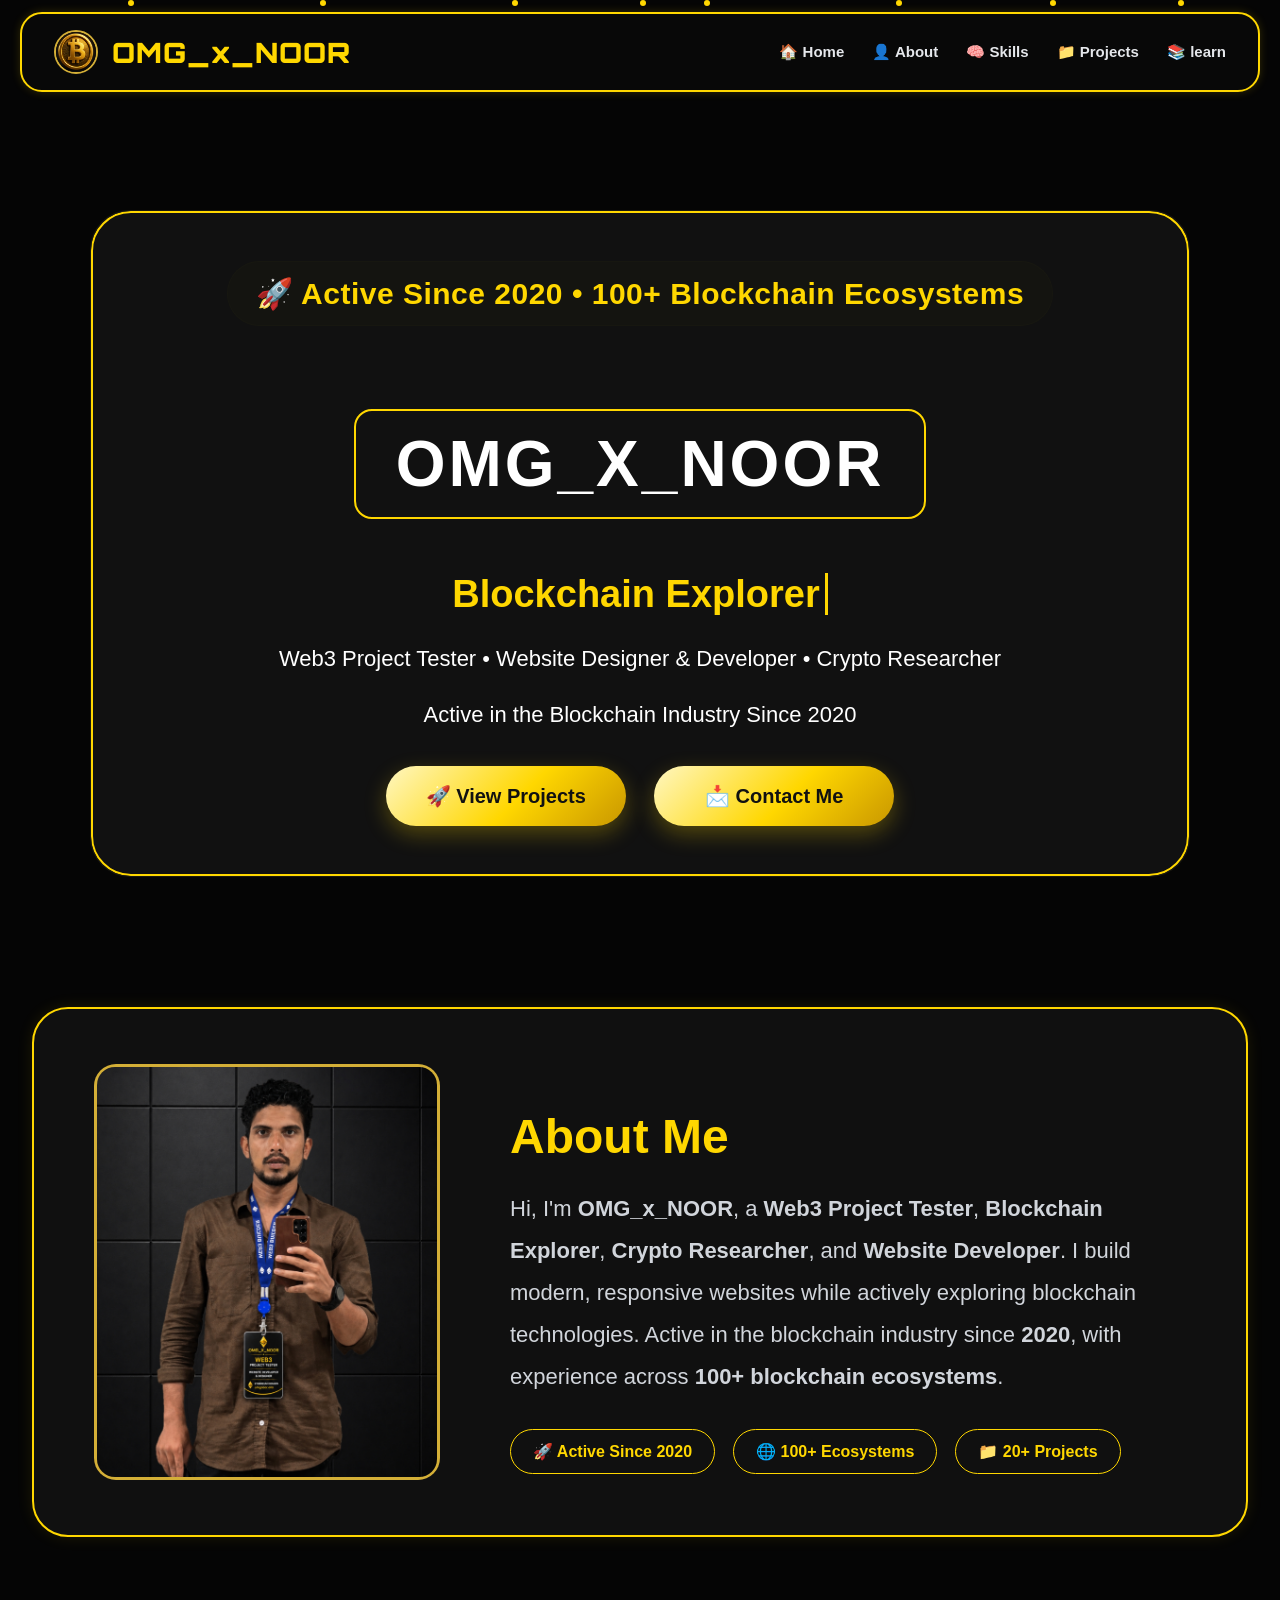
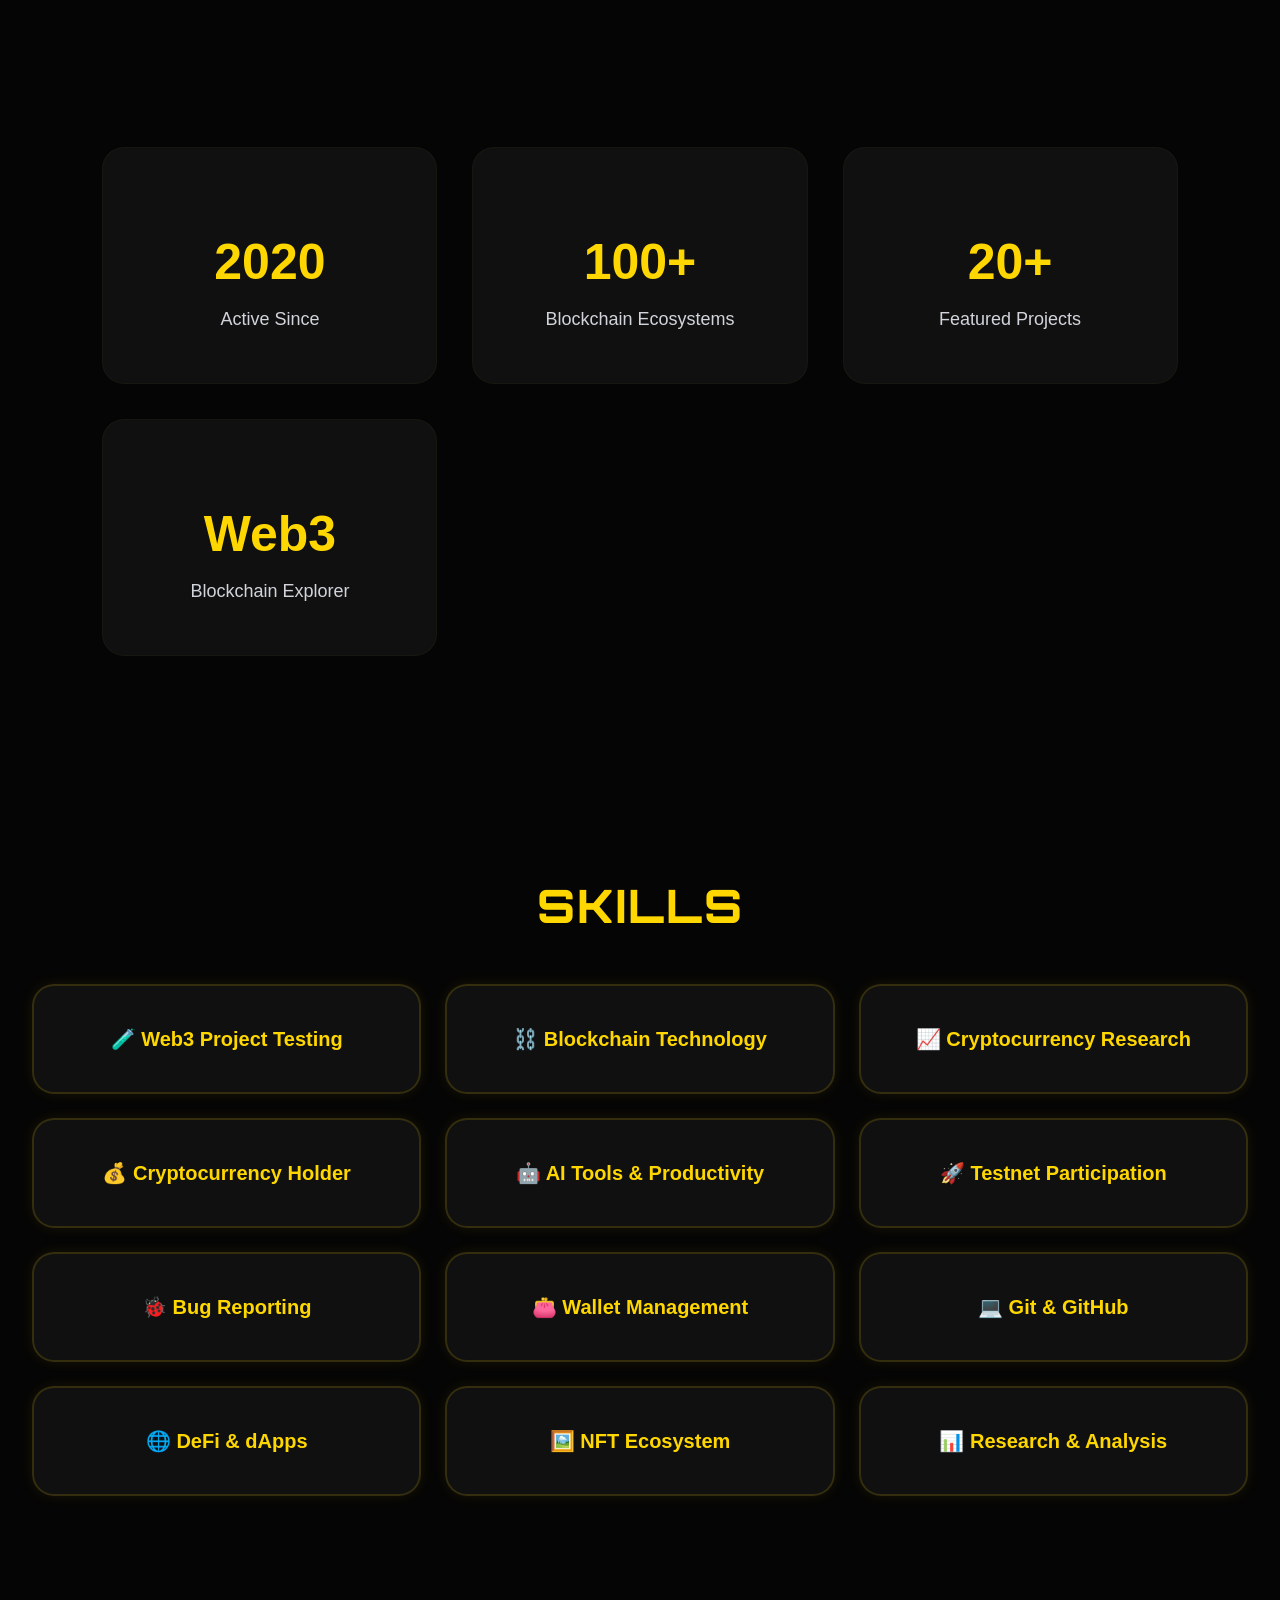
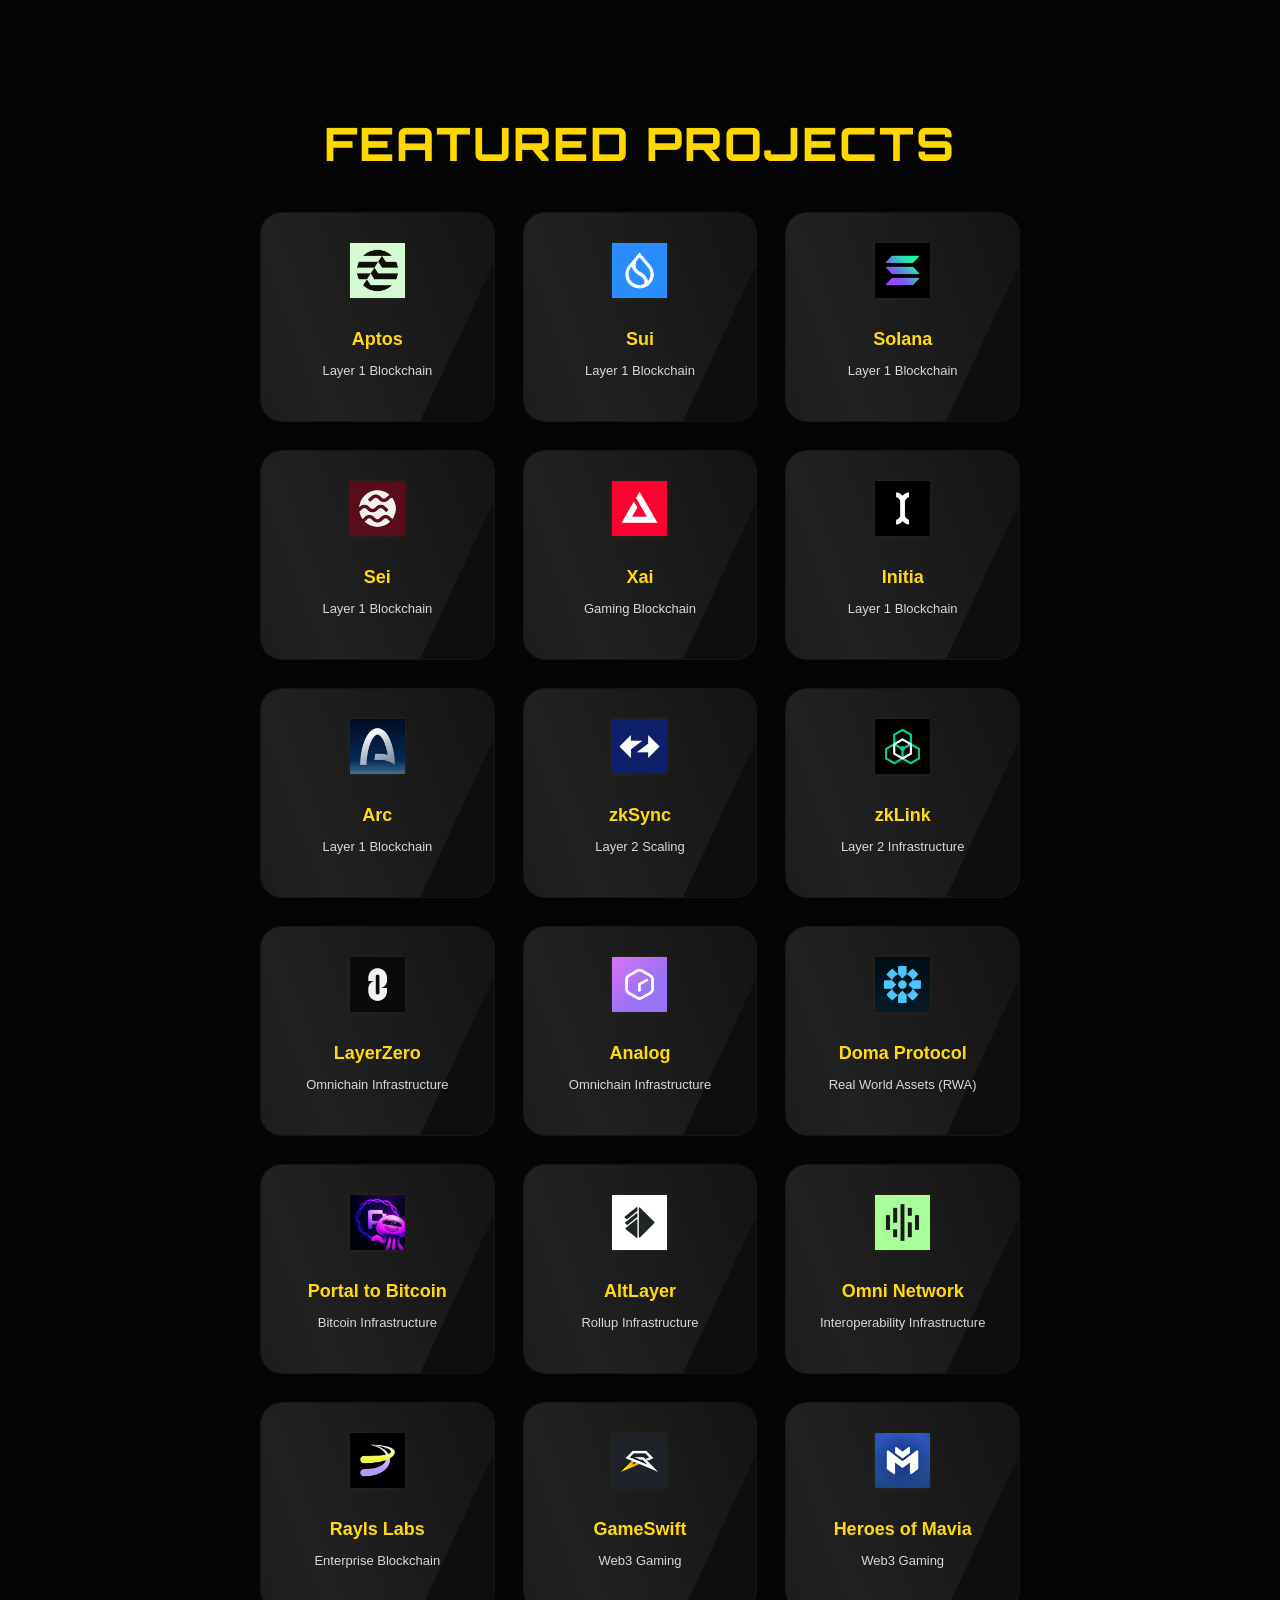
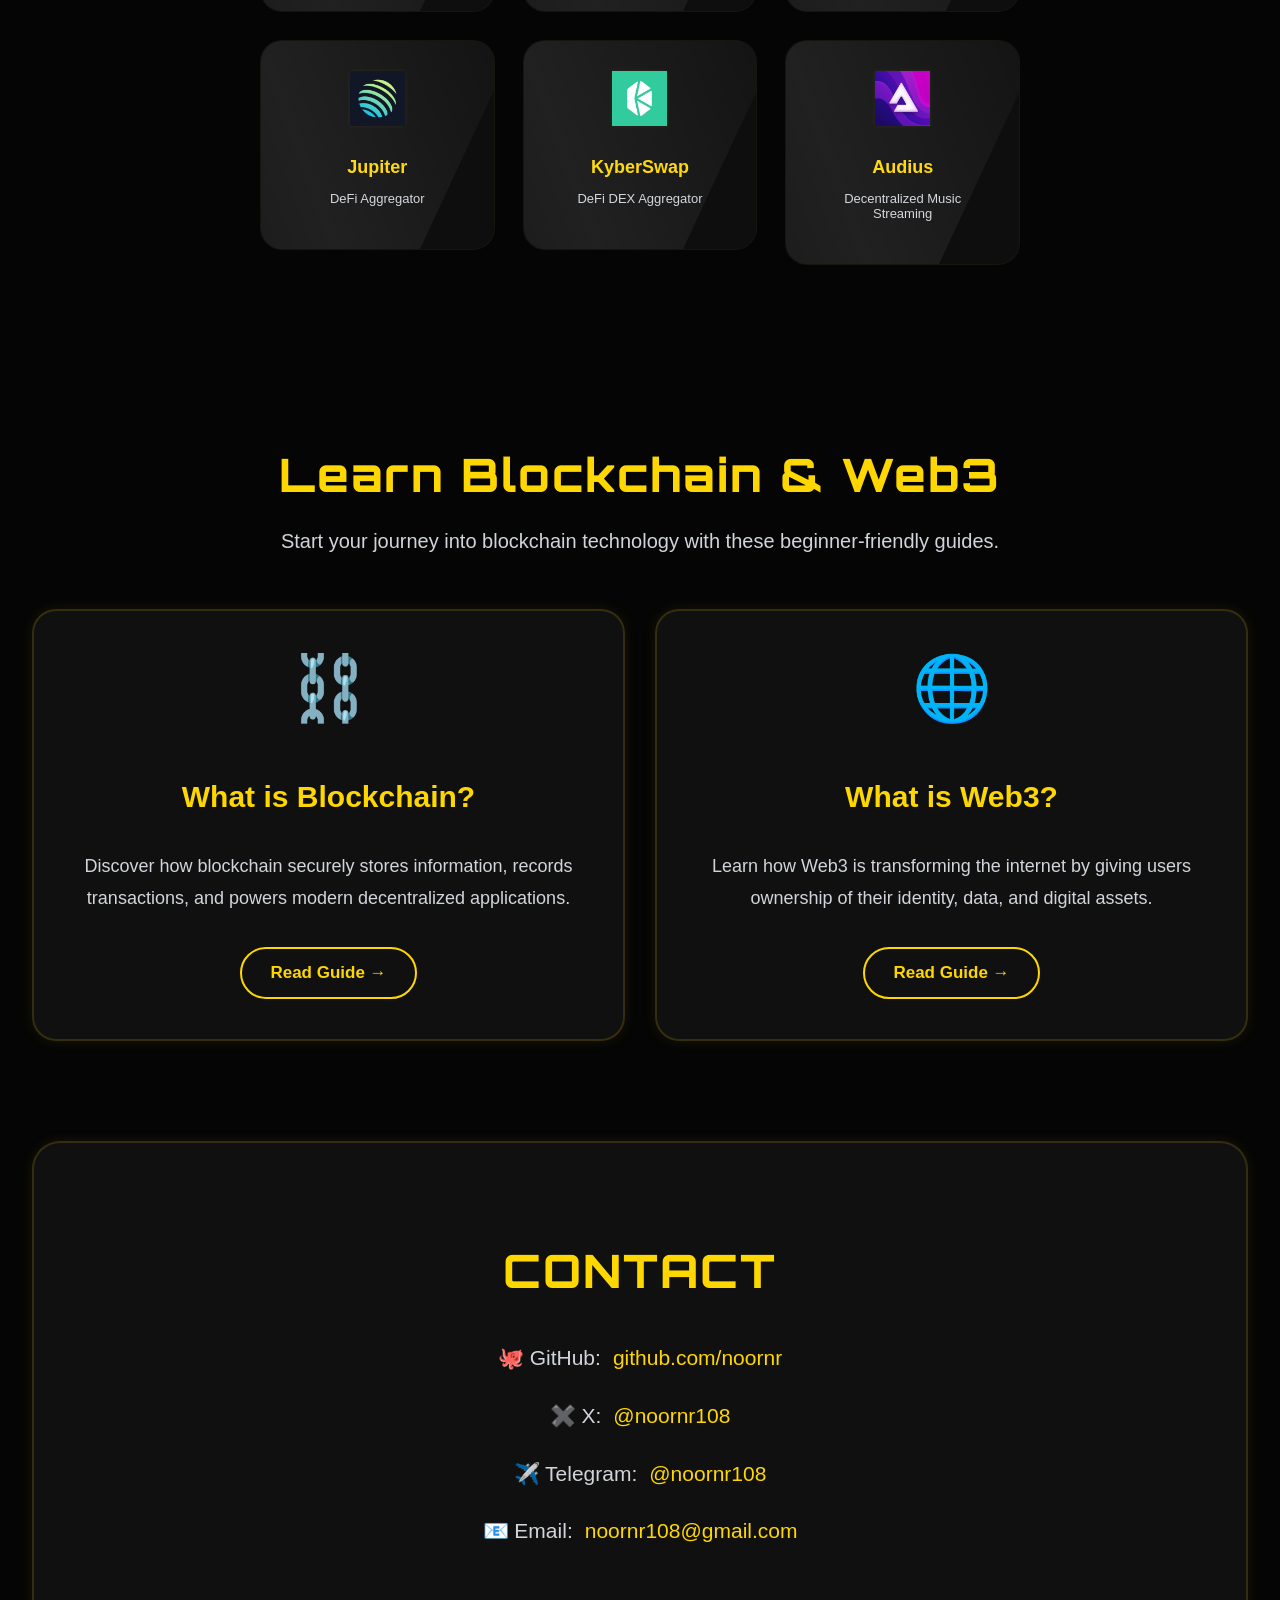
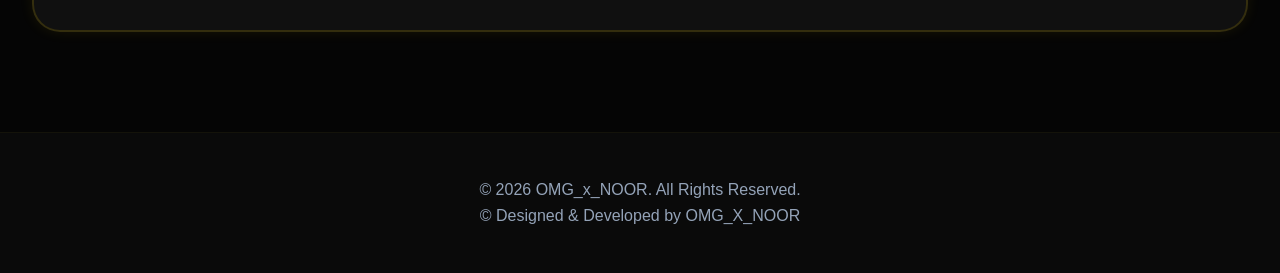
==== index.html @ 113ea634 "Remove 'Let's Connect' button from navigation Removed the 'Let's Connect' button from the navigation" ====
<!DOCTYPE html>
<html lang="en">
<head>
<meta charset="UTF-8">
<meta name="viewport" content="width=device-width, initial-scale=1.0">
<title>NOOR WEB3</title>
<link rel="stylesheet" href="style.css">
  <link rel="icon" type="image/png" href="assets/images/favicon.png">
</head>
<body>
<div class="particles">
    <span></span>
    <span></span>
    <span></span>
    <span></span>
    <span></span>
    <span></span>
    <span></span>
    <span></span>
</div>
<nav class="navbar">

<div class="logo">
<img src="assets/images/favicon.png" alt="Logo">
<span>OMG_x_NOOR</span>
</div>

<div class="menu-btn" id="menuBtn">☰</div>

<ul id="navMenu">
<li><a class="active" href="#home">🏠 Home</a></li>
<li><a href="#about">👤 About</a></li>
<li><a href="#skills">🧠 Skills</a></li>
<li><a href="#projects">📁 Projects</a></li>
<li><a href="#learn">📚 learn</a></li>
</ul>

</nav>
  <section id="home" class="hero">

<div class="glass-card">

<div class="hero-badge">
🚀 Active Since 2020 • 100+ Blockchain Ecosystems
</div>

<h1 class="name-plate">OMG_X_NOOR</h1>

<h2><span id="typing"></span></h2>

<p>
Web3 Project Tester • Website Designer & Developer • Crypto Researcher
</p>

<p>
Active in the Blockchain Industry Since 2020
</p>

<a href="#projects">
<button>🚀 View Projects</button>
</a>

<a href="#contact">
<button>📩 Contact Me</button>
</a>

</div>

</section>
  <section id="about" class="intro">

    <div class="intro-image">
        <img src="assets/images/profile.png" alt="OMG_x_NOOR">
    </div>

    <div class="intro-content">
        <h2>About Me</h2>

        <p>
    Hi, I'm <strong>OMG_x_NOOR</strong>,
    a <strong>Web3 Project Tester</strong>,
    <strong>Blockchain Explorer</strong>,
    <strong>Crypto Researcher</strong>, and
    <strong>Website Developer</strong>.

    I build modern, responsive websites
    while actively exploring blockchain
    technologies.

    Active in the blockchain industry
    since <strong>2020</strong>, with
    experience across
    <strong>100+ blockchain ecosystems</strong>.
</p>

<div class="intro-stats">
    <span>
        🚀 Active Since 2020
    </span>

    <span>
        🌐 100+ Ecosystems
    </span>

    <span>
        📁 20+ Projects
    </span>
</div>
    </div>

  </section>
  
  <section class="stats">

<div class="card">
<h3>2020</h3>
<p>Active Since</p>
</div>

<div class="card">
<h3>100+</h3>
<p>Blockchain Ecosystems</p>
</div>

<div class="card">
<h3>20+</h3>
<p>Featured Projects</p>
</div>

<div class="card">
<h3>Web3</h3>
<p>Blockchain Explorer</p>
</div>

  </section>
  
  <section id="skills" class="skills">

<h2>Skills</h2>

<div class="skill-box">

<div>🧪 Web3 Project Testing</div>
<div>⛓️ Blockchain Technology</div>
<div>📈 Cryptocurrency Research</div>
<div>💰 Cryptocurrency Holder</div>
<div>🤖 AI Tools & Productivity</div>
<div>🚀 Testnet Participation</div>
<div>🐞 Bug Reporting</div>
<div>👛 Wallet Management</div>
<div>💻 Git & GitHub</div>
<div>🌐 DeFi & dApps</div>
<div>🖼️ NFT Ecosystem</div>
<div>📊 Research & Analysis</div>

</div>

  </section>
  <section id="projects" class="projects">

<h2>Featured Projects</h2>

<div class="project-grid">

<a href="https://aptosfoundation.org/" target="_blank" class="project-link">
<div class="project-card">

<img src="assets/images/projects/aptos.png" alt="Aptos Logo">

<h3>Aptos</h3>

<p>Layer 1 Blockchain</p>

</div>
</a>
<a href="https://sui.io/" target="_blank" class="project-link">
<div class="project-card">

<img src="assets/images/projects/sui.png" alt="Sui Logo">

<h3>Sui</h3>

<p>Layer 1 Blockchain</p>

</div>
</a>
<a href="https://solana.com/" target="_blank" class="project-link">
<div class="project-card">

<img src="assets/images/projects/solana.png" alt="Solana Logo">

<h3>Solana</h3>

<p>Layer 1 Blockchain</p>

</div>
</a>
<a href="https://www.sei.io/" target="_blank" class="project-link">
<div class="project-card">

<img src="assets/images/projects/sei.png" alt="Sei Logo">

<h3>Sei</h3>

<p>Layer 1 Blockchain</p>

</div>
</a>
<a href="https://xai.games/" target="_blank" class="project-link">
<div class="project-card">

<img src="assets/images/projects/xai.png" alt="Xai Logo">

<h3>Xai</h3>

<p>Gaming Blockchain</p>

</div>
</a>
<a href="https://initia.xyz/" target="_blank" class="project-link">
<div class="project-card">

<img src="assets/images/projects/initia.png" alt="Initia Logo">

<h3>Initia</h3>

<p>Layer 1 Blockchain</p>

</div>
</a>
<a href="https://arc.io/" target="_blank" class="project-link">
<div class="project-card">

<img src="assets/images/projects/arc.png" alt="Arc Logo">

<h3>Arc</h3>

<p>Layer 1 Blockchain</p>

</div>
</a>
<a href="https://zksync.io/" target="_blank" class="project-link">
<div class="project-card">

<img src="assets/images/projects/zksync.png" alt="zkSync Logo">

<h3>zkSync</h3>

<p>Layer 2 Scaling</p>

</div>
</a>
<a href="https://zk.link/" target="_blank" class="project-link">
<div class="project-card">

<img src="assets/images/projects/zklink.png" alt="zkLink Logo">

<h3>zkLink</h3>

<p>Layer 2 Infrastructure</p>

</div>
</a>
<a href="https://layerzero.network/" target="_blank" class="project-link">
<div class="project-card">

<img src="assets/images/projects/layerzero.png" alt="LayerZero Logo">

<h3>LayerZero</h3>

<p>Omnichain Infrastructure</p>

</div>
</a>
<a href="https://analog.one/" target="_blank" class="project-link">
<div class="project-card">

<img src="assets/images/projects/analog.png" alt="Analog Logo">

<h3>Analog</h3>

<p>Omnichain Infrastructure</p>

</div>
</a>
<a href="https://www.doma.xyz/" target="_blank" class="project-link">
<div class="project-card">

<img src="assets/images/projects/doma.png" alt="Doma Protocol Logo">

<h3>Doma Protocol</h3>

<p>Real World Assets (RWA)</p>

</div>
</a>
<a href="https://portaltobitcoin.com/" target="_blank" class="project-link">
<div class="project-card">

<img src="assets/images/projects/portal.png" alt="Portal to Bitcoin Logo">

<h3>Portal to Bitcoin</h3>

<p>Bitcoin Infrastructure</p>

</div>
</a>
<a href="https://www.altlayer.io/" target="_blank" class="project-link">
<div class="project-card">

<img src="assets/images/projects/altlayer.png" alt="AltLayer Logo">

<h3>AltLayer</h3>

<p>Rollup Infrastructure</p>

</div>
</a>
<a href="https://www.nomina.io/" target="_blank" class="project-link">
<div class="project-card">

<img src="assets/images/projects/omni.png" alt="Omni Network Logo">

<h3>Omni Network</h3>

<p>Interoperability Infrastructure</p>

</div>
</a>
<a href="https://rayls.com/" target="_blank" class="project-link">
<div class="project-card">

<img src="assets/images/projects/rayls.png" alt="Rayls Labs Logo">

<h3>Rayls Labs</h3>

<p>Enterprise Blockchain</p>

</div>
</a>
<a href="https://gameswift.io/" target="_blank" class="project-link">
<div class="project-card">

<img src="assets/images/projects/gameswift.png" alt="GameSwift Logo">

<h3>GameSwift</h3>

<p>Web3 Gaming</p>

</div>
</a>
<a href="https://mavia.com/" target="_blank" class="project-link">
<div class="project-card">

<img src="assets/images/projects/mavia.png" alt="Heroes of Mavia Logo">

<h3>Heroes of Mavia</h3>

<p>Web3 Gaming</p>

</div>
</a>
<a href="https://jup.ag/" target="_blank" class="project-link">
<div class="project-card">

<img src="assets/images/projects/jupiter.png" alt="Jupiter Logo">

<h3>Jupiter</h3>

<p>DeFi Aggregator</p>

</div>
</a>
<a href="https://kyberswap.com/" target="_blank" class="project-link">
    <div class="project-card">
        <img src="assets/images/projects/kyberswap.png" alt="KyberSwap Logo">
        <h3>KyberSwap</h3>
        <p>DeFi DEX Aggregator</p>
    </div>
</a>

<a href="https://docs.openaudio.org/" target="_blank" class="project-link">
    <div class="project-card">
        <img src="assets/images/projects/audius.png" alt="Audius Logo">
        <h3>Audius</h3>
        <p>Decentralized Music Streaming</p>
    </div>
</a>

</div> <!-- project-grid ends here -->

  </section>

  <!-- =========================
Learn Blockchain & Web3
========================= -->

<section id="learn" class="learn">

    <h2>Learn Blockchain & Web3</h2>

    <p class="section-text">
        Start your journey into blockchain technology with these beginner-friendly guides.
    </p>

    <div class="learn-grid">

        <!-- Blockchain Card -->
        <a href="blockchain.html" class="learn-card">

            <div class="learn-icon">⛓️</div>

            <h3>What is Blockchain?</h3>

            <p>
                Discover how blockchain securely stores information, records transactions, and powers modern decentralized applications.
            </p>

            <span class="learn-btn">
                Read Guide →
            </span>

        </a>

        <!-- Web3 Card -->
        <a href="web3.html" class="learn-card">

            <div class="learn-icon">🌐</div>

            <h3>What is Web3?</h3>

            <p>
                Learn how Web3 is transforming the internet by giving users ownership of their identity, data, and digital assets.
            </p>

            <span class="learn-btn">
                Read Guide →
            </span>

        </a>

    </div>

</section>
  
<section id="contact" class="contact">

<h2>Contact</h2>

<p>🐙 GitHub:
<a href="https://github.com/noornr" target="_blank">
github.com/noornr
</a>
</p>

<p>✖️ X:
<a href="https://x.com/noornr108" target="_blank">
@noornr108
</a>
</p>

<p>✈️ Telegram:
<a href="https://t.me/noornr108" target="_blank">
@noornr108
</a>
</p>

<p>📧 Email:
<a href="mailto:noornr108@gmail.com">
noornr108@gmail.com
</a>
</p>
</section>
<footer>

<p>© 2026 OMG_x_NOOR. All Rights Reserved.</p>

<p>© Designed & Developed by OMG_X_NOOR</p>

</footer>
  <button id="topBtn">↑<br>Top</button>
<script src="script.js"></script>

</body>
</html>
---- style.css ----
/*====================================================
                    DESKTOP VERSION
                  (Default Styles)
====================================================*/

/*------------------------------
        GOOGLE FONTS
------------------------------*/
@import url('https://fonts.googleapis.com/css2?family=Orbitron:wght@500;700;900&display=swap');

/*------------------------------
        GLOBAL STYLES
------------------------------*/

*{
    box-sizing:border-box;
}

html,
/*------------------------------
        BODY
------------------------------*/

body{
    width:100%;
    overflow-x:hidden;
}
body{
    margin:0;
    font-family:Arial,sans-serif;
    background:#050505;
    color:#fff;
    overflow-x:hidden;
    padding-top:80px;
}

#menuBtn{

    display:none;
}

/*====================================================
                    DESKTOP NAVBAR
====================================================*/

nav{
    position:fixed;
    top:12px;
    left:20px;
    right:20px;

    display:flex;
    align-items:center;
    justify-content:space-between;

    padding:16px 32px;

    border:2px solid #FFD700;
    border-radius:22px;

    background:rgba(10,10,10,.88);

    box-shadow:0 0 10px rgba(255,215,0,.18);

    z-index:9999;
}


/*====================================================
                        LOGO
====================================================*/

.logo{
    display:flex;
    align-items:center;
    gap:14px;

    font-family:'Orbitron',sans-serif;
    font-size:28px;
    font-weight:900;

    color:#FFD700;
    letter-spacing:1px;
}

.logo img{
    width:44px;
    height:44px;

    object-fit:cover;

    border-radius:50%;
    border:2px solid #D4AF37;
}


/*====================================================
                    NAVIGATION MENU
====================================================*/

nav ul{
    display:flex;
    align-items:center;

    gap:28px;

    list-style:none;
    margin:0;
    padding:0;
}

nav ul li a{
    display:flex;
    align-items:center;

    padding:10px 0;

    color:#e5e7eb;

    font-size:15px;
    font-weight:600;

    text-decoration:none;
    transition:.3s;
}

nav ul li a:hover{
    color:#FFD700;
}


/*====================================================
                    CONNECT BUTTON
====================================================*/

.connect-btn{
    padding:12px 22px;

    border-radius:40px;

    font-size:15px;
    font-weight:700;

    white-space:nowrap;

    transition:.3s;
}

.connect-btn:hover{
    transform:translateY(-3px);
}

/*====================================================
                    DESKTOP HERO
====================================================*/

.hero{
    min-height:auto;

    display:flex;
    justify-content:center;
    align-items:center;
    text-align:center;

    margin-top:130px;
    padding:0 20px 40px;

    position:relative;
    overflow:hidden;
}



/*====================================================
                    HERO CARD
====================================================*/

.glass-card{
    width:100%;
    max-width:1150px;

    margin:0 auto;

    padding:60px 40px 50px;

    border:2px solid #FFD700;
    border-radius:36px;

    background:rgba(18,18,18,.95);

    box-shadow:0 0 18px rgba(255,215,0,.12);

    transition:.35s;
}

.glass-card:hover{
    transform:translateY(-6px);
}



/*====================================================
                    HERO BADGE
====================================================*/

.hero-badge{
    display:inline-flex;
    align-items:center;
    justify-content:center;

    padding:12px 24px;

    font-size:22px;
    font-weight:700;

    border:1px solid rgba(255,215,0,.25);
    border-radius:999px;

    margin-bottom:30px;
}



/*====================================================
                    HERO NAME
====================================================*/

.hero h1{
    display:inline-block;

    padding:16px 40px;

    font-size:64px;
    font-weight:900;
    letter-spacing:3px;

    margin-bottom:30px;

    border:2px solid #FFD700;
    border-radius:18px;
}



/*====================================================
                    HERO TITLE
====================================================*/

.hero h2{
    font-size:38px;
    margin:24px 0;
}



/*====================================================
                HERO DESCRIPTION
====================================================*/

.hero p{
    max-width:850px;

    margin:18px auto;

    font-size:22px;
    line-height:1.7;
}



/*====================================================
                DESKTOP HERO BUTTONS
====================================================*/

.hero a{
    display:inline-block;
    margin:15px 12px;
    text-decoration:none;
}

.hero a button{
    min-width:240px;
    height:60px;

    padding:0 32px;

    border:none;
    border-radius:50px;

    cursor:pointer;

    font-size:20px;
    font-weight:700;
    font-family:inherit;

    color:#111;

    background:linear-gradient(
        135deg,
        #FFF7C2 0%,
        #FFD700 55%,
        #C99700 100%
    );

    box-shadow:
        0 8px 22px rgba(255,215,0,.28);

    transition:all .35s ease;
}

.hero a button:hover{
    transform:translateY(-4px);

    box-shadow:
        0 12px 30px rgba(255,215,0,.40);

    background:linear-gradient(
        135deg,
        #FFFCE0 0%,
        #FFD700 55%,
        #D4AF37 100%
    );
}
/*====================================================
                DESKTOP STATS SECTION
====================================================*/

/*------------------------------
        STATS SECTION
------------------------------*/

.stats{

display:grid;

grid-template-columns:repeat(auto-fit,minmax(260px,1fr));

gap:35px;

padding:120px 8%;

max-width:1400px;

margin:auto;

}

.card{
background:rgba(20,20,20,.75);
border:1px solid rgba(255,215,0,.036);
border-radius:22px;
padding:35px;
text-align:center;
backdrop-filter:none;
transition:.4s;
box-shadow:none;
cursor:pointer;
}

.card:hover{
transform:translateY(-10px);
border-color:#FFD700;
box-shadow:none;
}

.card h3{
font-size:50px;
color:#FFD700;
margin-bottom:12px;
text-shadow:none;
}

.card p{
color:#d1d5db;
font-size:18px;
}
.skills h2,
.projects h2,
.contact h2{

font-family:'Orbitron',sans-serif;

font-size:46px;

font-weight:800;

text-transform:uppercase;

color:#FFD700;

margin-bottom:40px;

letter-spacing:2px;

text-shadow:none;

}

/*====================================================
            DESKTOP FEATURED PROJECTS
====================================================*/

.projects{
padding:80px 10%;
text-align:center;
}
.project-grid{
    display:grid;
    grid-template-columns:repeat(3, 1fr);
    gap:28px;
    max-width:760px;
    margin:auto;
}
.project-card{
width:100%;
margin:0 auto;
background:rgba(18,18,18,.82);
border:1px solid rgba(255,215,0,.03);
border-radius:22px;
padding:30px;
text-align:center;
backdrop-filter:none;
transition:.4s;
box-shadow:none;
overflow:hidden;
position:relative;
}

.project-card:hover{
transform:translateY(-10px) scale(1.04);
border-color:#FFD700;
box-shadow:none;
}
.project-card h3{
color:#FFD700;
font-size:18px;
margin-top:15px;
margin-bottom:10px;
text-shadow:none;
}

.project-card p{
color:#d1d5db;
font-size:13px;
}

/*====================================================
                DESKTOP SKILLS SECTION
====================================================*/

.skills{
    max-width:1320px;
    width:95%;

    margin:100px auto;

    padding:0;

    text-align:center;
}

.skills h2{
    font-family:'Orbitron',sans-serif;

    font-size:46px;
    font-weight:800;

    color:#FFD700;

    letter-spacing:2px;

    margin-bottom:50px;
}



/*====================================================
                    SKILLS GRID
====================================================*/

.skill-box{
    display:grid;

    grid-template-columns:repeat(3,1fr);

    gap:24px;
}



/*====================================================
                    SKILL CARD
====================================================*/

.skill-box div{
    display:flex;

    align-items:center;
    justify-content:center;

    min-height:110px;

    padding:28px 22px;

    background:rgba(18,18,18,.92);

    border:2px solid rgba(255,215,0,.15);
    border-radius:22px;

    color:#FFD700;

    font-size:20px;
    font-weight:700;

    text-align:center;

    transition:.35s ease;

    box-shadow:0 0 14px rgba(255,215,0,.08);
}

.skill-box div:hover{
    transform:translateY(-8px);

    border-color:#FFD700;

    box-shadow:0 0 24px rgba(255,215,0,.22);
}


/*====================================================
                DESKTOP CONTACT SECTION
====================================================*/

.contact{
    max-width:1320px;
    width:95%;

    margin:100px auto;

    padding:60px 40px;

    background:rgba(18,18,18,.92);

    border:2px solid rgba(255,215,0,.15);
    border-radius:28px;

    text-align:center;

    box-shadow:0 0 14px rgba(255,215,0,.08);
}

.contact h2{
    font-family:'Orbitron',sans-serif;

    font-size:46px;
    font-weight:800;

    color:#FFD700;

    letter-spacing:2px;

    margin-bottom:40px;
}



/*====================================================
                CONTACT DETAILS
====================================================*/

.contact p{
    display:flex;
    justify-content:center;
    align-items:center;

    gap:12px;

    margin:20px 0;

    font-size:21px;
    line-height:1.8;

    color:#d1d5db;
}

.contact a{
    color:#FFD700;

    text-decoration:none;

    transition:.3s;
}

.contact a:hover{
    color:#FFF4B0;
}
/*------------------------------
        FOOTER
------------------------------*/

footer{
padding:40px;
background:#0a0a0a;
text-align:center;
border-top:1px solid rgba(255,215,0,.04);
box-shadow:none;
}

footer p{
margin:8px 0;
color:#94a3b8;
font-size:16px;
}
body::before,




a:hover{
color:#FFF4B0;
text-shadow:none;
}


/*====================================================
            DESKTOP LEARN BLOCKCHAIN & WEB3
====================================================*/

.learn{
    max-width:1320px;
    width:95%;

    margin:100px auto;

    padding:0;

    text-align:center;
}

.learn h2{
    font-family:'Orbitron',sans-serif;

    font-size:46px;
    font-weight:800;

    color:#FFD700;

    letter-spacing:2px;

    margin-bottom:20px;
}

.section-text{
    max-width:850px;

    margin:0 auto 50px;

    font-size:20px;

    line-height:1.8;

    color:#d1d5db;
}



/*====================================================
                    LEARN GRID
====================================================*/

.learn-grid{
    display:grid;

    grid-template-columns:repeat(2,1fr);

    gap:30px;
}



/*====================================================
                    LEARN CARD
====================================================*/

.learn-card{
    display:flex;
    flex-direction:column;
    justify-content:center;
    align-items:center;

    min-height:380px;

    padding:40px 35px;

    background:rgba(18,18,18,.92);

    border:2px solid rgba(255,215,0,.15);
    border-radius:24px;

    transition:.35s ease;

    box-shadow:0 0 14px rgba(255,215,0,.08);
}

.learn-card:hover{
    transform:translateY(-8px);

    border-color:#FFD700;

    box-shadow:0 0 24px rgba(255,215,0,.22);
}



/*====================================================
                    LEARN ICON
====================================================*/

.learn-icon{
    font-size:64px;

    margin-bottom:24px;
}



/*====================================================
                    LEARN TITLE
====================================================*/

.learn-card h3{
    font-size:30px;

    color:#FFD700;

    margin-bottom:18px;
}



/*====================================================
                LEARN DESCRIPTION
====================================================*/

.learn-card p{
    font-size:18px;

    line-height:1.8;

    color:#d1d5db;

    margin-bottom:32px;
}



/*====================================================
                    LEARN BUTTON
====================================================*/

.learn-btn{
    display:inline-flex;
    align-items:center;
    justify-content:center;

    padding:14px 28px;

    border:2px solid #FFD700;
    border-radius:40px;

    color:#FFD700;

    font-size:17px;
    font-weight:700;

    transition:.3s;
}

.learn-btn:hover{
    background:#FFD700;
    color:#111;
}
/*------------------------------
    BACK TO TOP BUTTON
------------------------------*/

#topBtn{
    position:fixed;

    bottom:20px;
    right:20px;

    width:65px;
    height:65px;

    display:none;

    align-items:center;
    justify-content:center;
    flex-direction:column;

    border:none;
    border-radius:50%;

    background:linear-gradient(145deg,#FFF4B0,#FFD700,#B8860B);
    color:#111;

    font-size:18px;
    font-weight:700;
    line-height:1.1;

    cursor:pointer;
    z-index:9999;

    box-shadow:none;

    transition:.3s;
}

#topBtn:hover{
    transform:scale(1.08);
    box-shadow:none;
}
.project-link{
text-decoration:none;
color:inherit;
display:block;
}

.project-link:hover{
text-decoration:none;
}

.project-card img{
width:55px;
height:55px;
object-fit:contain;
margin-bottom:12px;
transition:.45s;
filter:drop-shadow(0 0 2px rgba(255,215,0,.07));
}

.project-card:hover img{
    transform:scale(1.12) rotate(3deg);
    filter:drop-shadow(0 0 4px #FFD700);
}

.project-card::before{
content:"";
position:absolute;
top:-100%;
left:-100%;
width:200%;
height:200%;
background:linear-gradient(
45deg,
transparent,
rgba(255,255,255,.08),
transparent
);
transform:rotate(25deg);
transition:.7s;
}
.project-card:hover::before{
top:100%;
left:100%;
}
.profile{
max-width:700px;
margin:70px auto;
padding:40px;
background:rgba(20,20,20,.75);
border:1px solid rgba(255,215,0,.04);
border-radius:24px;
backdrop-filter:none;
text-align:center;
box-shadow:none;
transition:.35s;
}

.profile:hover{
transform:translateY(-8px);
border-color:#FFD700;
box-shadow:none;
}

.profile p{
margin:10px 0;
color:#cbd5e1;
}
.glass-card{
max-width:1100px;
width:100%;
margin:auto;
padding:50px 20px 35px;
text-align:center;

background:rgba(18,18,18,.95);

backdrop-filter:none;
-webkit-backdrop-filter:none;

border:1px solid rgba(255,215,0,.036);

border-radius:40px;

position:relative;
overflow:hidden;

box-shadow:none;

transition:.45s;
}

.glass-card::before{
    content:"";
    position:absolute;
    inset:0;

    border:2px solid #FFD700;
    border-radius:40px;

    pointer-events:none;

    box-shadow:none;
}

.glass-card:hover{
box-shadow:none;
}

a{
color:#FFD700;
text-decoration:none;
transition:.3s;
}

#typing{
color:#FFD700;
font-weight:700;
border-right:3px solid #FFD700;
padding-right:5px;
white-space:nowrap;
text-shadow:none;
}
.hero-badge{
display:inline-flex;
align-items:center;
gap:10px;

padding:14px 28px;

border-radius:999px;

background:rgba(255,215,0,.016);

border:1px solid rgba(255,215,0,.01);

color:#FFD700;

font-size:30px;

font-weight:700;

letter-spacing:.5px;

backdrop-filter:none;

box-shadow:none;
}


/*------------------------------
        BACKGROUND PARTICLES
------------------------------*/

.particles{
position:absolute;
top:0;
left:0;
width:100%;
height:100%;
pointer-events:none;
overflow:hidden;
z-index:-1;
}

.particles span{
position:absolute;
display:block;
width:6px;
height:6px;
background:#FFD700;
border-radius:50%;
box-shadow:none;
animation:floatParticle 12s linear infinite;
}

.particles span:nth-child(1){left:10%;animation-duration:9s;animation-delay:0s;}
.particles span:nth-child(2){left:25%;animation-duration:13s;animation-delay:2s;}
.particles span:nth-child(3){left:40%;animation-duration:10s;animation-delay:1s;}
.particles span:nth-child(4){left:55%;animation-duration:15s;animation-delay:3s;}
.particles span:nth-child(5){left:70%;animation-duration:11s;animation-delay:2s;}
.particles span:nth-child(6){left:82%;animation-duration:14s;animation-delay:4s;}
.particles span:nth-child(7){left:92%;animation-duration:9s;animation-delay:1s;}
.particles span:nth-child(8){left:50%;animation-duration:12s;animation-delay:5s;}

@keyframes floatParticle{

0%{
transform:translateY(110vh) scale(.4);
opacity:0;
}

20%{
opacity:1;
}

80%{
opacity:1;
}

100%{
transform:translateY(-20vh) scale(1);
opacity:0;
}

}

.project-card::after{
content:"";
position:absolute;
inset:0;
padding:1px;
border-radius:22px;

background:linear-gradient(
90deg,
#FFD700,
transparent,
#FFD700
);

-webkit-mask:
linear-gradient(#fff 0 0) content-box,
linear-gradient(#fff 0 0);

-webkit-mask-composite:xor;
mask-composite:exclude;

opacity:0;
transition:.4s;
pointer-events:none;
}

.project-card:hover::after{
opacity:1;
}


    /*====================================================
                DESKTOP ABOUT SECTION
====================================================*/

.intro{
    display:flex;
    align-items:center;
    justify-content:space-between;

    gap:70px;

    max-width:1320px;
    width:95%;

    margin:90px auto;
    padding:55px 60px;

    background:rgba(18,18,18,.92);

    border:2px solid #FFD700;
    border-radius:36px;

    box-shadow:0 0 16px rgba(255,215,0,.10);

    transition:.35s;
}

.intro:hover{
    transform:translateY(-6px);
}

.intro::before{
    display:none;
}



/*====================================================
                    PROFILE IMAGE
====================================================*/

.intro-image{
    display:inline-flex;
    justify-content:center;
    align-items:center;

    padding:3px;

    background:#D4AF37;

    border-radius:22px;
}

.intro-image img{
    display:block;

    width:340px;
    height:410px;

    object-fit:cover;

    border-radius:18px;
}



/*====================================================
                    ABOUT CONTENT
====================================================*/

.intro-content{
    flex:1;
}

.intro-content h2{
    font-size:48px;
    color:#FFD700;

    margin-bottom:24px;
}

.intro-content p{
    font-size:22px;
    line-height:1.9;

    color:#d1d5db;
}



/*====================================================
                    ABOUT STATS
====================================================*/

.intro-stats{
    display:flex;
    flex-wrap:wrap;

    gap:18px;

    margin-top:32px;
}

.intro-stats span{
    padding:12px 22px;

    border:1px solid #FFD700;
    border-radius:30px;

    color:#FFD700;

    font-size:16px;
    font-weight:600;
}

/*====================================================
                    MOBILE VERSION
                (max-width:768px)
====================================================*/

@media (max-width:768px){

    body{
        padding-top:75px;
    }


/*====================================================
                    NAVBAR
====================================================*/

body{
    padding-top:75px;
}
/*====================================================
                    NAVBAR
====================================================*/

nav{
    position:fixed;
    top:10px;
    left:10px;
    right:10px;

    display:flex;
    align-items:center;
    justify-content:space-between;

    padding:12px 18px;

    border:2px solid #FFD700;
    border-radius:18px;

    background:rgba(10,10,10,.95);

    z-index:9999;
}

.logo{
    display:flex;
    align-items:center;
    gap:10px;

    font-size:18px;
    font-weight:900;
    letter-spacing:1px;
}

.logo img{
    width:38px;
    height:38px;
}

.connect-btn{
    display:none;
}

.menu-btn{
    display:block;
    font-size:34px;
    color:#FFD700;
    cursor:pointer;
    transition:.3s;
}

.menu-btn:hover{
    transform:rotate(90deg);
}

nav ul{
    position:absolute;

    top:78px;
    left:0;
    right:0;

    display:none;
    flex-direction:column;

    gap:12px;

    padding:18px;

    background:#0b0b0b;

    border:2px solid #FFD700;
    border-radius:18px;
}

nav ul.active{
    display:flex;
}

nav ul li{
    width:100%;
    list-style:none;
}

nav ul li a{
    display:flex;
    justify-content:center;
    align-items:center;

    padding:14px;

    font-size:18px;
    font-weight:600;

    border-radius:12px;

    text-decoration:none;
}

nav ul li a:hover{
    background:rgba(255,215,0,.12);
}

  /*====================================================
                    HERO SECTION
====================================================*/

.hero{
    min-height:auto;
    margin-top:30px;
    padding:0 10px 10px;
    display:flex;
    justify-content:center;
    align-items:center;
    text-align:center;
}

.glass-card{
    width:100%;
    max-width:100%;
    margin:0 auto;

    padding:28px 18px 24px;

    border-radius:26px;
    box-sizing:border-box;
}

.hero-badge{
    display:inline-flex;
    align-items:center;
    justify-content:center;

    padding:10px 18px;
    margin-bottom:24px;

    font-size:14px;
    line-height:1.5;
    text-align:center;
}

.hero h1{
    display:block;
    width:100%;

    margin:0 auto 22px;
    padding:14px 10px;

    font-size:30px;
    letter-spacing:1px;
    line-height:1.2;

    white-space:nowrap;
    overflow:hidden;
    text-overflow:ellipsis;
}

.hero h2{
    font-size:24px;
    margin:18px 0;
    line-height:1.4;
}

.hero p{
    font-size:16px;
    line-height:1.7;
    margin:12px auto;
}

.hero a{
    display:block;
}

.hero button{
    display:block;
    width:100%;
    max-width:280px;

    margin:10px auto;
    padding:15px 20px;

    font-size:17px;
    border-radius:40px;
}

#typing{
    border-right:2px solid #FFD700;
}

  
/*====================================================
                    ABOUT SECTION
====================================================*/

.intro{
    display:flex;
    flex-direction:column;
    align-items:center;
    justify-content:center;

    width:95%;
    margin:40px auto;
    padding:28px 20px;

    gap:24px;

    border-radius:28px;
    box-sizing:border-box;
}

.intro::before{
    border-radius:28px;
}

.intro-image{
    display:inline-flex;
    justify-content:center;
    align-items:center;

    width:auto;

    padding:2px;

    background:#D4AF37;

    border-radius:18px;
}

.intro-image img{
    width:220px;
    height:265px;
    object-fit:cover;

    border-radius:16px;
}

.intro-content{
    width:100%;
    text-align:center;
}

.intro-content h2{
    font-size:34px;
    margin-bottom:18px;
}

.intro-content p{
    font-size:17px;
    line-height:1.8;
    margin:0 auto;
}

.intro-stats{
    display:flex;
    flex-wrap:wrap;
    justify-content:center;

    gap:12px;
    margin-top:20px;
}

.intro-stats span{
    padding:10px 16px;
    font-size:14px;
    border-radius:24px;
}

/*====================================================
                    STATS SECTION
====================================================*/

.stats{
    display:grid;
    grid-template-columns:1fr;

    gap:18px;

    width:95%;
    margin:40px auto;

    padding:0;
}

.card{
    width:100%;

    padding:24px 18px;

    border-radius:18px;

    text-align:center;
}

.card h3{
    font-size:36px;
    margin-bottom:8px;
}

.card p{
    font-size:16px;
    line-height:1.5;
}

/*====================================================
                    SKILLS SECTION
====================================================*/

.skills{
    width:95%;
    margin:40px auto;
    padding:0;
    text-align:center;
}

.skills h2{
    font-size:34px;
    margin-bottom:30px;
}

.skill-box{
    display:grid;
    grid-template-columns:1fr;
    gap:16px;

    width:100%;
    margin:0 auto;
}

.skill-box div{
    display:flex;
    align-items:center;
    justify-content:flex-start;

    min-height:80px;

    padding:18px 20px;

    font-size:18px;
    font-weight:700;

    border-radius:18px;

    text-align:left;
}

  /*====================================================
                FEATURED PROJECTS
====================================================*/

.projects{
    width:95%;
    margin:40px auto;
    padding:0;
    text-align:center;
}

.projects h2{
    font-size:34px;
    margin-bottom:30px;
}

.project-grid{
    display:grid;
    grid-template-columns:repeat(2,1fr);
    gap:14px;

    width:100%;
    max-width:100%;
    margin:0 auto;
}

.project-card{
    width:100%;
    min-height:135px;

    padding:14px 10px;

    border-radius:18px;

    display:flex;
    flex-direction:column;
    justify-content:center;
    align-items:center;

    box-sizing:border-box;
}

.project-card img{
    width:42px;
    height:42px;

    margin-bottom:10px;
}

.project-card h3{
    font-size:14px;
    margin:6px 0 4px;
}

.project-card p{
    font-size:11px;
    line-height:1.3;
}

.project-card:hover{
    transform:translateY(-4px);
}


/*====================================================
            LEARN BLOCKCHAIN & WEB3
====================================================*/

.learn{
    width:95%;
    margin:40px auto;
    padding:0;
    text-align:center;
}

.learn h2{
    font-size:34px;
    margin-bottom:16px;
}

.section-text{
    font-size:16px;
    line-height:1.7;
    margin-bottom:28px;
}

.learn-grid{
    display:grid;
    grid-template-columns:1fr;
    gap:18px;
    width:100%;
}

.learn-card{
    background:rgba(18,18,18,.9);
    border:2px solid #FFD700;
    border-radius:20px;
    padding:26px 20px;
    box-shadow:0 0 18px rgba(255,215,0,.18);
    transition:.3s;
}

.learn-card:hover{
    transform:translateY(-5px);
    box-shadow:0 0 25px rgba(255,215,0,.3);
}

.learn-icon{
    font-size:50px;
    margin-bottom:16px;
}

.learn-card h3{
    font-size:24px;
    margin-bottom:14px;
}

.learn-card p{
    font-size:16px;
    line-height:1.7;
    margin-bottom:22px;
}

.learn-btn{
    display:inline-block;
    padding:12px 24px;
    font-size:15px;
    border-radius:30px;
    border:1px solid #FFD700;
}


/*====================================================
                    CONTACT SECTION
====================================================*/

.contact{
    width:95%;
    margin:40px auto;
    padding:0;
    text-align:center;
}

.contact h2{
    font-size:34px;
    margin-bottom:24px;
}

.contact p{
    font-size:17px;
    line-height:1.8;
    margin:16px 0;
    word-break:break-word;
}

.contact a{
    display:inline-block;
    margin-top:4px;
    font-size:16px;
}



/*====================================================
                        FOOTER
====================================================*/

footer{
    margin-top:50px;
    padding:25px 15px;
    text-align:center;
}

footer p{
    font-size:14px;
    line-height:1.7;
    margin:6px 0;
}



/*====================================================
                  BACK TO TOP BUTTON
====================================================*/

#topBtn{
    width:52px;
    height:52px;

    right:15px;
    bottom:15px;

    font-size:14px;
    line-height:1.1;

    border-radius:50%;
}
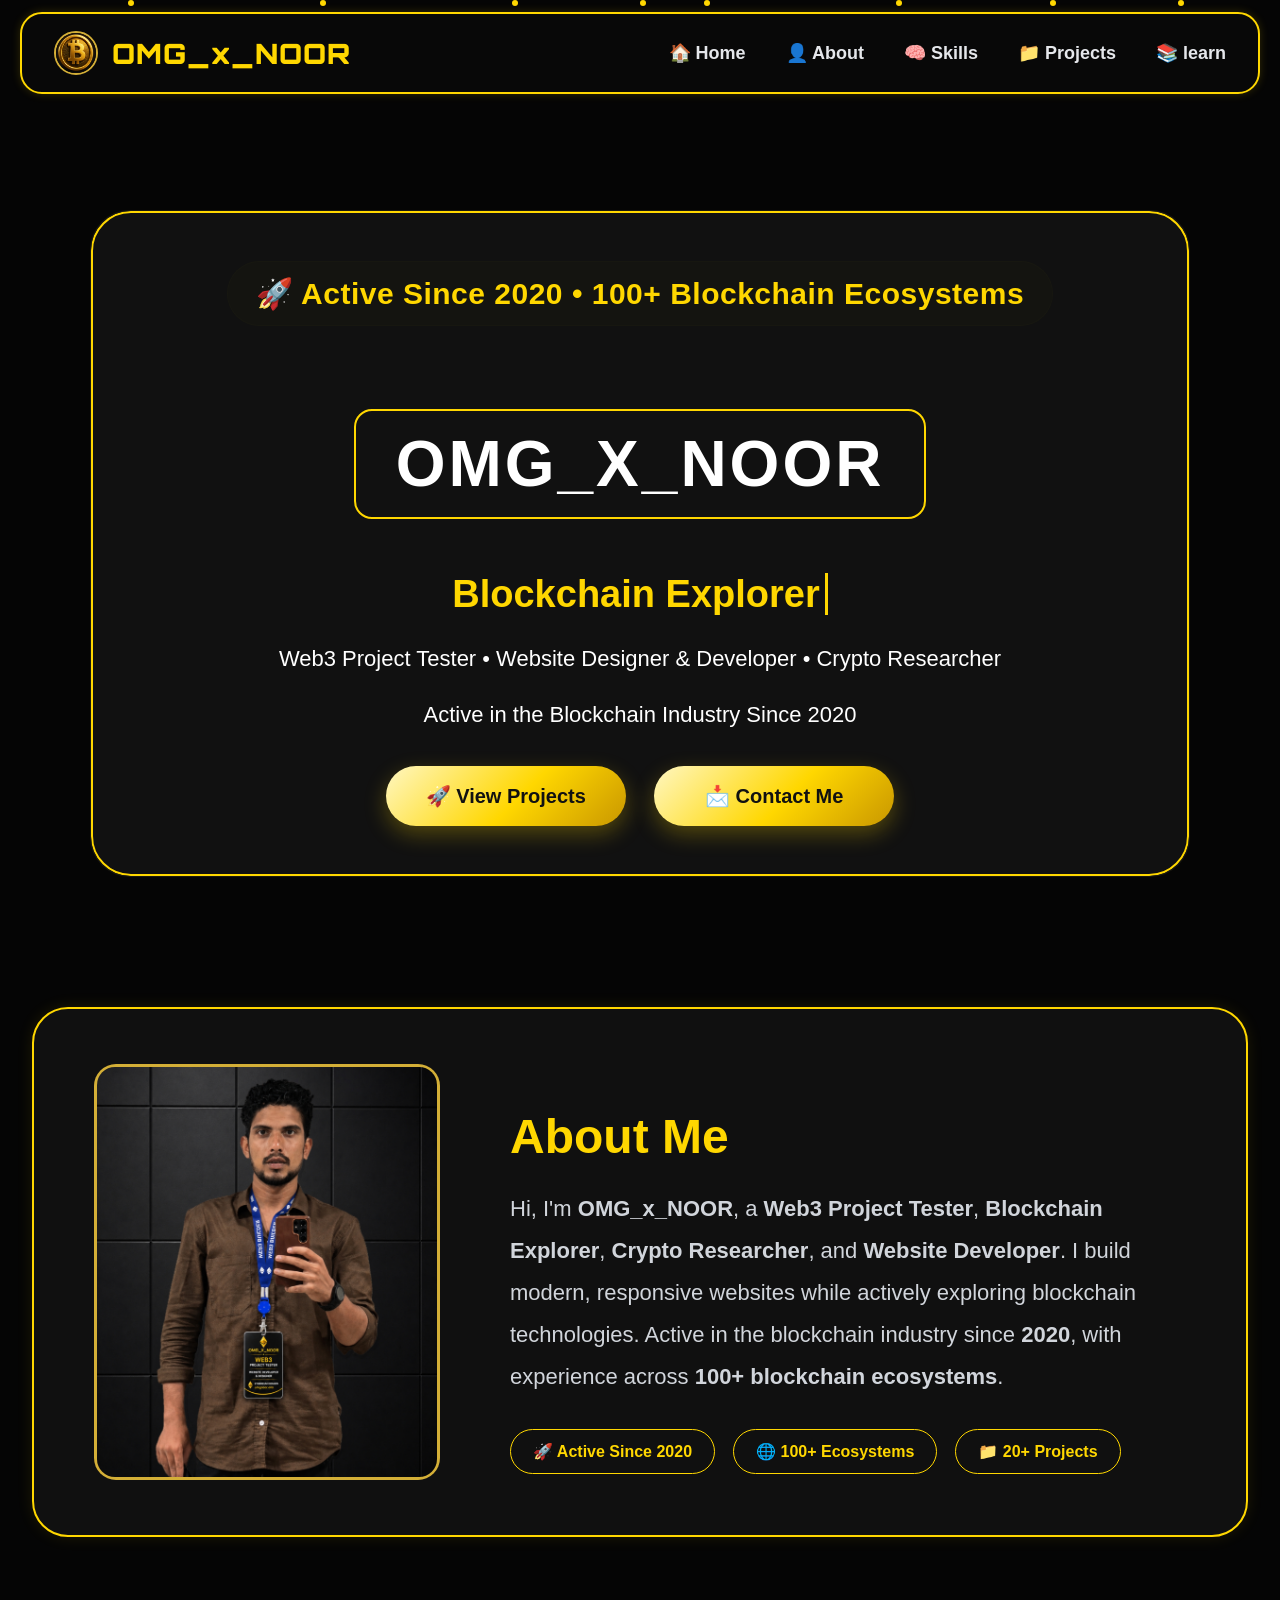
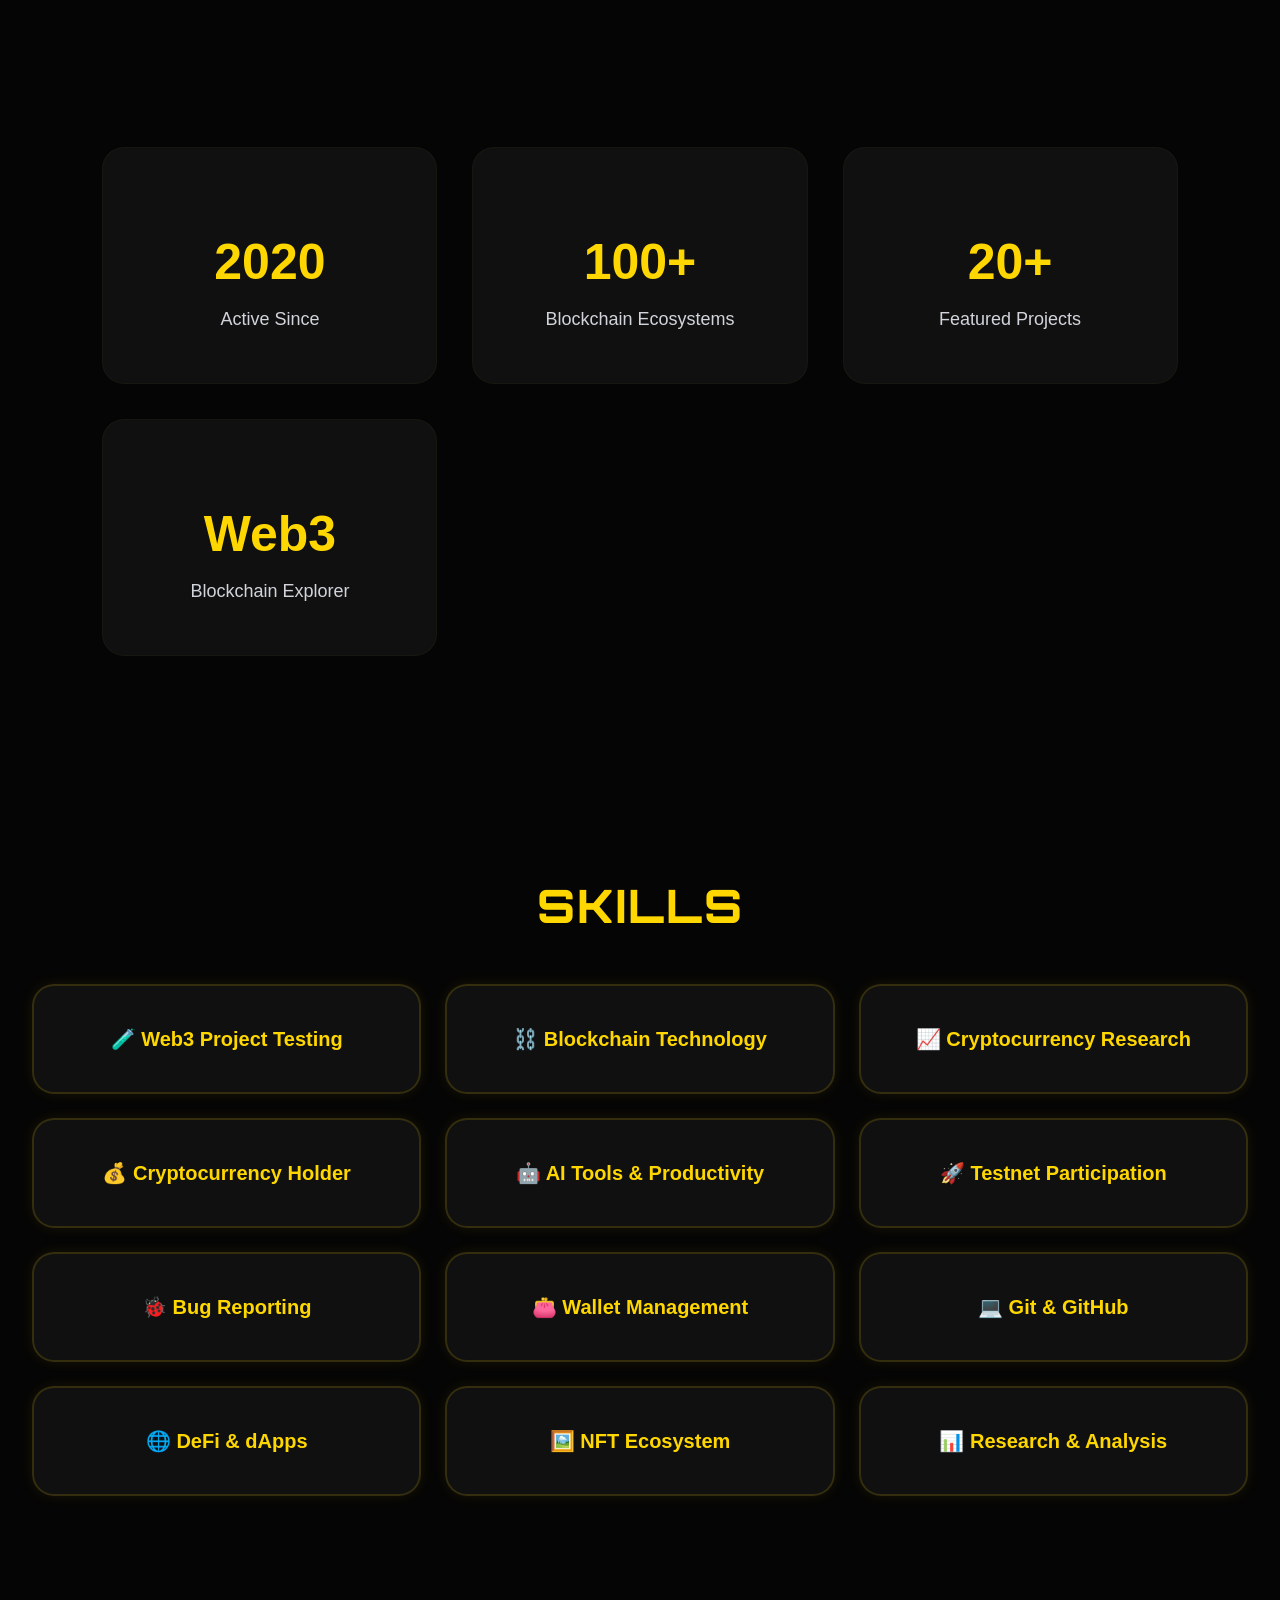
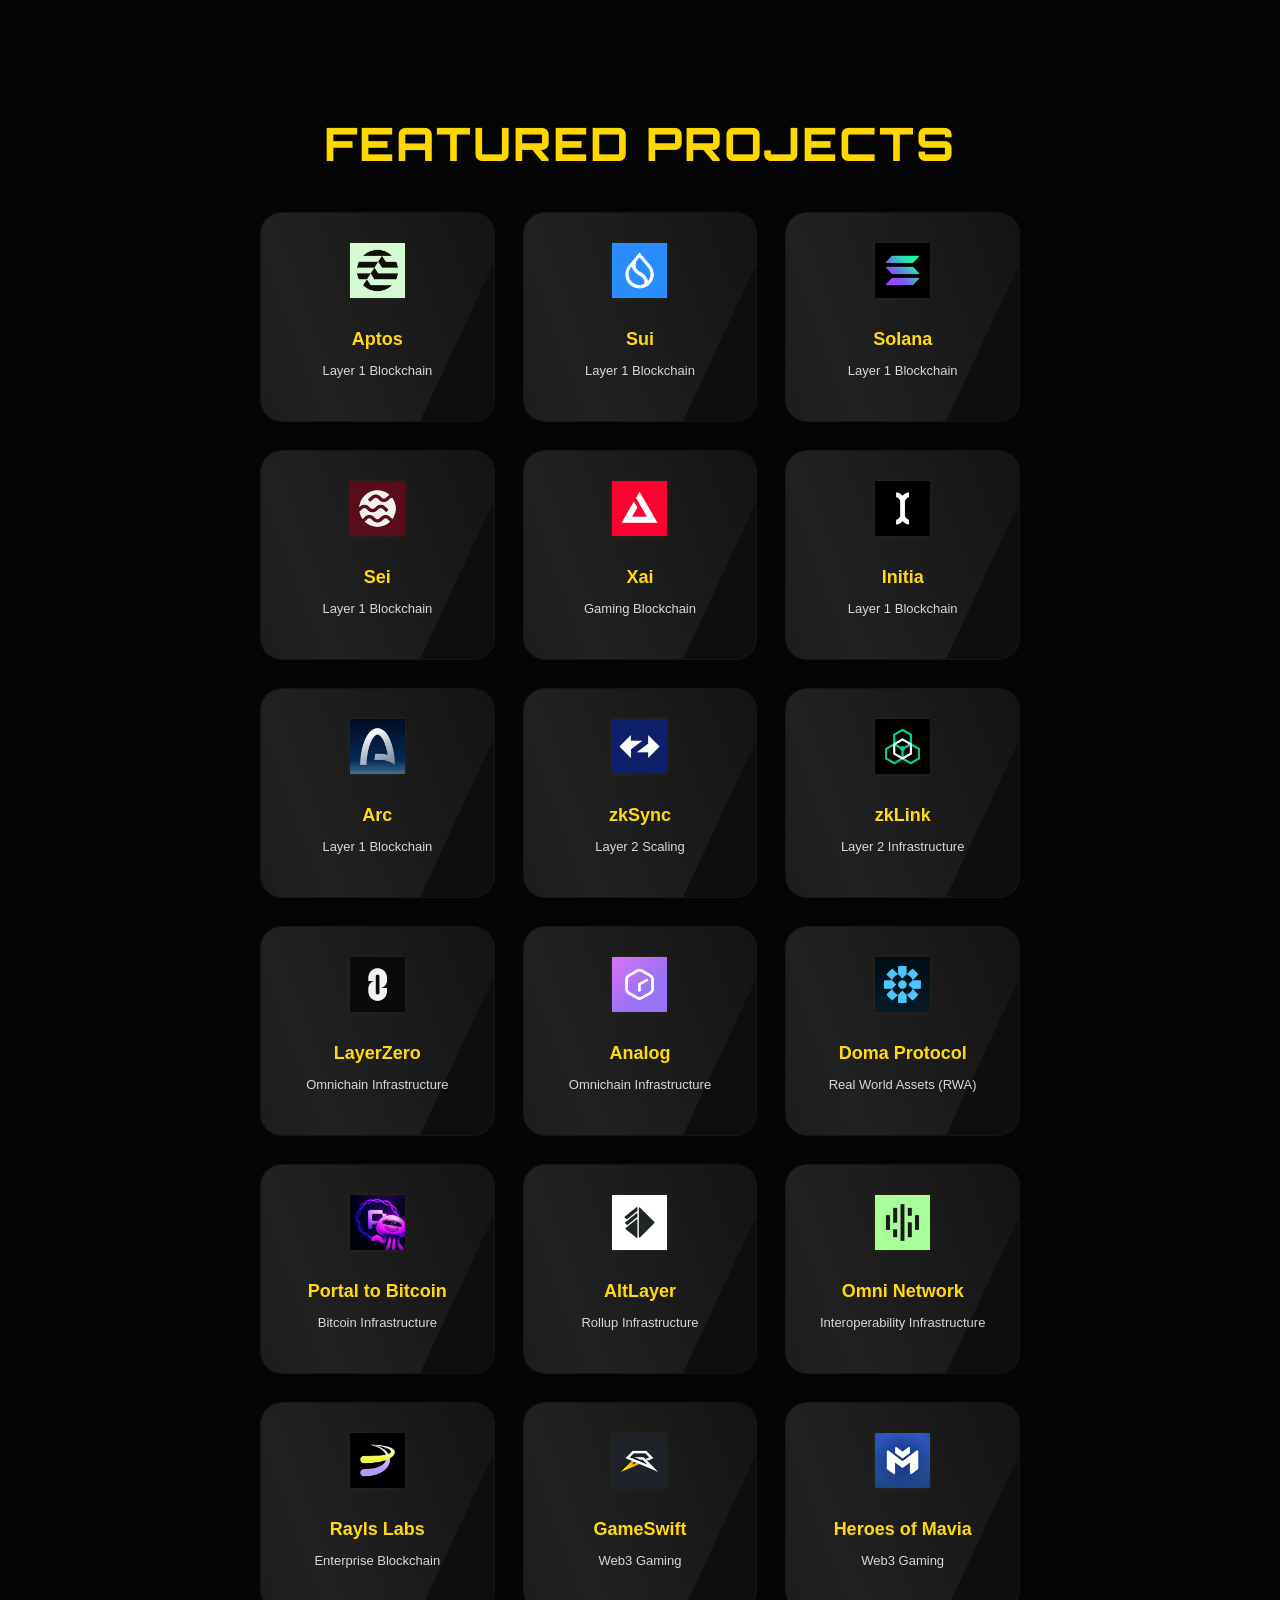
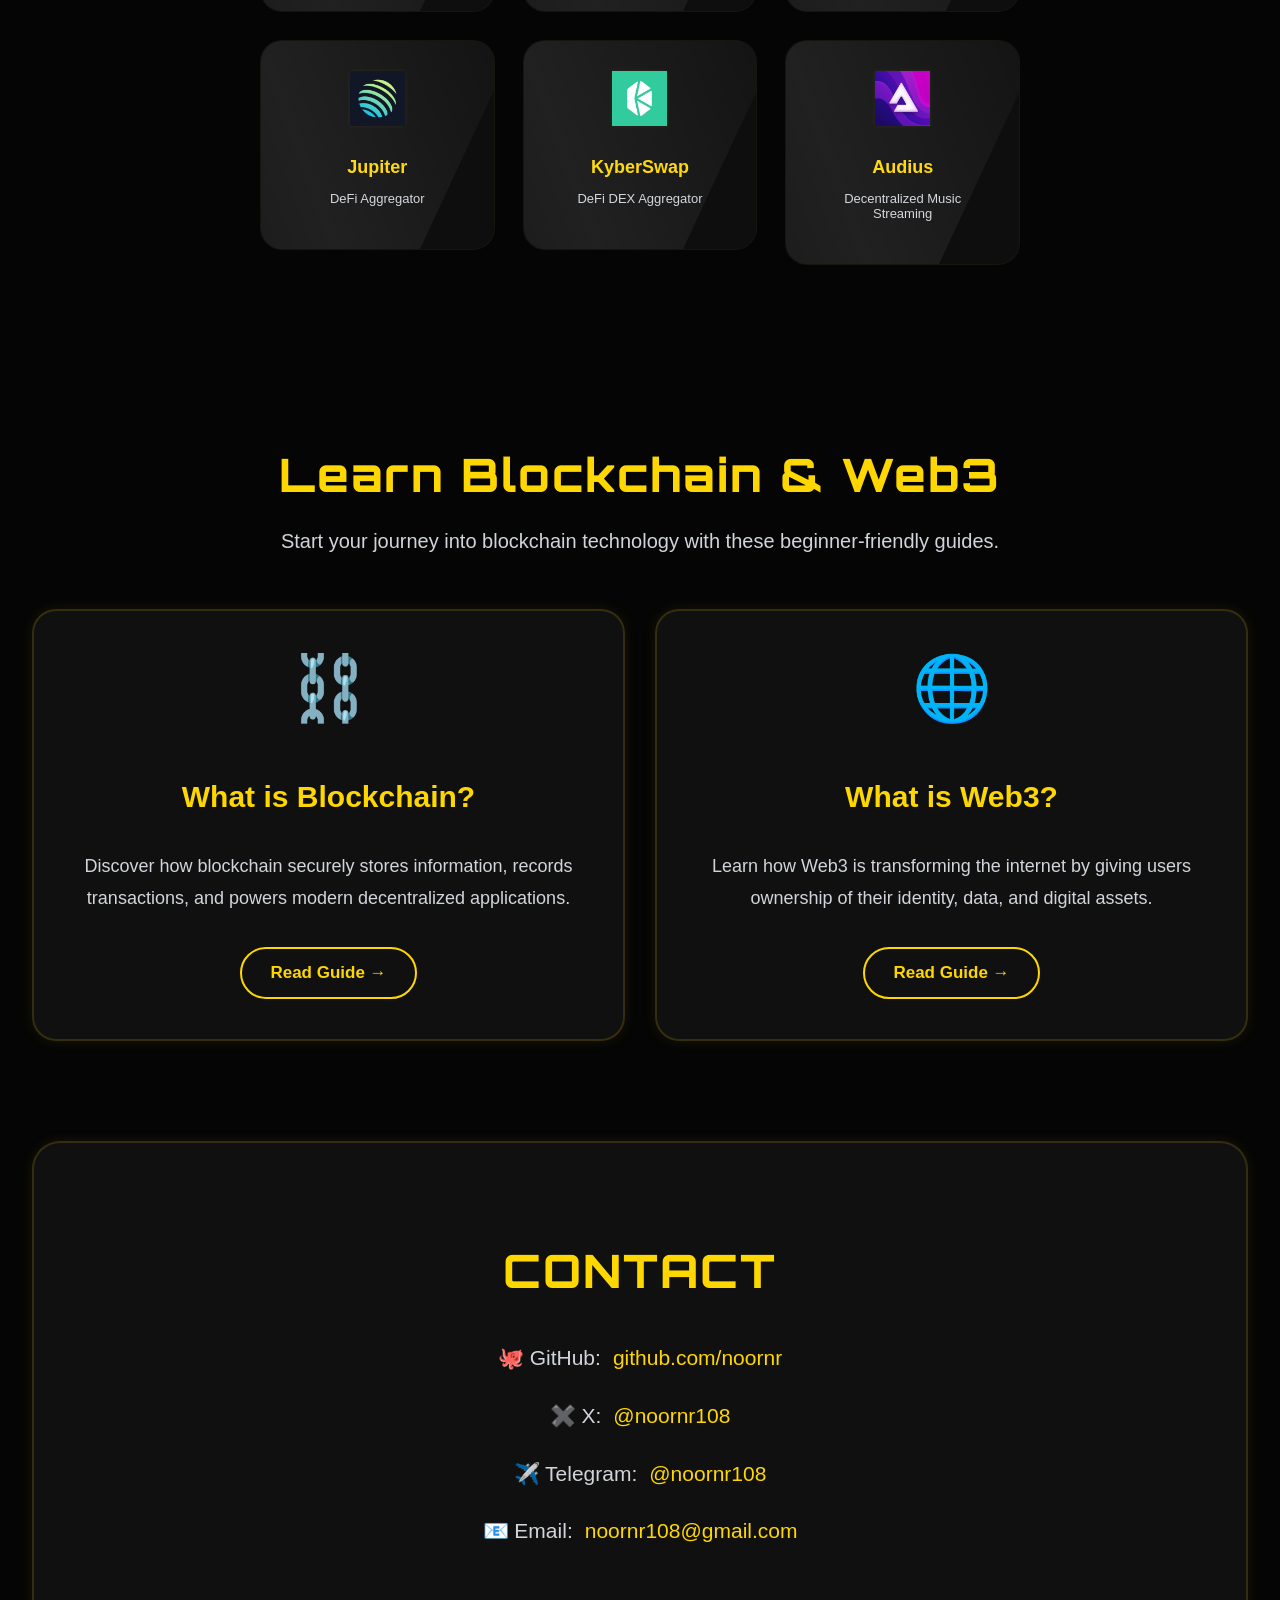
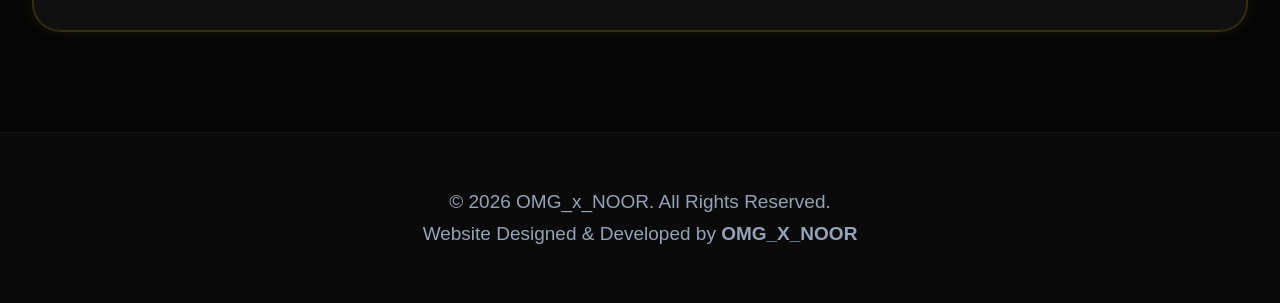
==== commit ad8dba72: "Update footer credit text in index.html" ====
--- a/index.html
+++ b/index.html
@@ -475,7 +475,9 @@
 
 <p>© 2026 OMG_x_NOOR. All Rights Reserved.</p>
 
-<p>© Designed & Developed by OMG_X_NOOR</p>
+<p class="footer-credit">
+    Website Designed &amp; Developed by <strong>OMG_X_NOOR</strong>
+</p>
 
 </footer>
   <button id="topBtn">↑<br>Top</button>
--- a/style.css
+++ b/style.css
@@ -38,7 +38,6 @@
 
     display:none;
 }
-
 /*====================================================
                     DESKTOP NAVBAR
 ====================================================*/
@@ -99,56 +98,48 @@
 ====================================================*/
 
 nav ul{
-    display:flex;
-    align-items:center;
-
-    gap:28px;
+
+    display:flex;
+
+    align-items:center;
+
+    gap:40px;
 
     list-style:none;
+
     margin:0;
+
     padding:0;
 }
 
 nav ul li a{
-    display:flex;
-    align-items:center;
-
-    padding:10px 0;
+
+    display:flex;
+
+    align-items:center;
+
+    gap:8px;
+
+    padding:12px 0;
 
     color:#e5e7eb;
 
-    font-size:15px;
-    font-weight:600;
+    font-size:18px;
+
+    font-weight:700;
 
     text-decoration:none;
+
     transition:.3s;
 }
 
 nav ul li a:hover{
+
     color:#FFD700;
-}
-
-
-/*====================================================
-                    CONNECT BUTTON
-====================================================*/
-
-.connect-btn{
-    padding:12px 22px;
-
-    border-radius:40px;
-
-    font-size:15px;
-    font-weight:700;
-
-    white-space:nowrap;
-
-    transition:.3s;
-}
-
-.connect-btn:hover{
-    transform:translateY(-3px);
-}
+
+    transform:translateY(-2px);
+}
+
 
 /*====================================================
                     DESKTOP HERO
@@ -600,26 +591,34 @@
 ------------------------------*/
 
 footer{
-padding:40px;
-background:#0a0a0a;
-text-align:center;
-border-top:1px solid rgba(255,215,0,.04);
-box-shadow:none;
+
+    padding:48px;
+
+    background:#0a0a0a;
+
+    text-align:center;
+
+    border-top:1px solid rgba(255,215,0,.04);
+
+    box-shadow:none;
 }
 
 footer p{
-margin:8px 0;
-color:#94a3b8;
-font-size:16px;
-}
+
+    margin:10px 0;
+
+    color:#94a3b8;
+
+    font-size:19px;
+}
+
 body::before,
 
-
-
-
 a:hover{
-color:#FFF4B0;
-text-shadow:none;
+
+    color:#FFF4B0;
+
+    text-shadow:none;
 }
 
 
@@ -1193,6 +1192,12 @@
 body{
     padding-top:75px;
 }
+
+  #menuBtn{
+
+        display:flex;
+    }
+
 /*====================================================
                     NAVBAR
 ====================================================*/
@@ -1302,7 +1307,7 @@
 
 .hero{
     min-height:auto;
-    margin-top:30px;
+    margin-top:65px;
     padding:0 10px 10px;
     display:flex;
     justify-content:center;
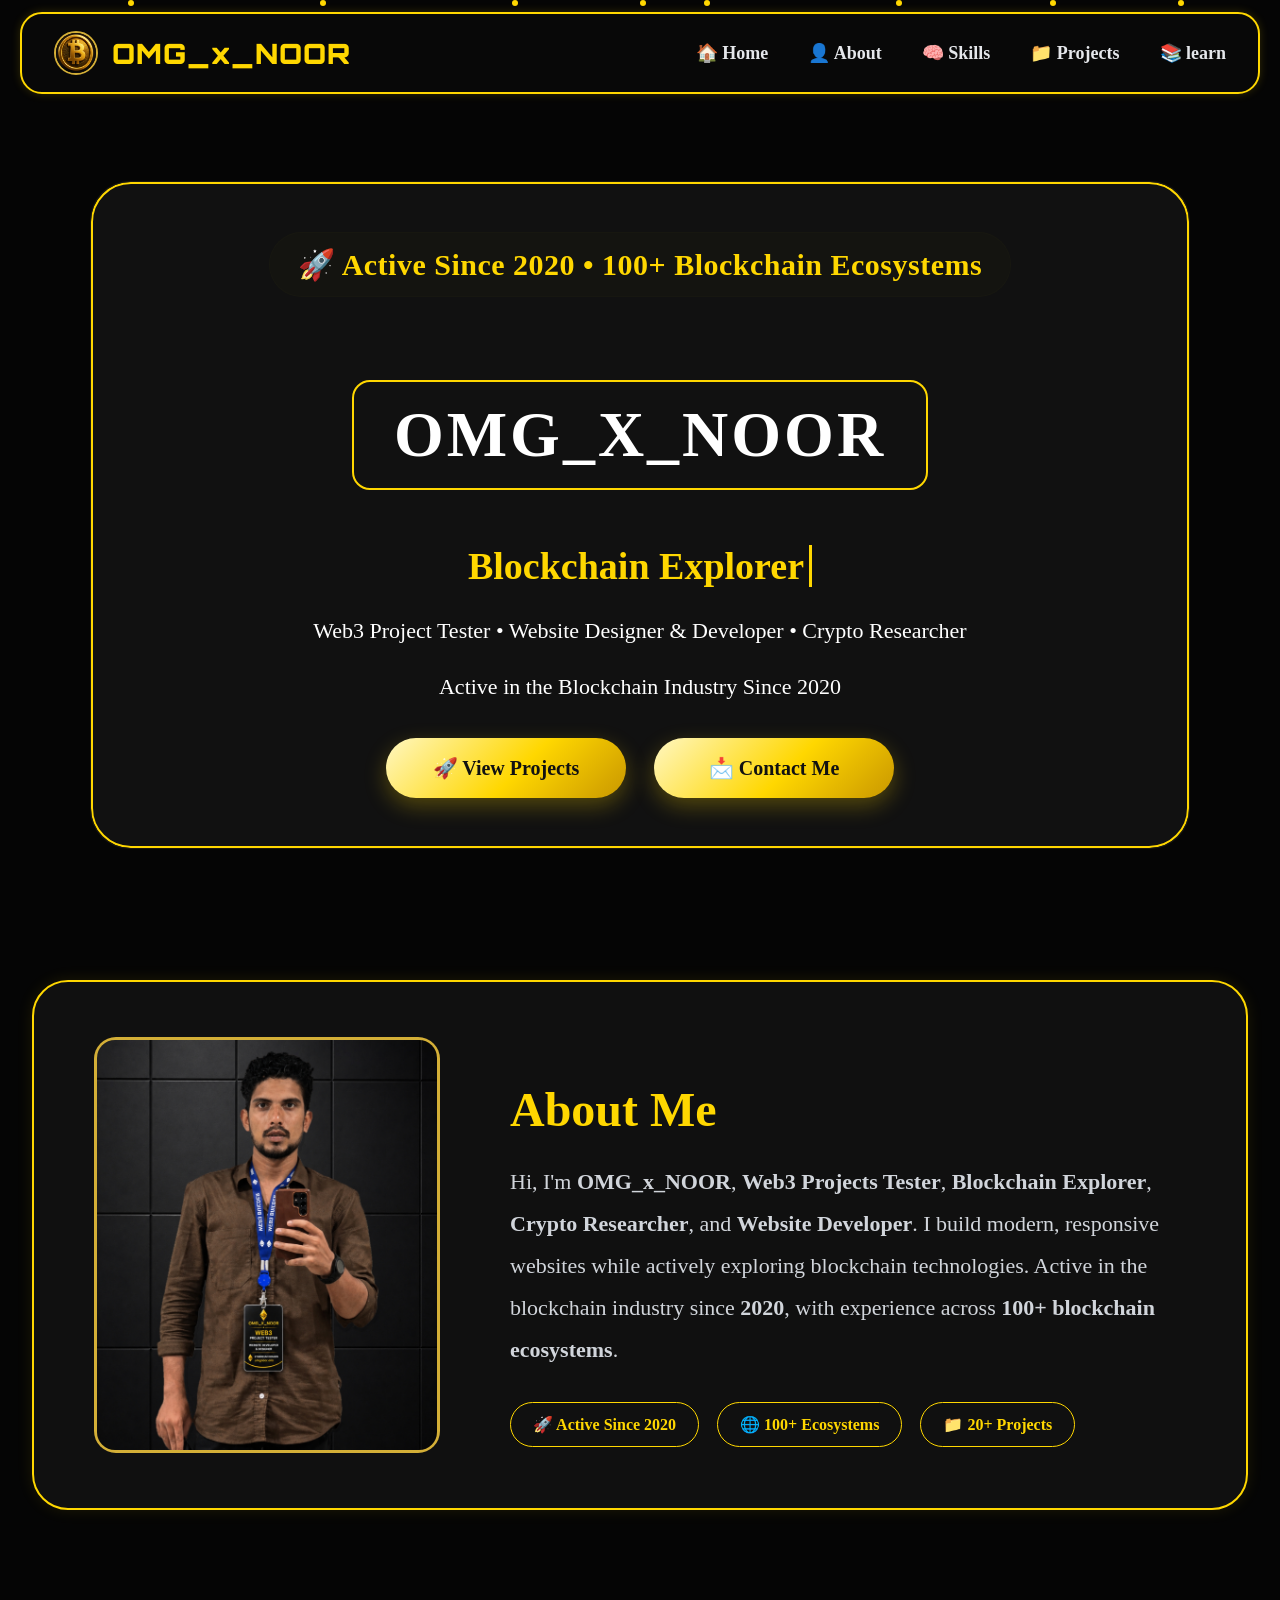
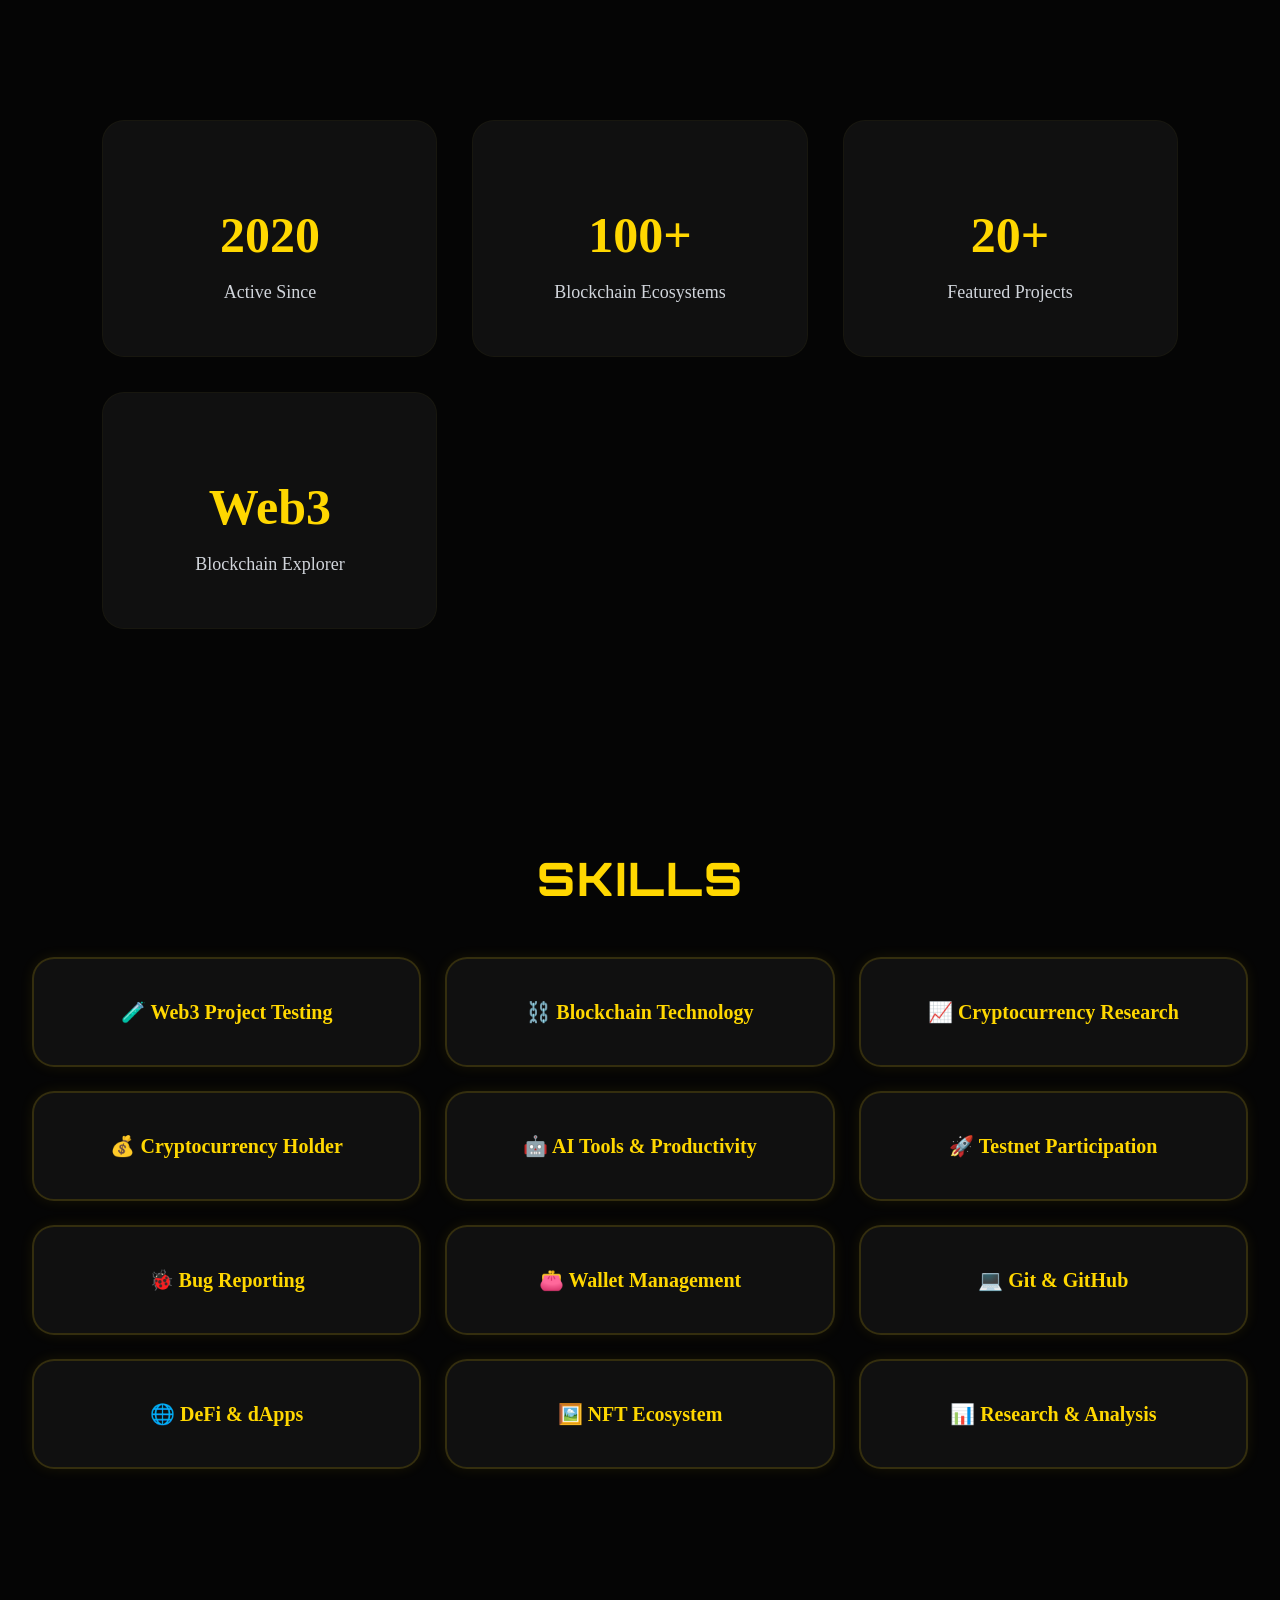
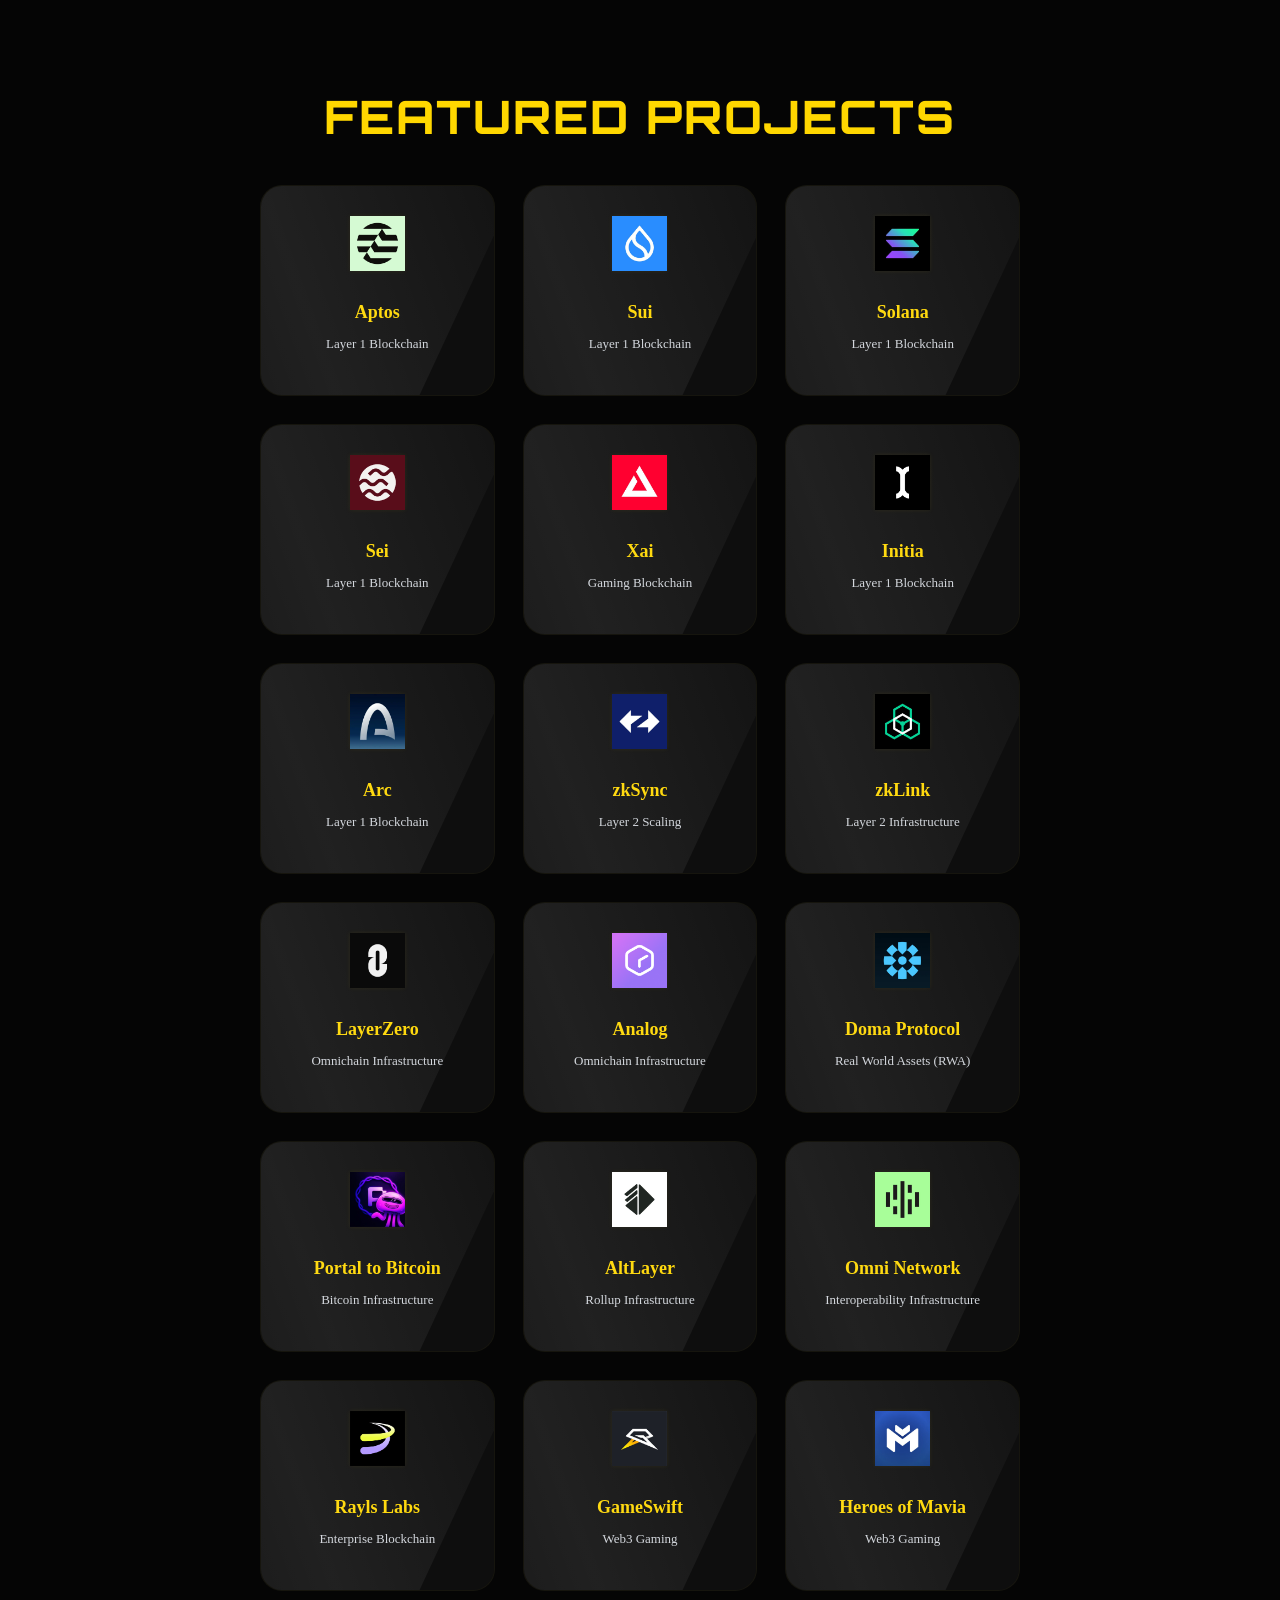
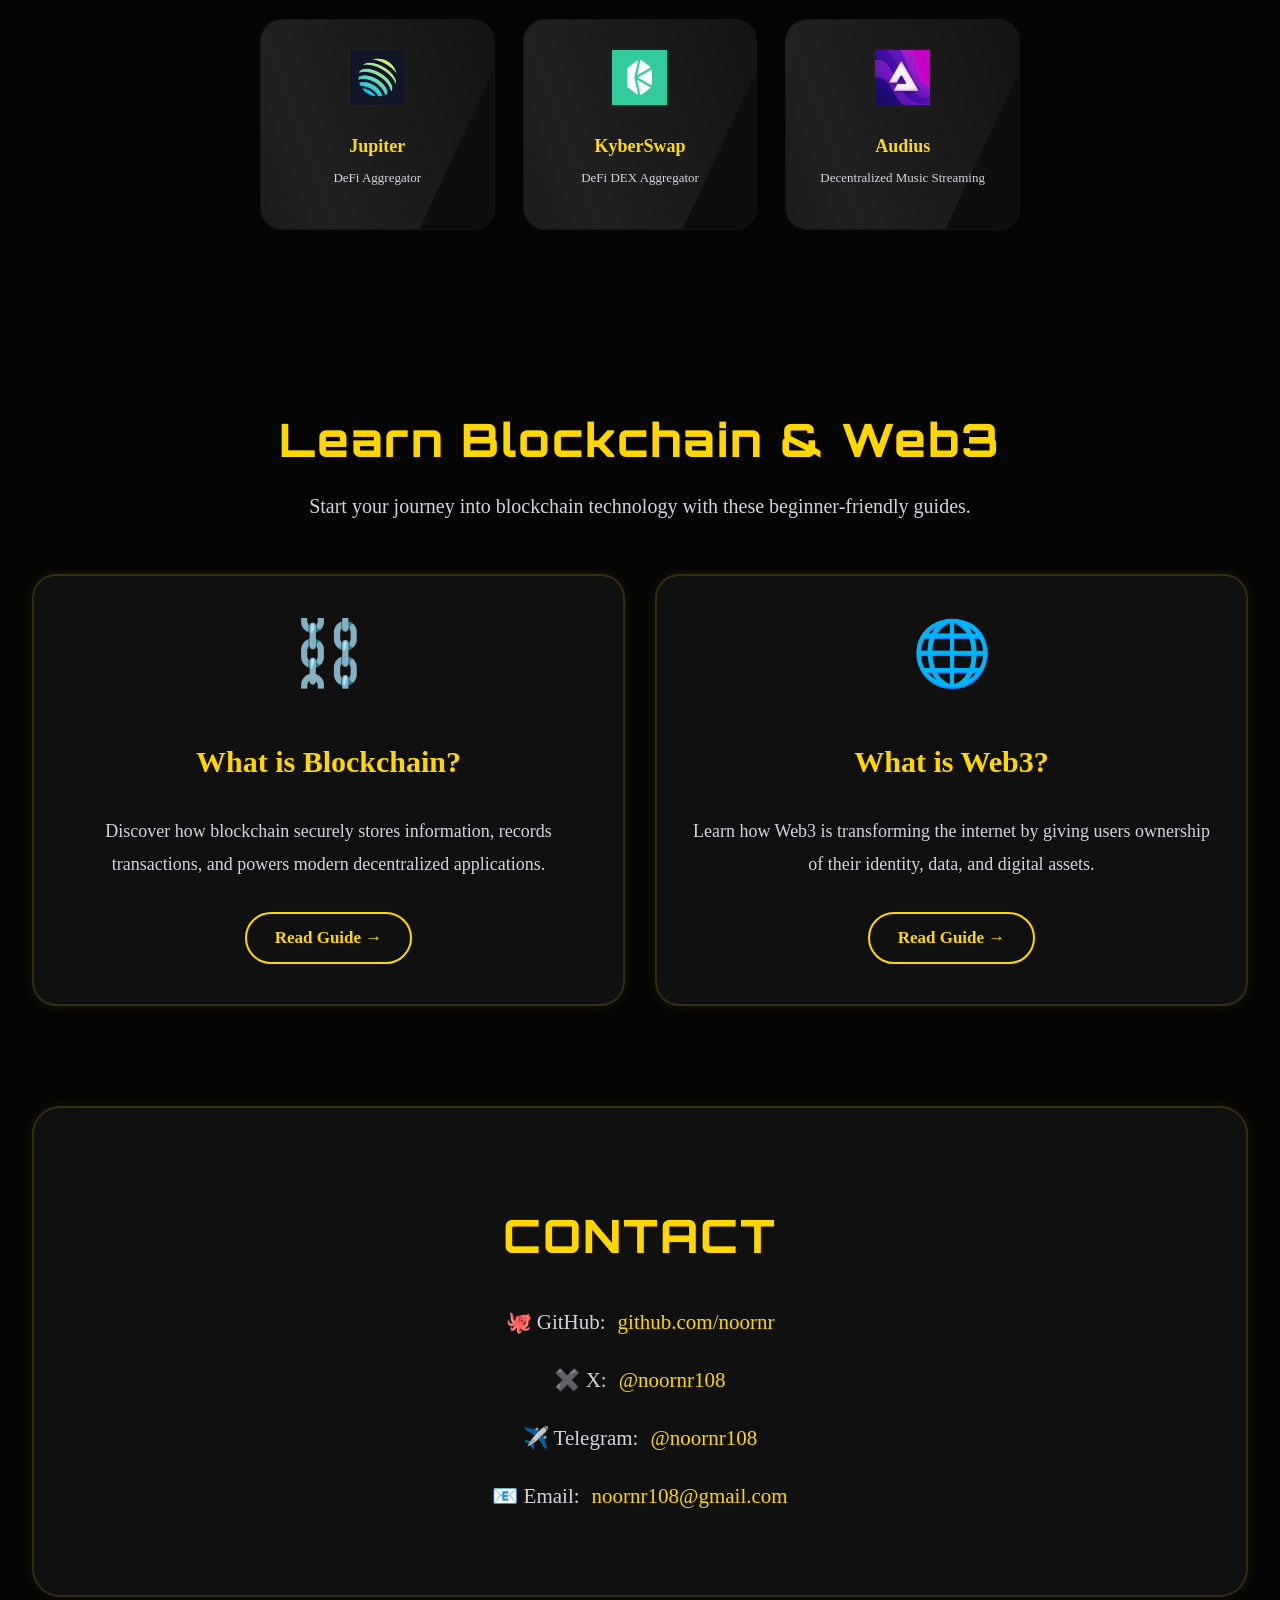
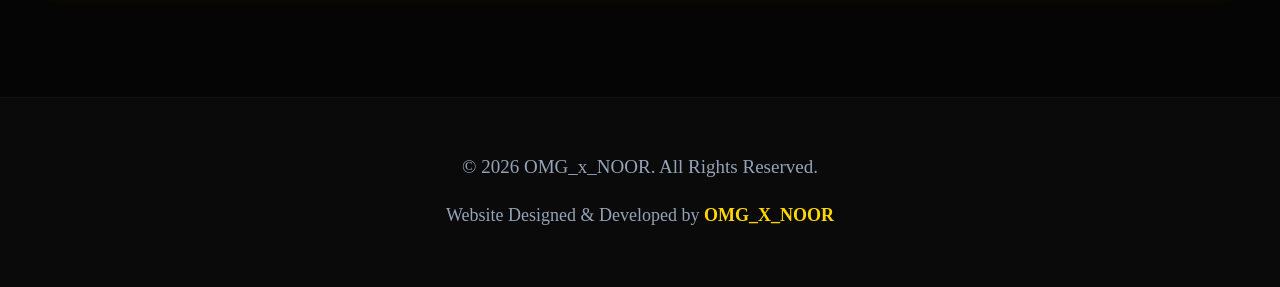
==== commit 7e5f0bb5: "Update job title from 'Web3 Project Tester' to 'Web3 Projects Tester'" ====
--- a/index.html
+++ b/index.html
@@ -78,7 +78,7 @@
 
         <p>
     Hi, I'm <strong>OMG_x_NOOR</strong>,
-    a <strong>Web3 Project Tester</strong>,
+    <strong>Web3 Projects Tester</strong>,
     <strong>Blockchain Explorer</strong>,
     <strong>Crypto Researcher</strong>, and
     <strong>Website Developer</strong>.
--- a/style.css
+++ b/style.css
@@ -16,22 +16,17 @@
     box-sizing:border-box;
 }
 
-html,
-/*------------------------------
-        BODY
-------------------------------*/
-
-body{
+html{
     width:100%;
     overflow-x:hidden;
 }
+
 body{
     margin:0;
-    font-family:Arial,sans-serif;
     background:#050505;
     color:#fff;
     overflow-x:hidden;
-    padding-top:80px;
+    padding-top:10px;
 }
 
 #menuBtn{
@@ -146,7 +141,7 @@
 ====================================================*/
 
 .hero{
-    min-height:auto;
+    min-height:750px;
 
     display:flex;
     justify-content:center;
@@ -154,7 +149,7 @@
     text-align:center;
 
     margin-top:130px;
-    padding:0 20px 40px;
+    padding:20px 20px;
 
     position:relative;
     overflow:hidden;
@@ -621,7 +616,23 @@
     text-shadow:none;
 }
 
-
+.footer-credit{
+
+    margin-top:12px;
+
+    padding-top:12px;
+
+    font-size:18px;
+
+    line-height:1.5;
+}
+
+.footer-credit strong{
+
+    color:#FFD700;
+
+    font-weight:700;
+}
 /*====================================================
             DESKTOP LEARN BLOCKCHAIN & WEB3
 ====================================================*/
@@ -1173,26 +1184,15 @@
     font-weight:600;
 }
 
+
+
 /*====================================================
                     MOBILE VERSION
                 (max-width:768px)
 ====================================================*/
 
 @media (max-width:768px){
-
-    body{
-        padding-top:75px;
-    }
-
-
-/*====================================================
-                    NAVBAR
-====================================================*/
-
-body{
-    padding-top:75px;
-}
-
+  
   #menuBtn{
 
         display:flex;
@@ -1203,6 +1203,7 @@
 ====================================================*/
 
 nav{
+
     position:fixed;
     top:10px;
     left:10px;
@@ -1306,12 +1307,17 @@
 ====================================================*/
 
 .hero{
-    min-height:auto;
-    margin-top:65px;
-    padding:0 10px 10px;
+
+    min-height:610px;      /* or 680px, adjust as needed */
+
+    margin-top:90px;
+
+    padding:1px 10px;
+
     display:flex;
     justify-content:center;
     align-items:center;
+
     text-align:center;
 }
 
@@ -1722,7 +1728,23 @@
     margin:6px 0;
 }
 
-
+.footer-credit{
+
+    margin-top:12px;
+
+    padding-top:12px;
+
+    font-size:12px;
+
+    line-height:1.5;
+}
+
+.footer-credit strong{
+
+    color:#FFD700;
+
+    font-weight:700;
+}
 
 /*====================================================
                   BACK TO TOP BUTTON
@@ -1741,4 +1763,14 @@
     border-radius:50%;
 }
 
-
+  .hero,
+.glass-card,
+.hero *{
+    -webkit-tap-highlight-color: transparent;
+}
+
+.hero:active,
+.glass-card:active{
+    background: inherit !important;
+}
+
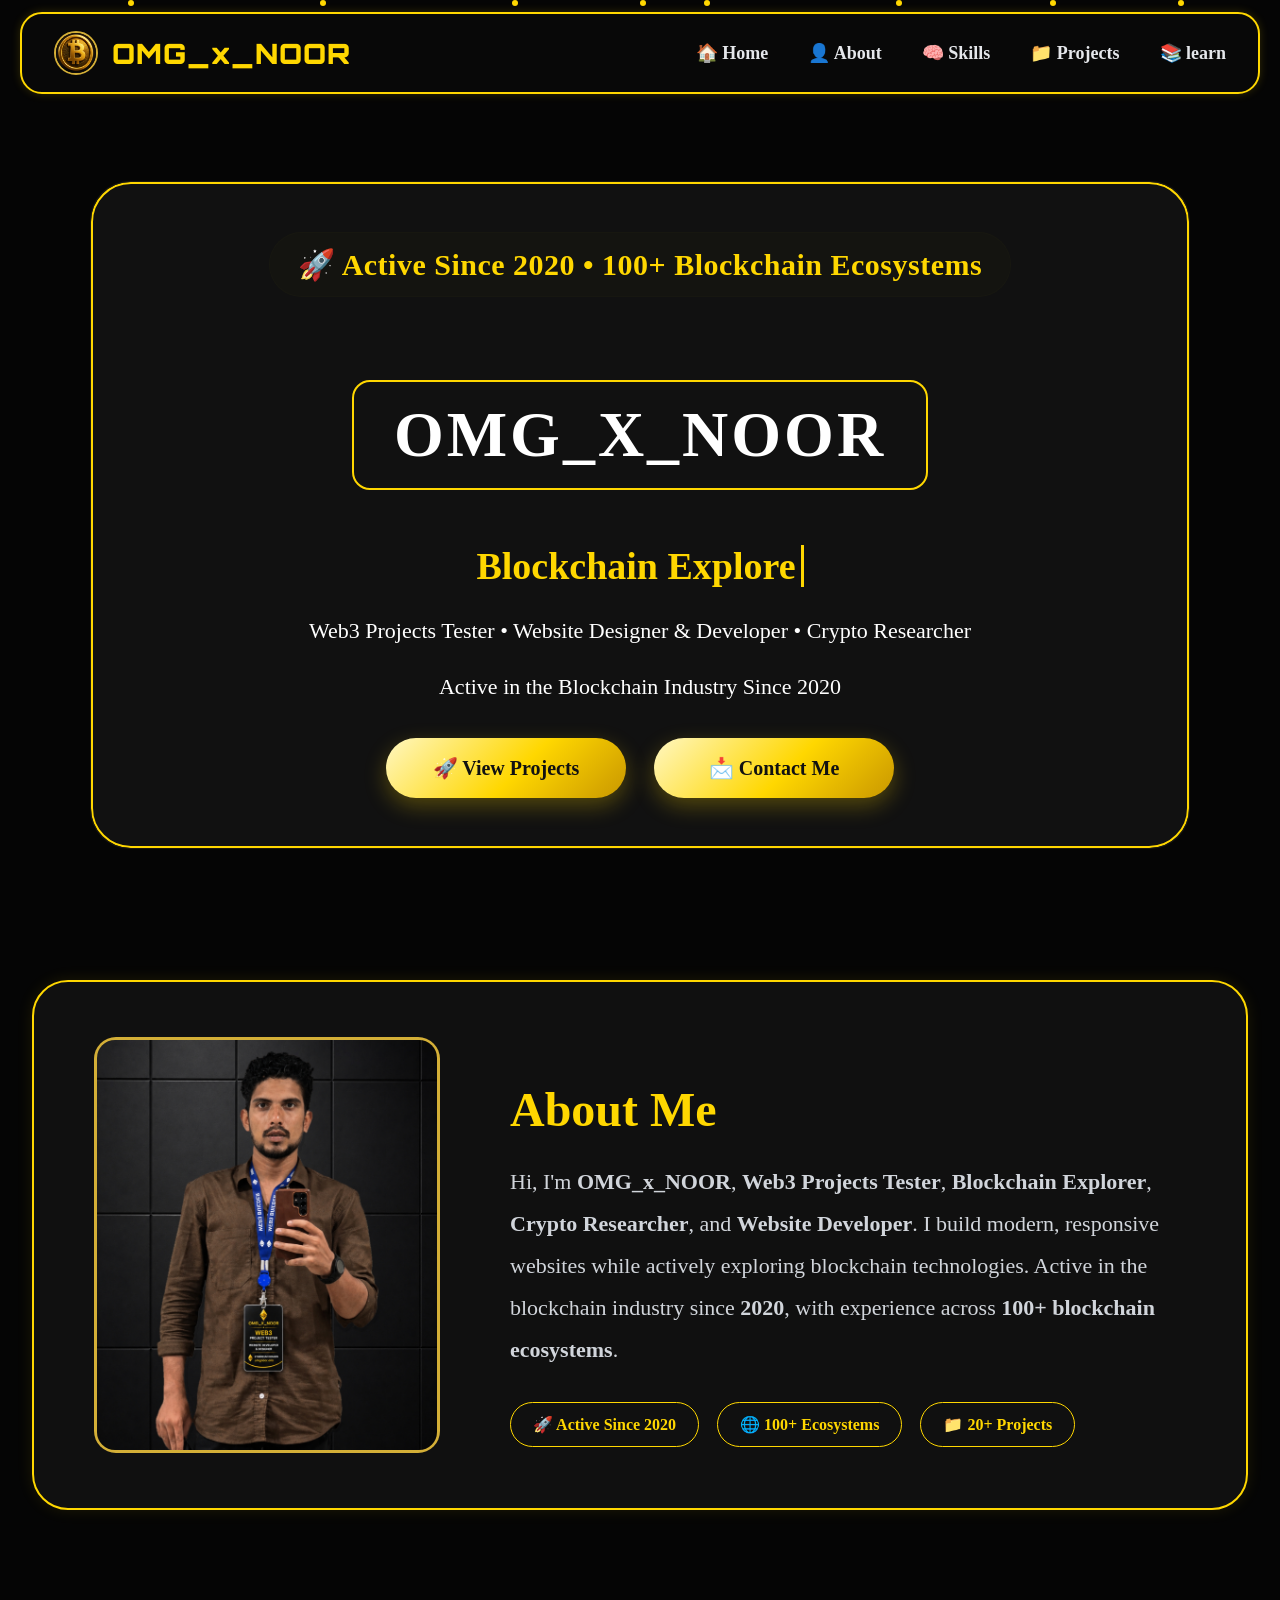
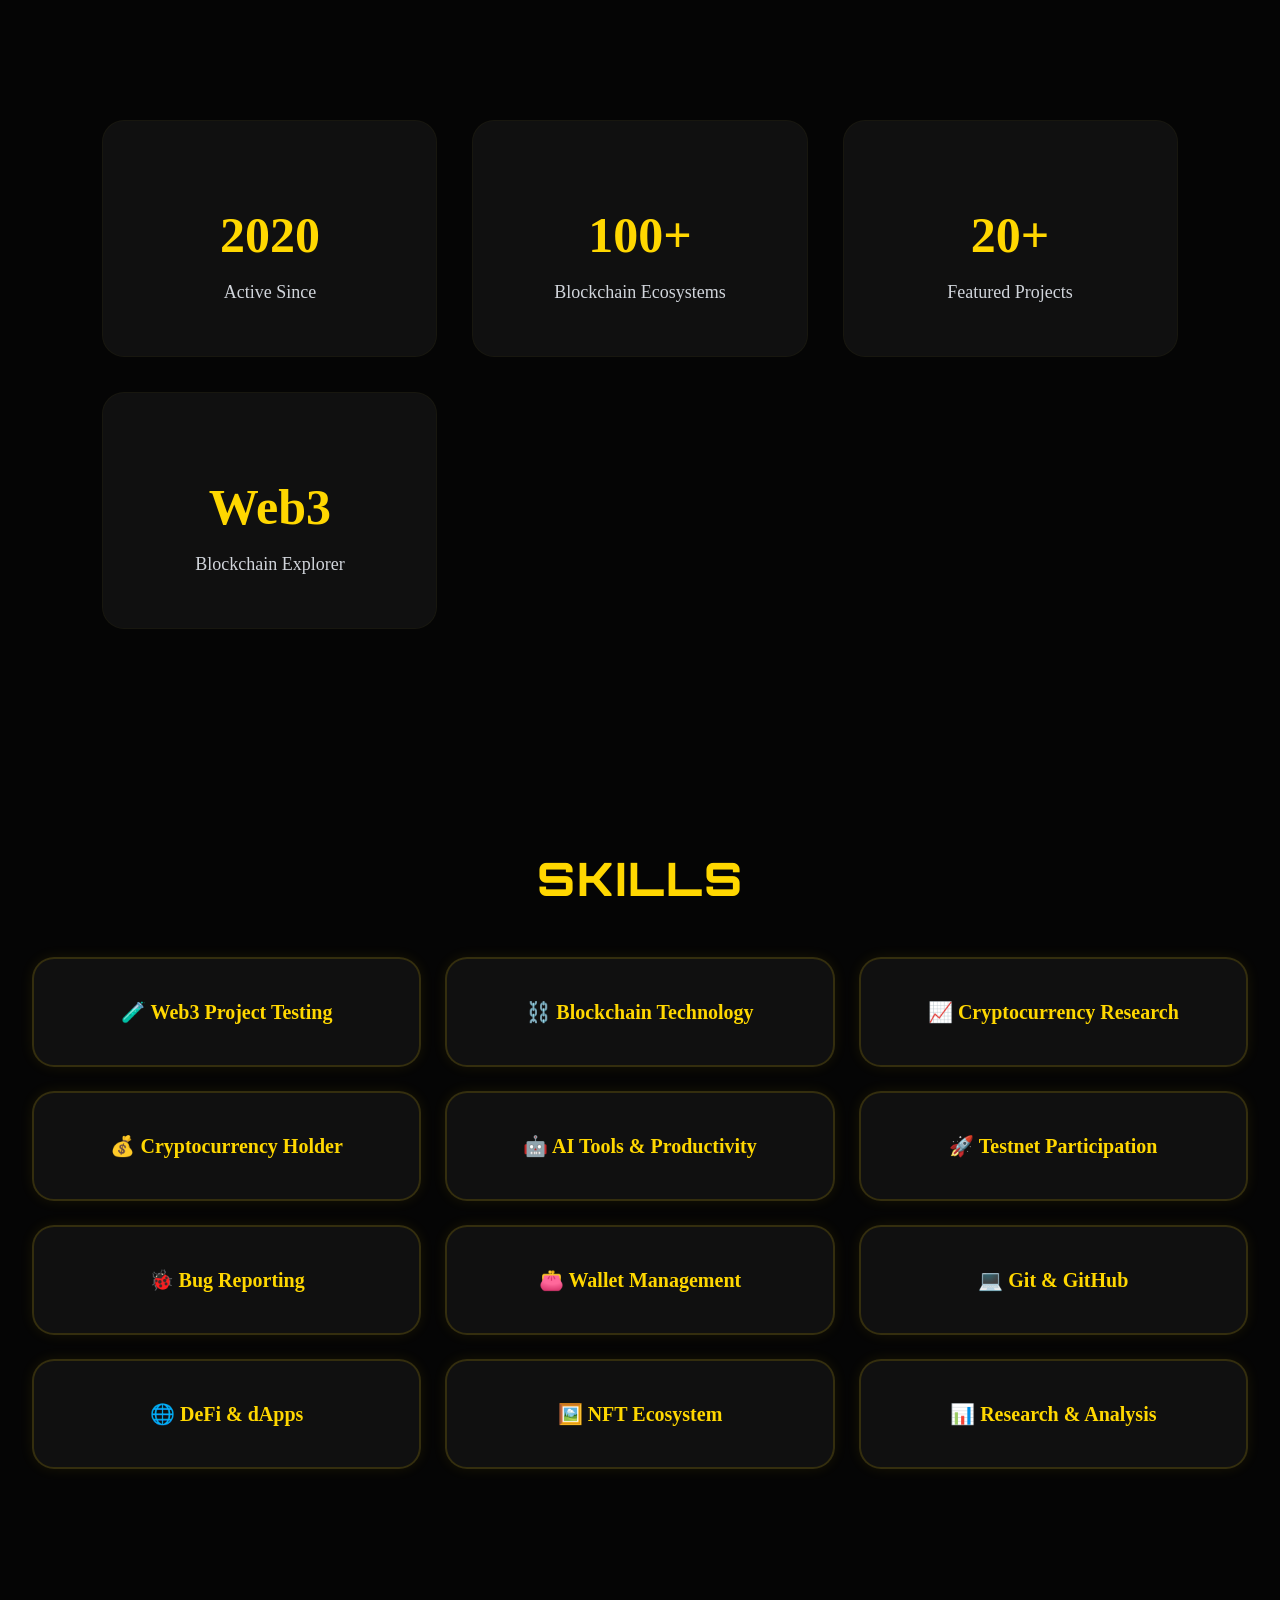
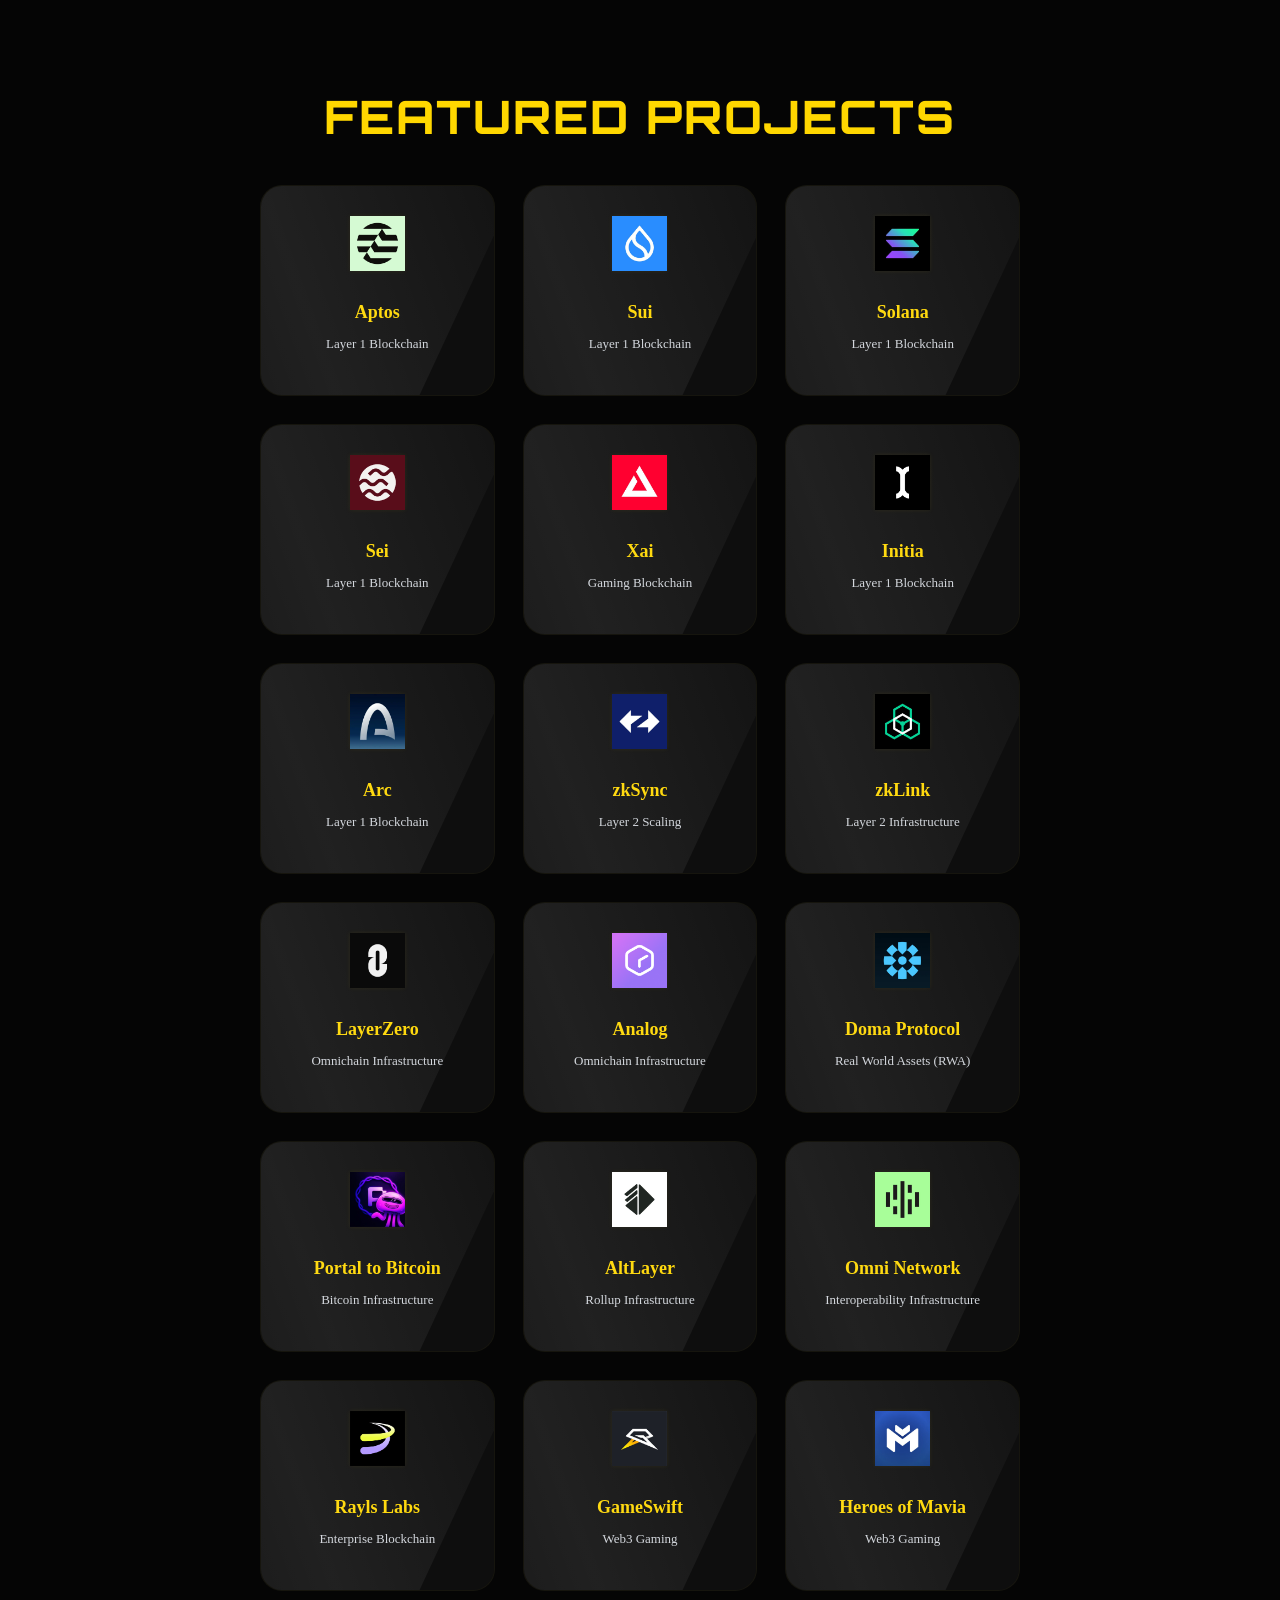
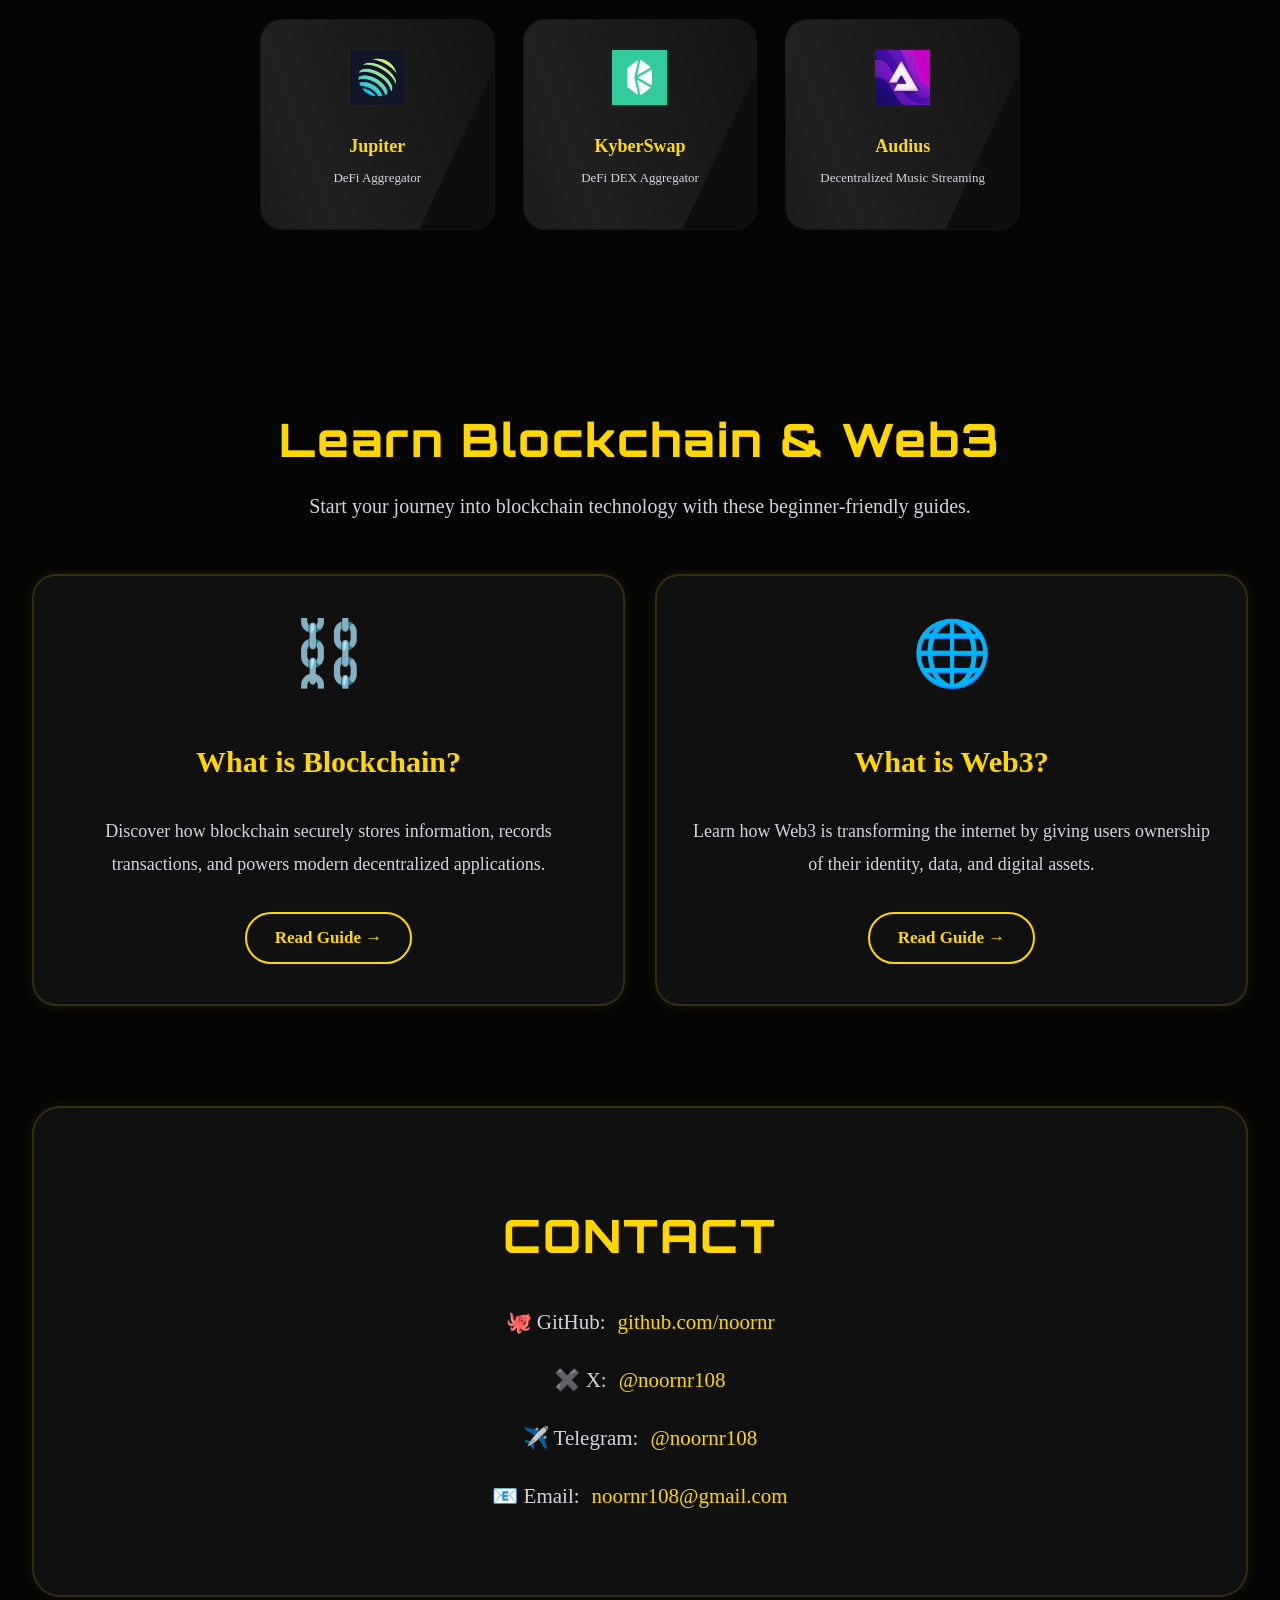
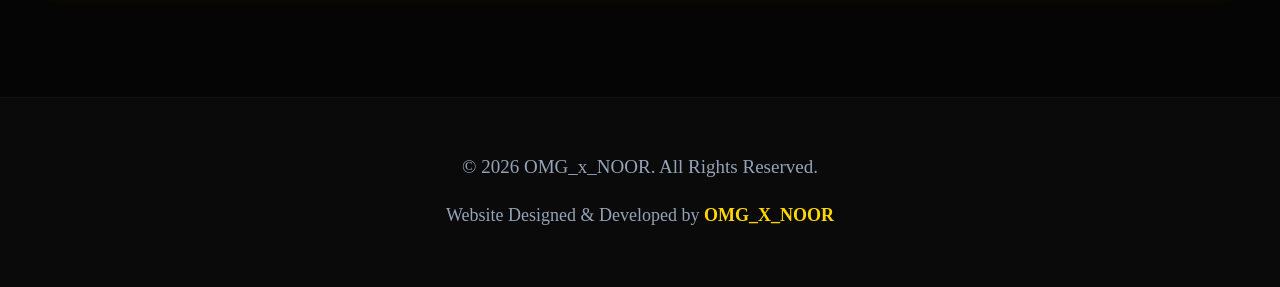
==== commit 7fbfc67e: "Correct typo in job title description" ====
--- a/index.html
+++ b/index.html
@@ -49,7 +49,7 @@
 <h2><span id="typing"></span></h2>
 
 <p>
-Web3 Project Tester • Website Designer & Developer • Crypto Researcher
+Web3 Projects Tester • Website Designer & Developer • Crypto Researcher
 </p>
 
 <p>
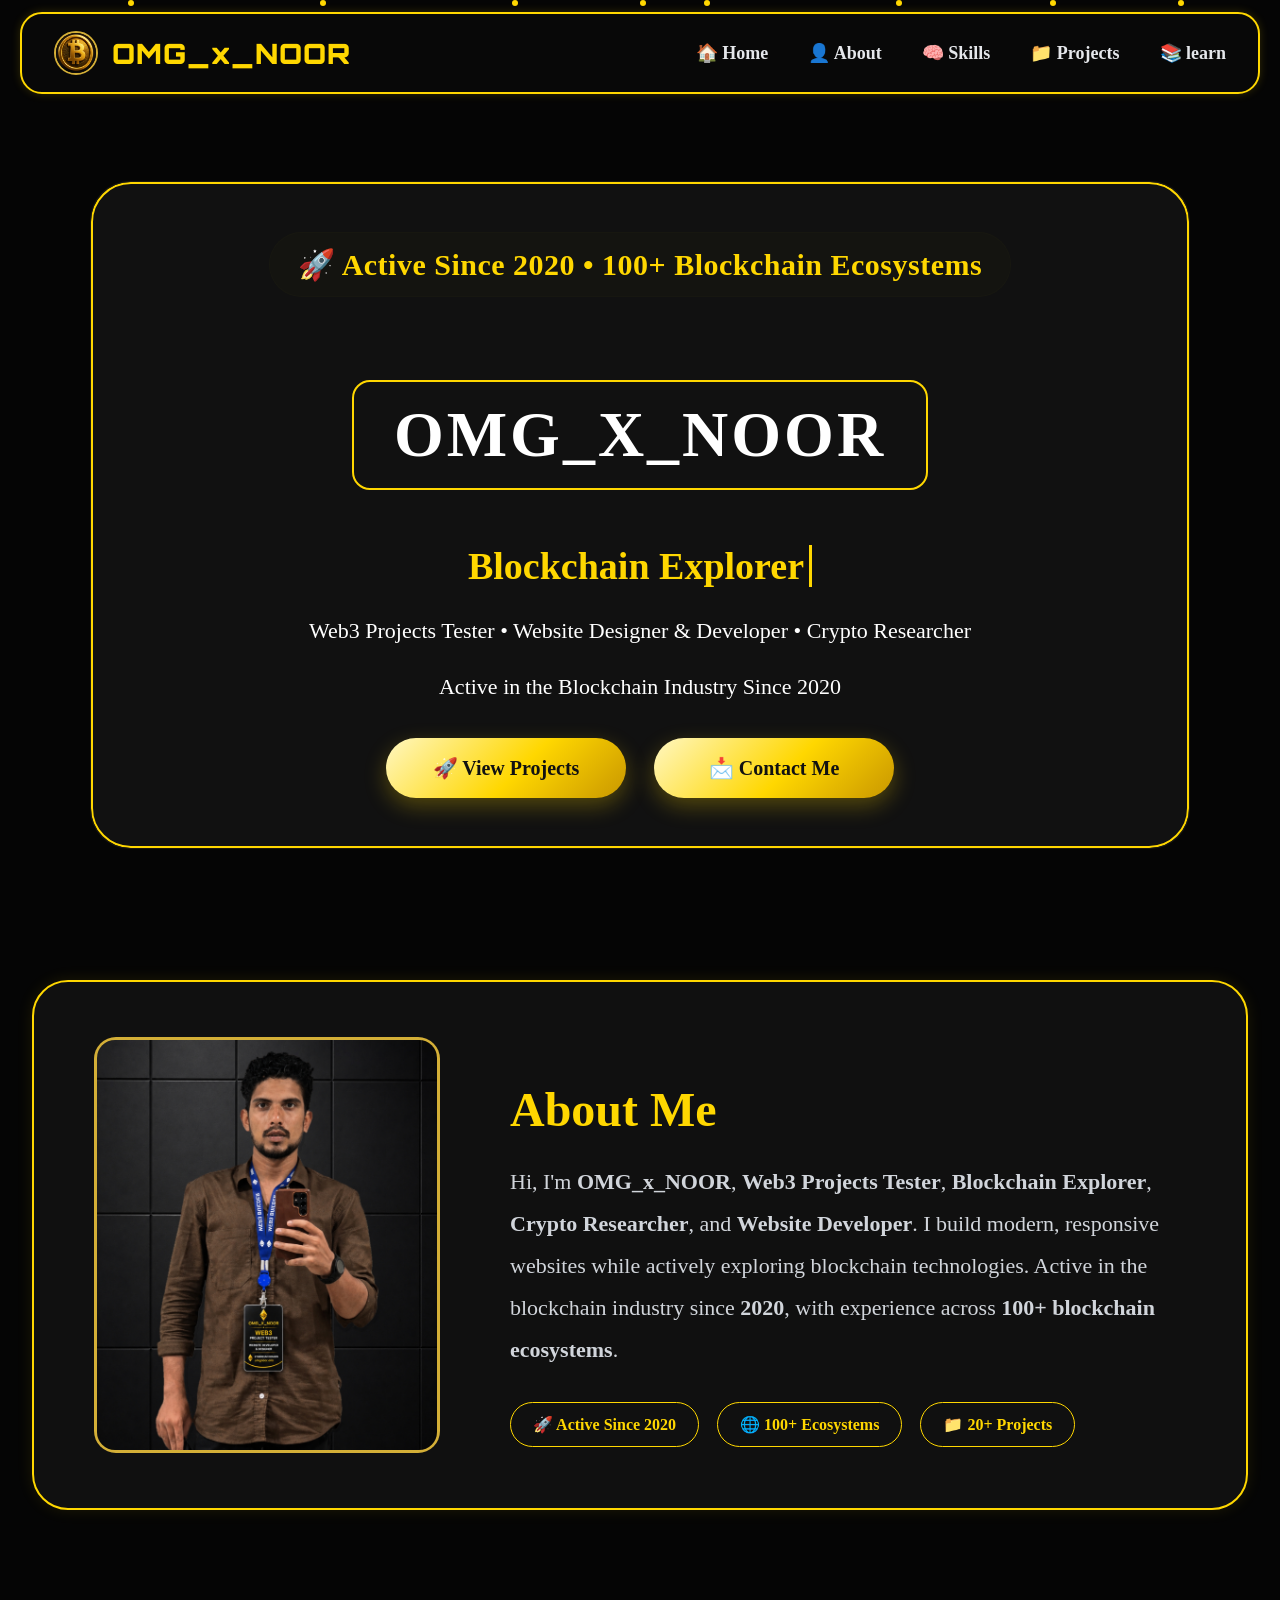
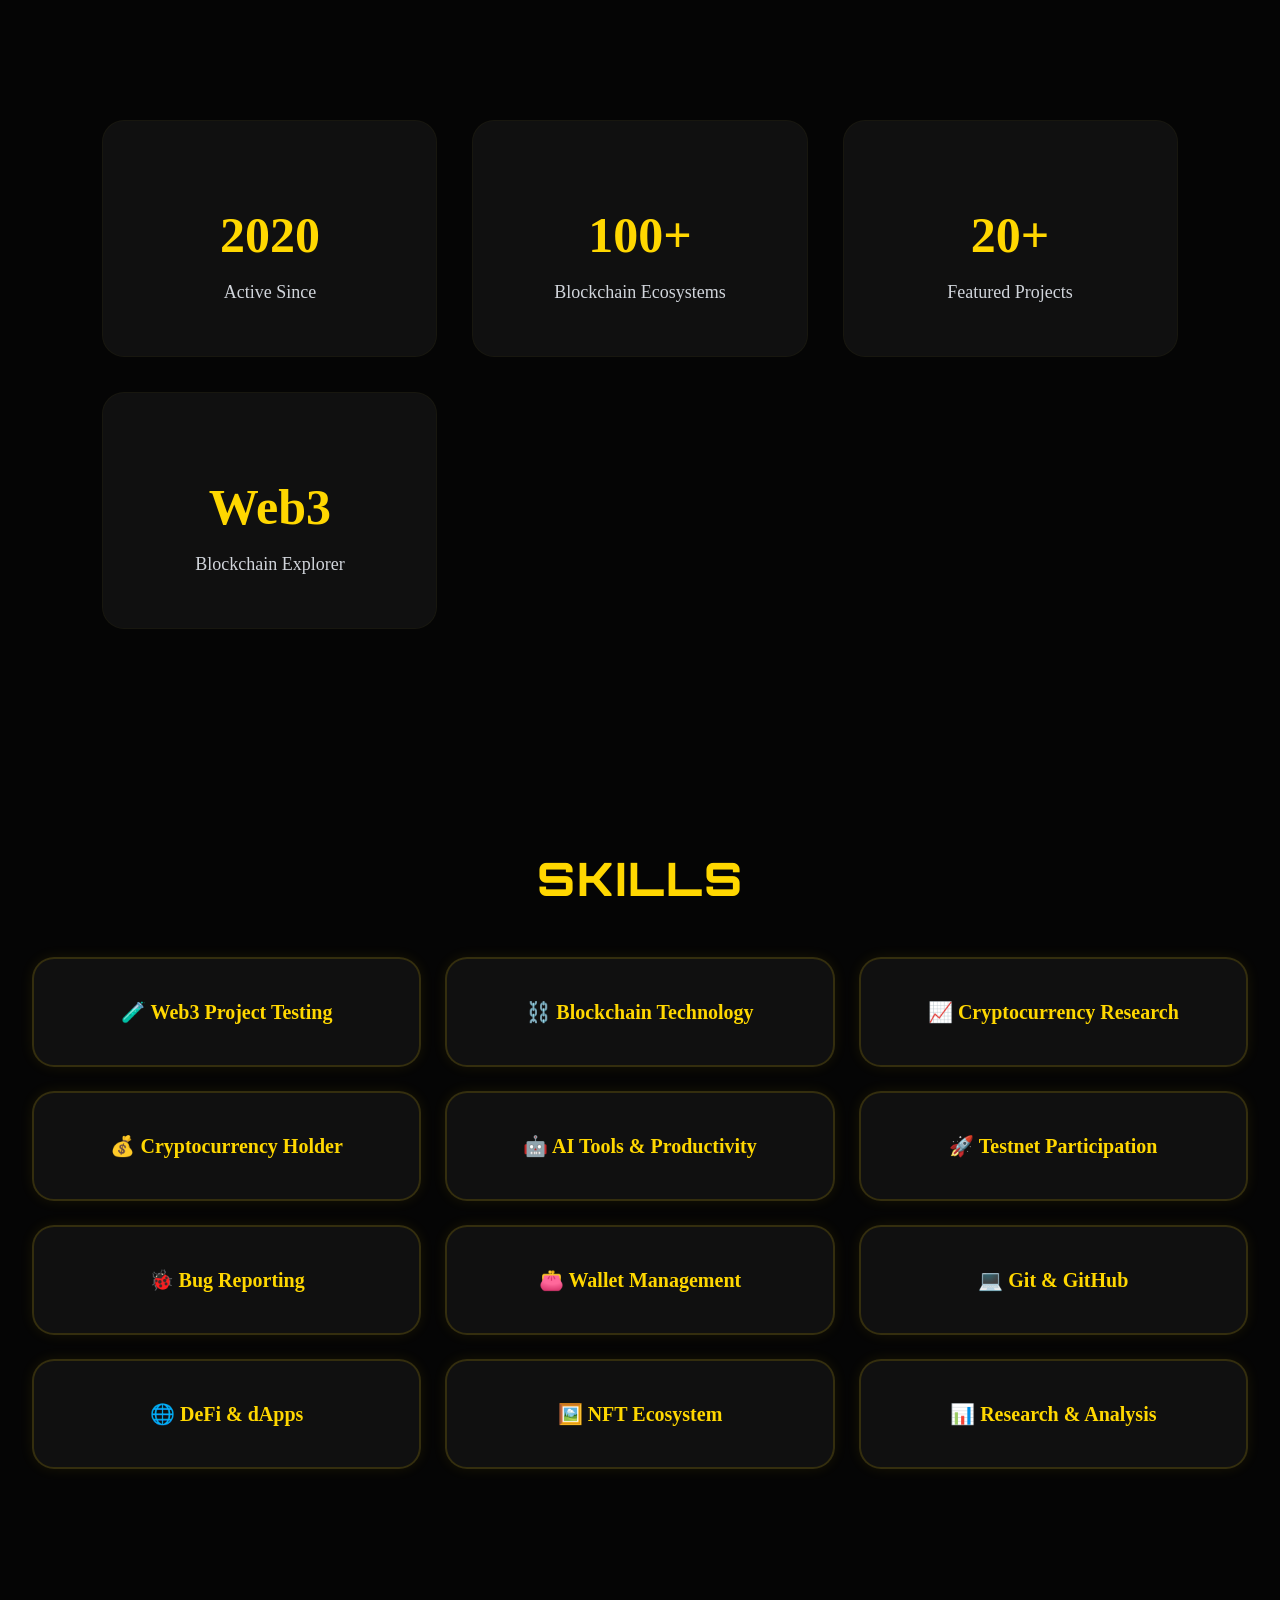
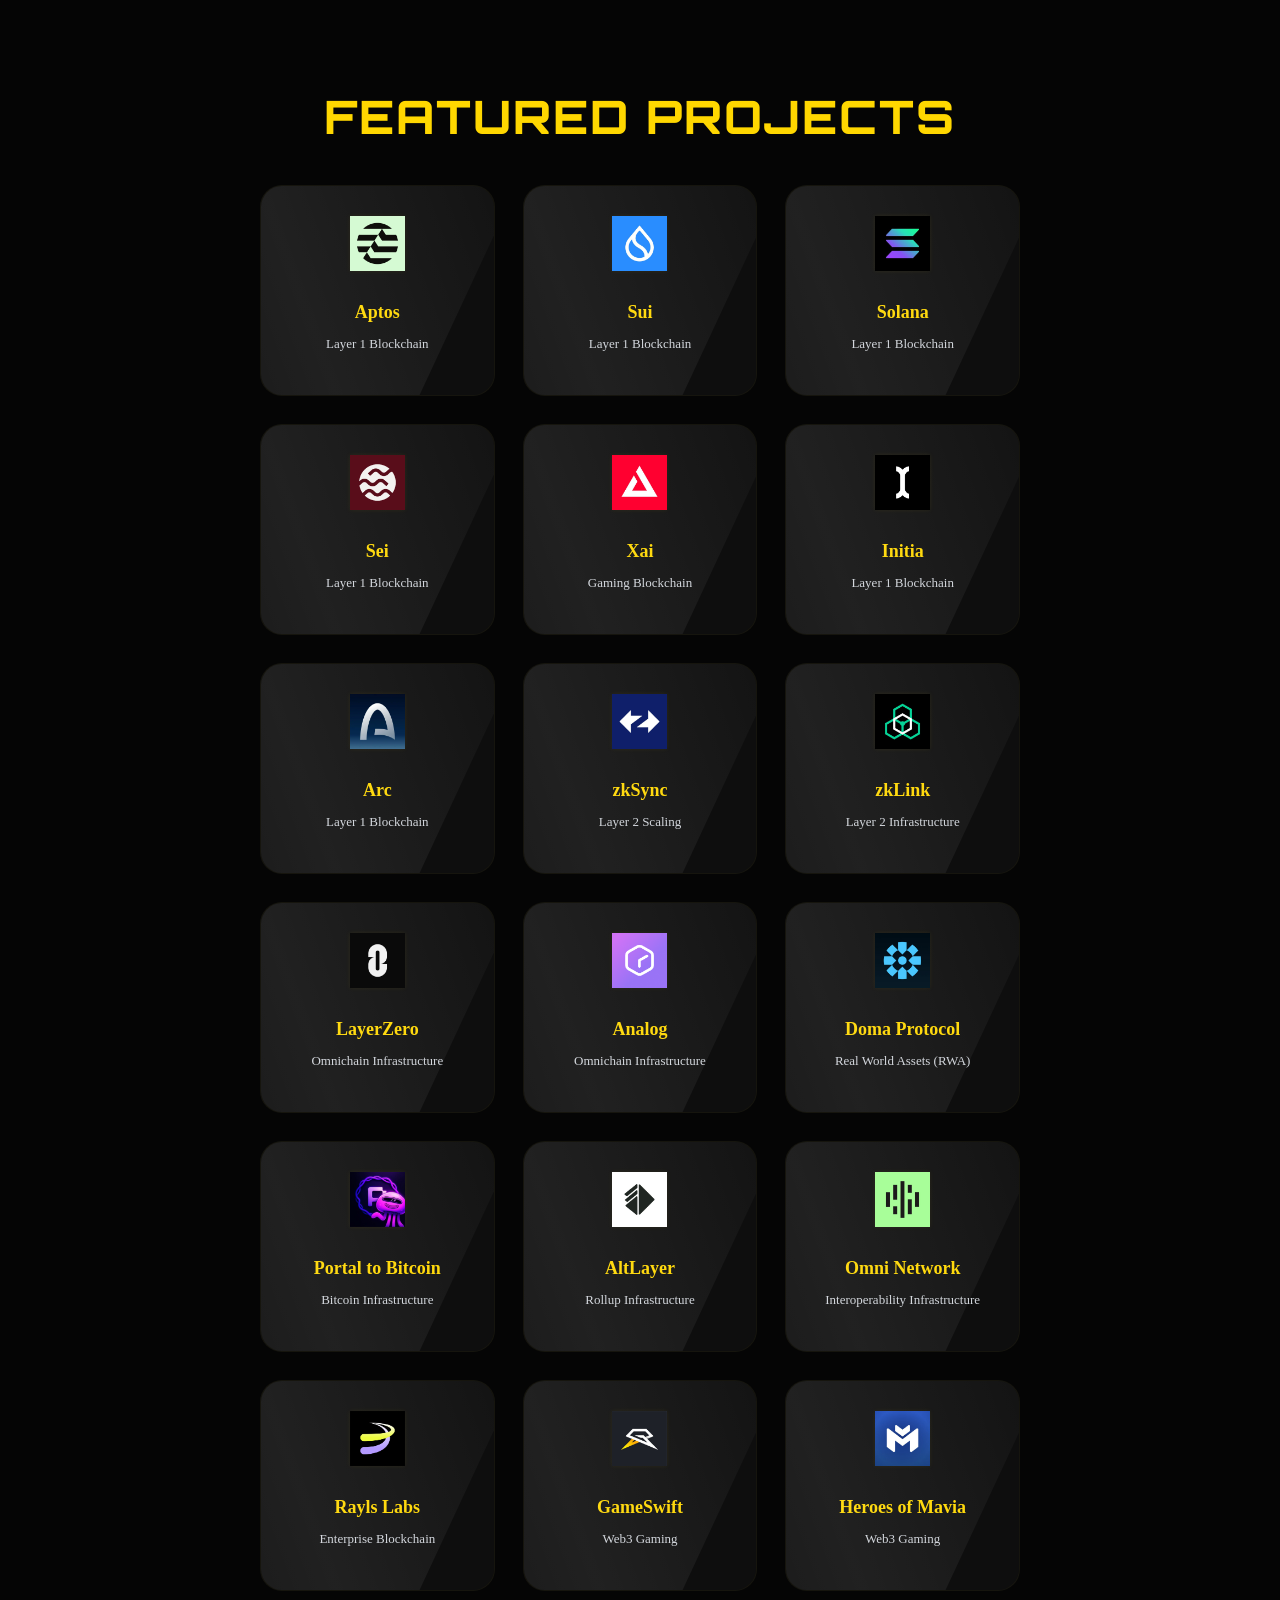
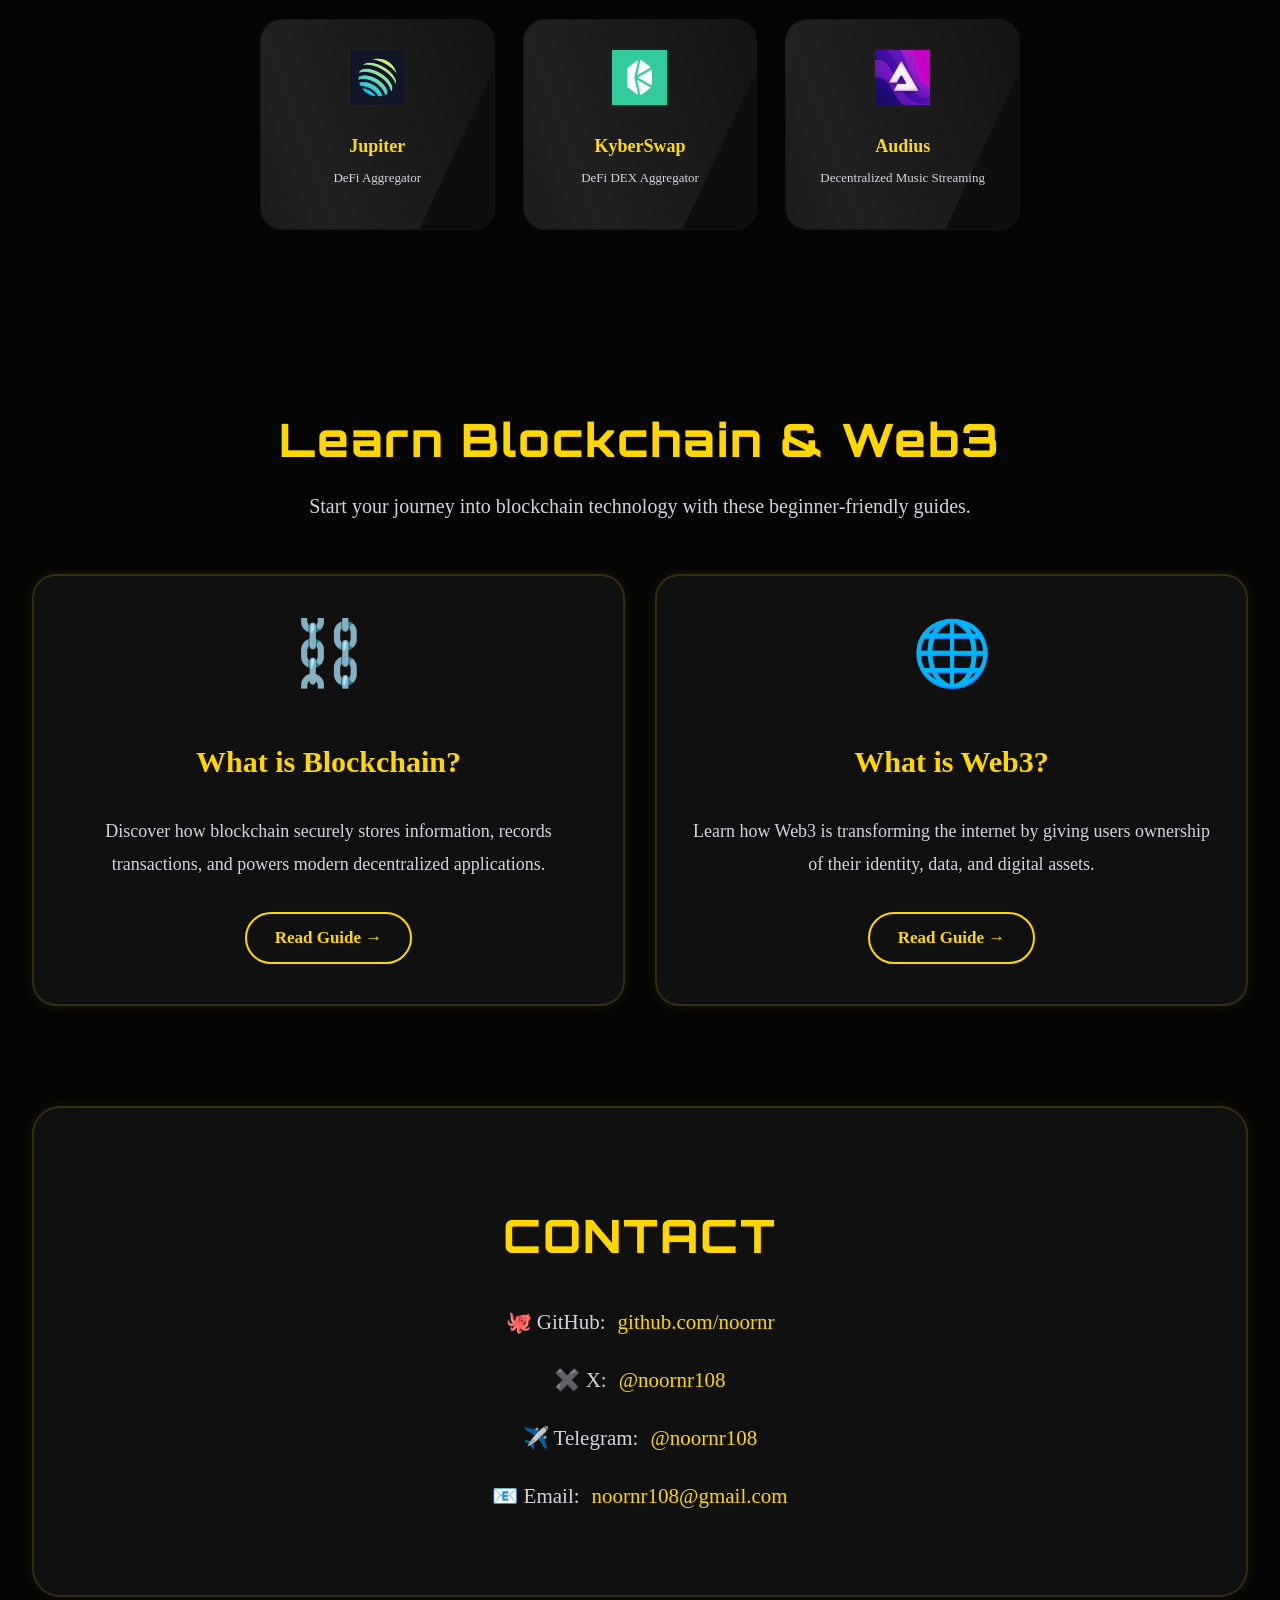
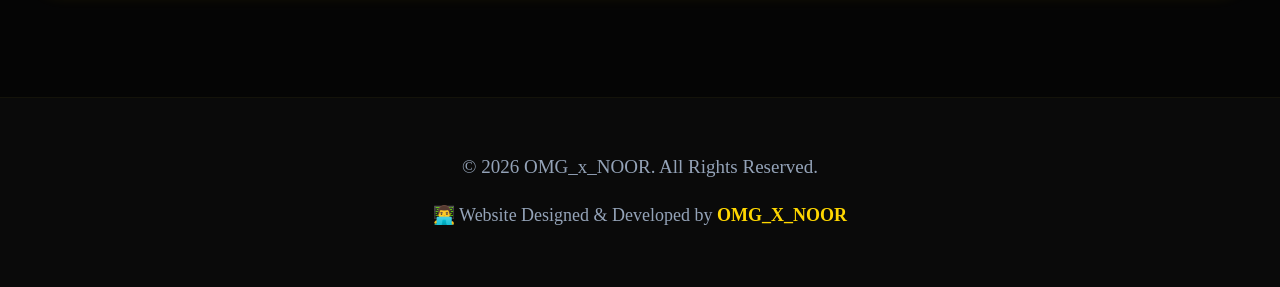
==== commit 68ccfdcc: "Update footer credit with emoji" ====
--- a/index.html
+++ b/index.html
@@ -476,7 +476,7 @@
 <p>© 2026 OMG_x_NOOR. All Rights Reserved.</p>
 
 <p class="footer-credit">
-    Website Designed &amp; Developed by <strong>OMG_X_NOOR</strong>
+    👨‍💻 Website Designed &amp; Developed by <strong>OMG_X_NOOR</strong>
 </p>
 
 </footer>
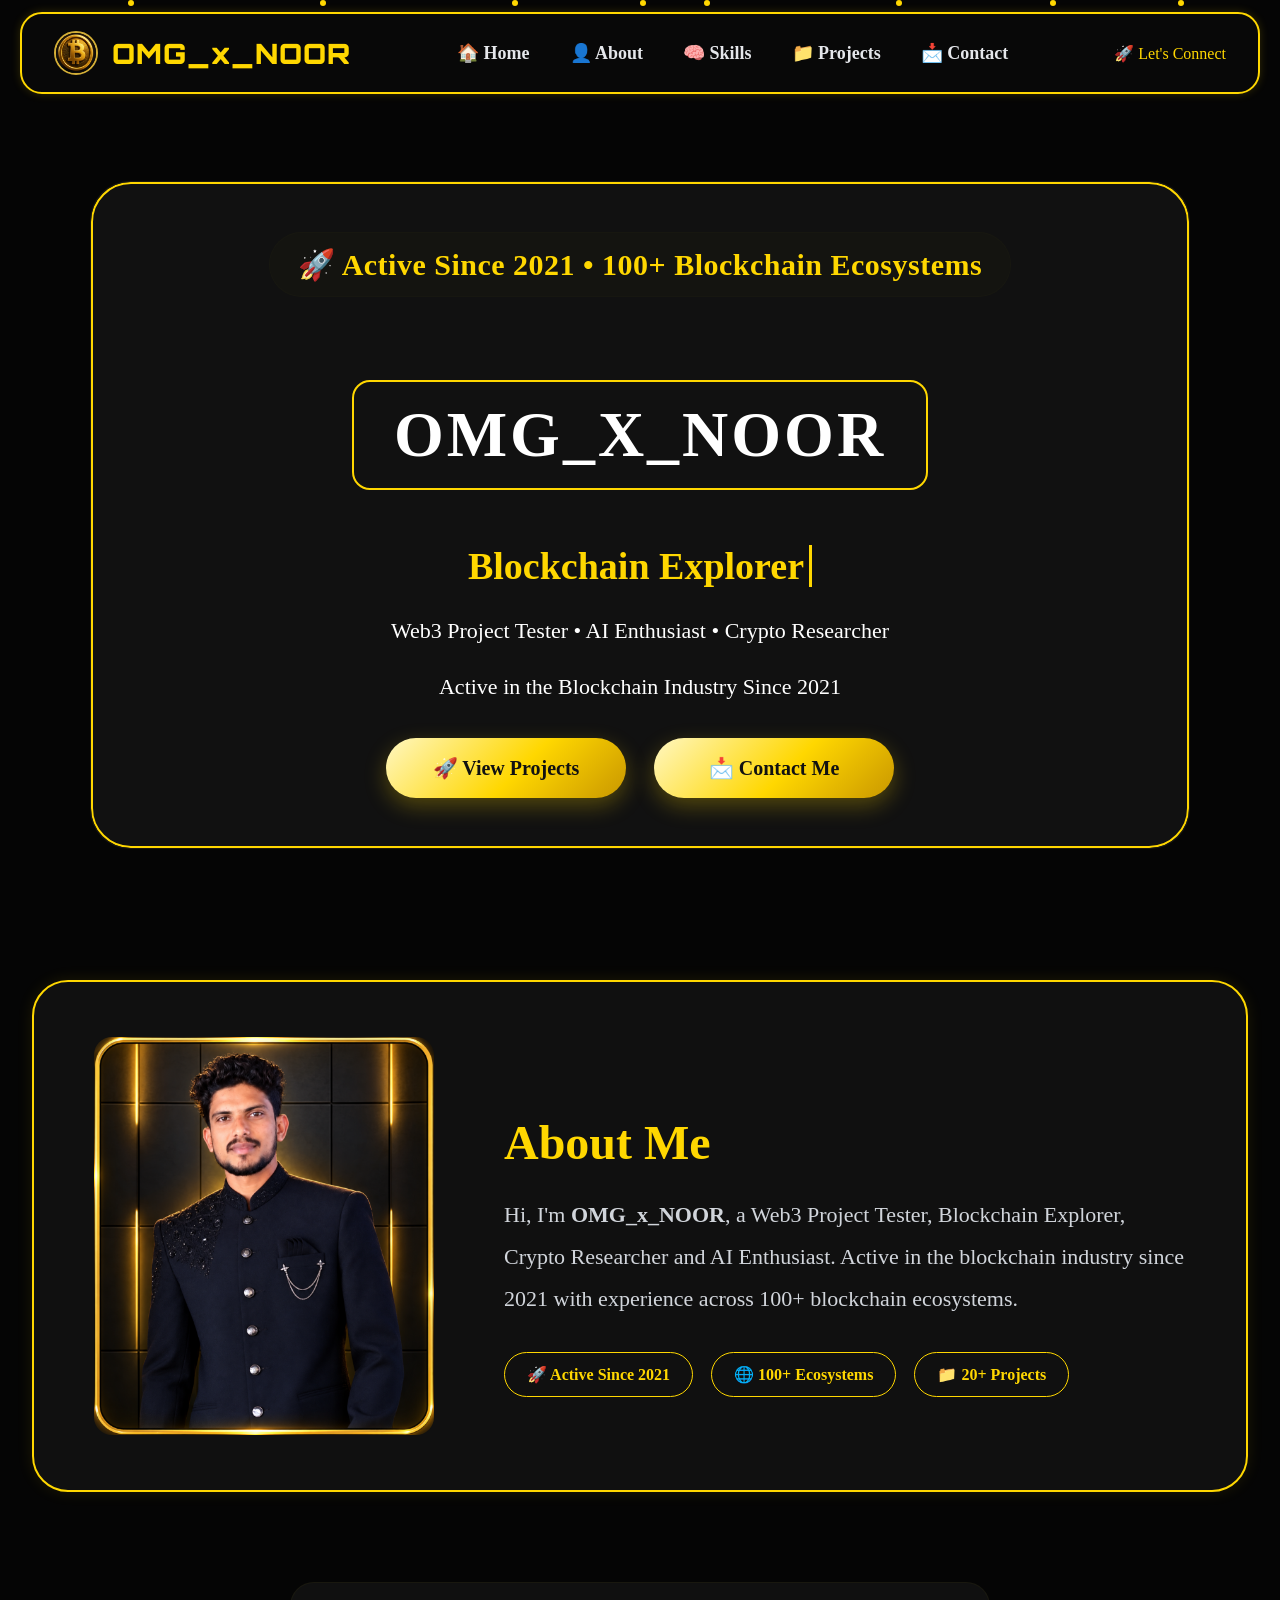
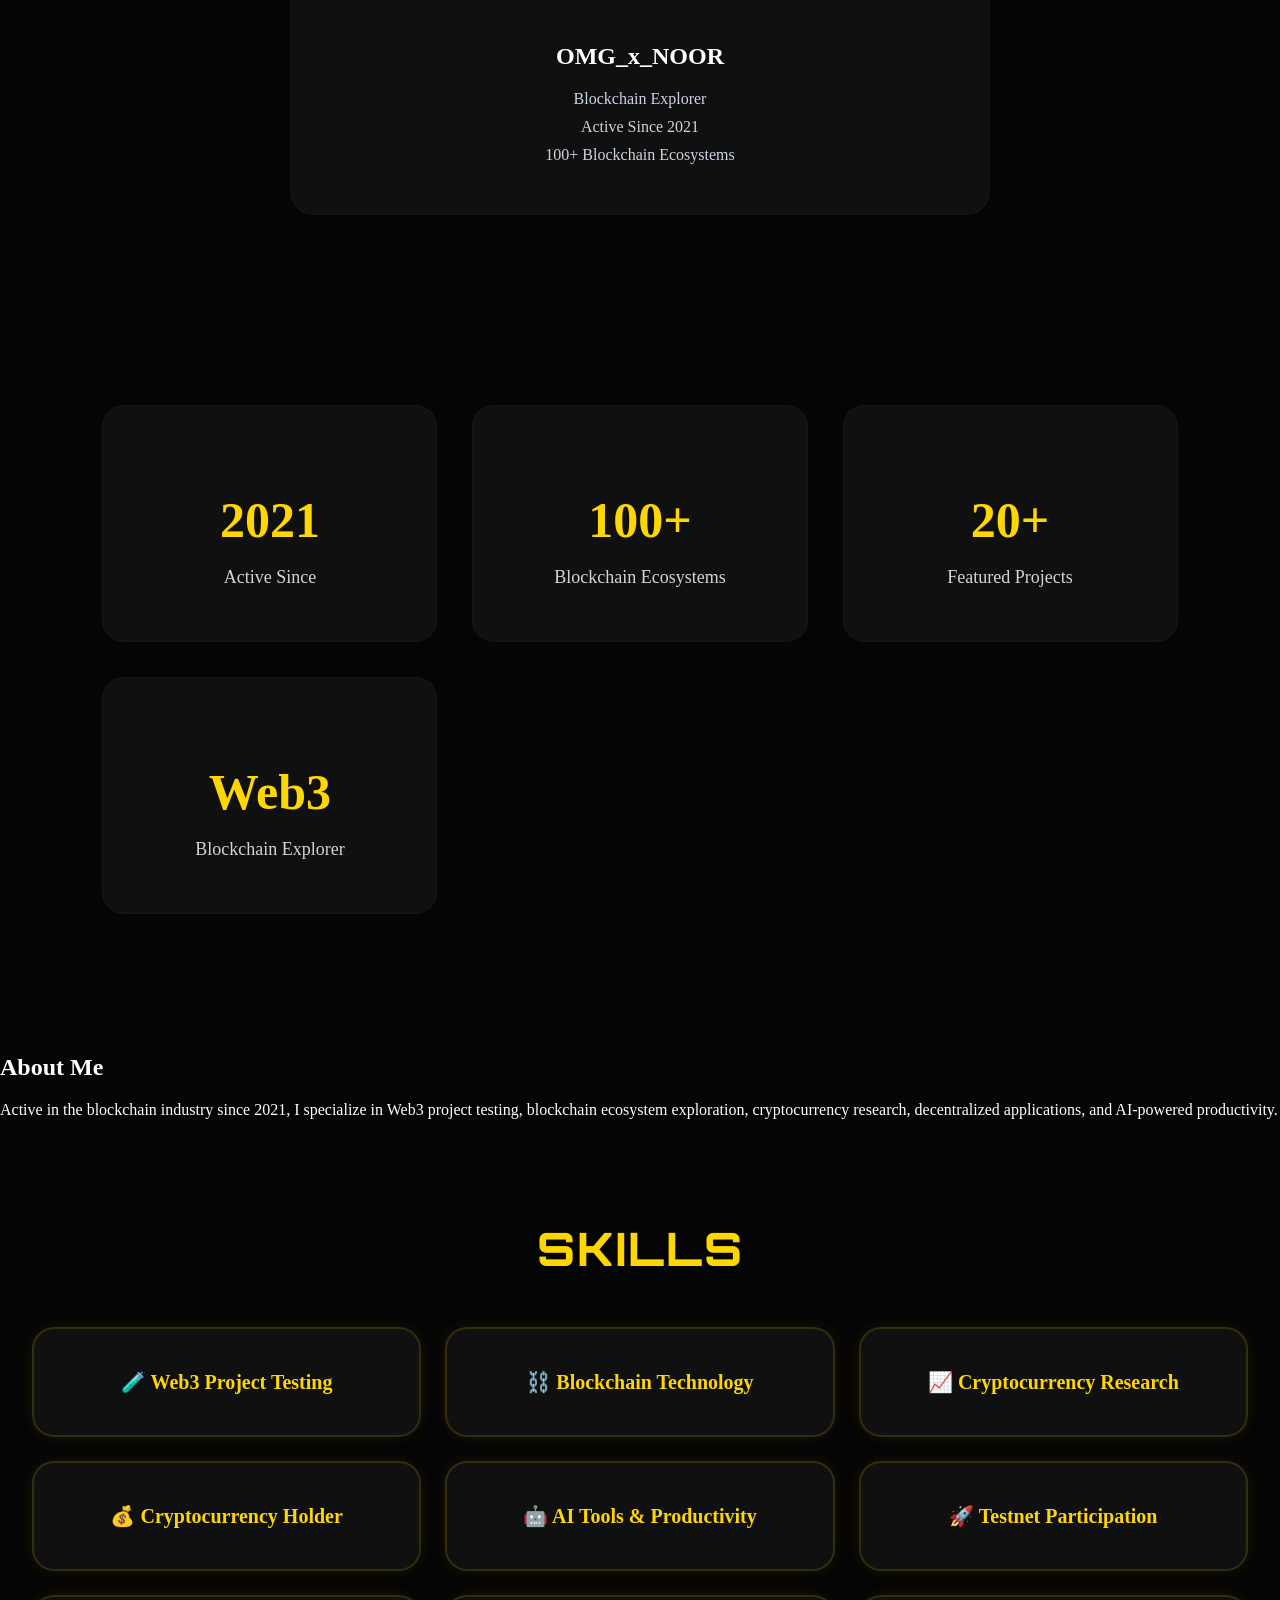
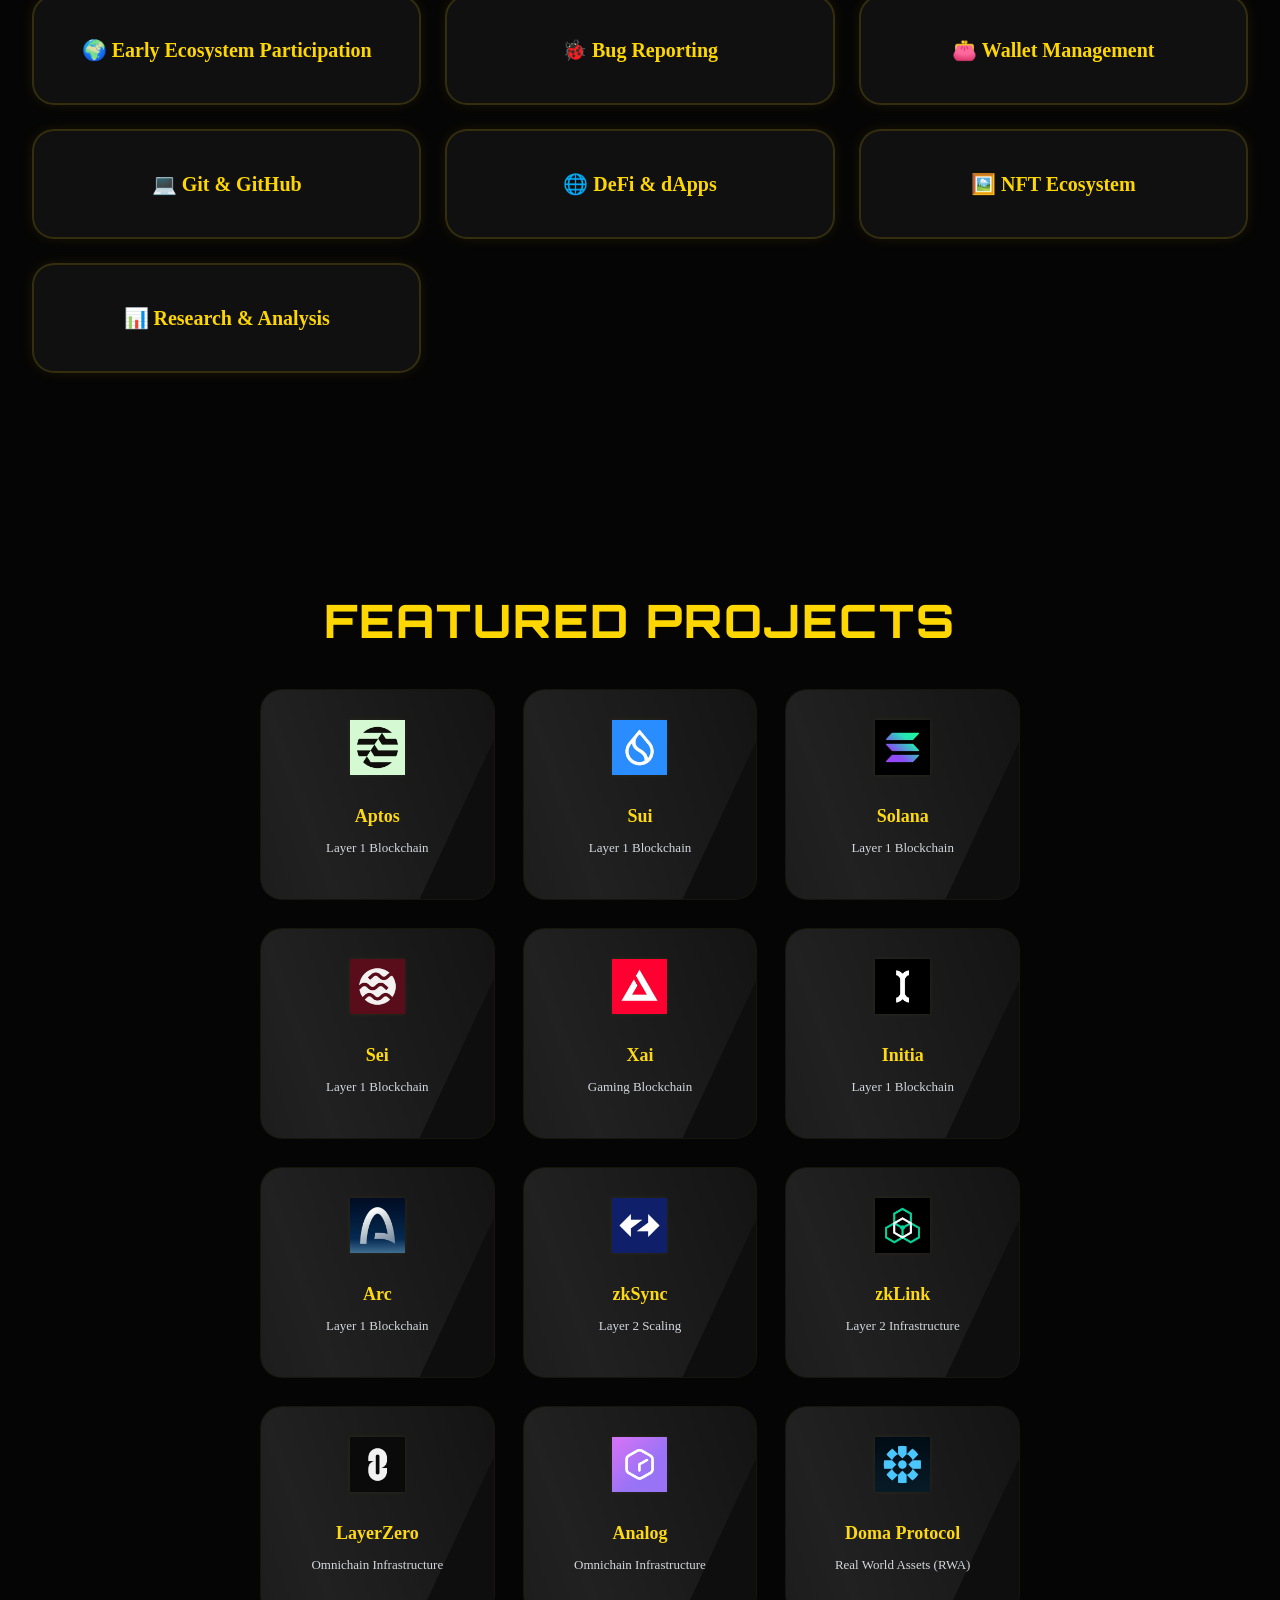
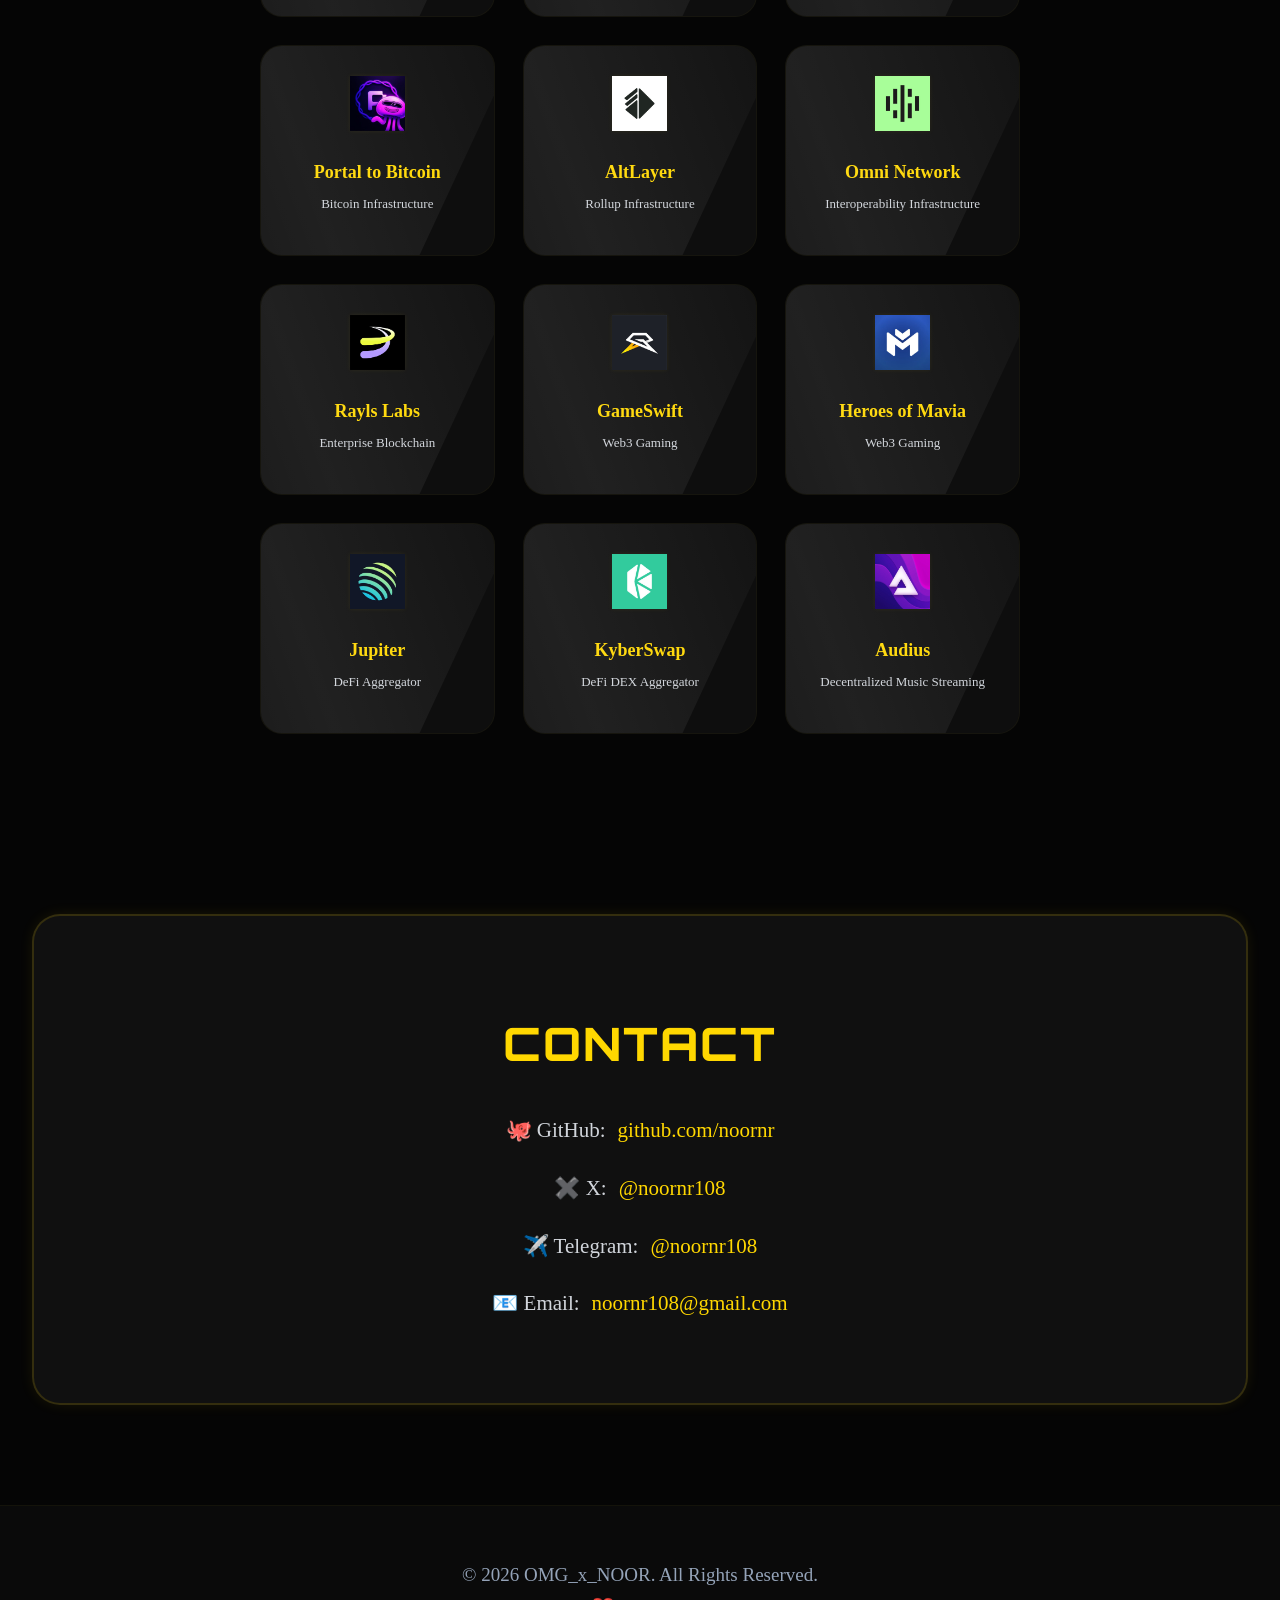
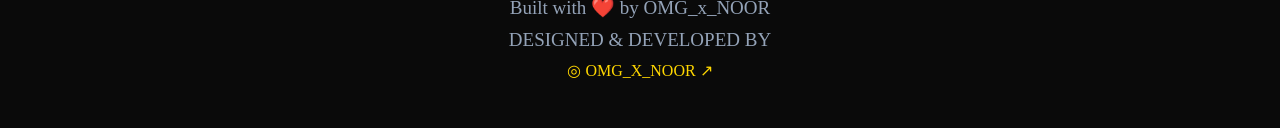
==== commit d36451a0: "Revise personal information and update skills section Updated content to reflect changes in experien" ====
--- a/index.html
+++ b/index.html
@@ -32,8 +32,12 @@
 <li><a href="#about">👤 About</a></li>
 <li><a href="#skills">🧠 Skills</a></li>
 <li><a href="#projects">📁 Projects</a></li>
-<li><a href="#learn">📚 learn</a></li>
+<li><a href="#contact">📩 Contact</a></li>
 </ul>
+
+<a href="#contact" class="connect-btn">
+🚀 Let's Connect
+</a>
 
 </nav>
   <section id="home" class="hero">
@@ -41,7 +45,7 @@
 <div class="glass-card">
 
 <div class="hero-badge">
-🚀 Active Since 2020 • 100+ Blockchain Ecosystems
+🚀 Active Since 2021 • 100+ Blockchain Ecosystems
 </div>
 
 <h1 class="name-plate">OMG_X_NOOR</h1>
@@ -49,11 +53,11 @@
 <h2><span id="typing"></span></h2>
 
 <p>
-Web3 Projects Tester • Website Designer & Developer • Crypto Researcher
+Web3 Project Tester • AI Enthusiast • Crypto Researcher
 </p>
 
 <p>
-Active in the Blockchain Industry Since 2020
+Active in the Blockchain Industry Since 2021
 </p>
 
 <a href="#projects">
@@ -67,7 +71,7 @@
 </div>
 
 </section>
-  <section id="about" class="intro">
+  <section class="intro">
 
     <div class="intro-image">
         <img src="assets/images/profile.png" alt="OMG_x_NOOR">
@@ -77,43 +81,35 @@
         <h2>About Me</h2>
 
         <p>
-    Hi, I'm <strong>OMG_x_NOOR</strong>,
-    <strong>Web3 Projects Tester</strong>,
-    <strong>Blockchain Explorer</strong>,
-    <strong>Crypto Researcher</strong>, and
-    <strong>Website Developer</strong>.
-
-    I build modern, responsive websites
-    while actively exploring blockchain
-    technologies.
-
-    Active in the blockchain industry
-    since <strong>2020</strong>, with
-    experience across
-    <strong>100+ blockchain ecosystems</strong>.
-</p>
-
-<div class="intro-stats">
-    <span>
-        🚀 Active Since 2020
-    </span>
-
-    <span>
-        🌐 100+ Ecosystems
-    </span>
-
-    <span>
-        📁 20+ Projects
-    </span>
-</div>
+            Hi, I'm <strong>OMG_x_NOOR</strong>, a Web3 Project Tester,
+            Blockchain Explorer, Crypto Researcher and AI Enthusiast.
+            Active in the blockchain industry since 2021 with experience
+            across 100+ blockchain ecosystems.
+        </p>
+
+        <div class="intro-stats">
+            <span>🚀 Active Since 2021</span>
+            <span>🌐 100+ Ecosystems</span>
+            <span>📁 20+ Projects</span>
+        </div>
     </div>
 
   </section>
-  
+  <section class="profile">
+
+<h2>OMG_x_NOOR</h2>
+
+<p>Blockchain Explorer</p>
+
+<p>Active Since 2021</p>
+
+<p>100+ Blockchain Ecosystems</p>
+
+  </section>
   <section class="stats">
 
 <div class="card">
-<h3>2020</h3>
+<h3>2021</h3>
 <p>Active Since</p>
 </div>
 
@@ -133,7 +129,14 @@
 </div>
 
   </section>
-  
+<section id="about" class="about">
+
+<h2>About Me</h2>
+
+<p>
+Active in the blockchain industry since 2021, I specialize in Web3 project testing, blockchain ecosystem exploration, cryptocurrency research, decentralized applications, and AI-powered productivity.
+</p>
+</section>
   <section id="skills" class="skills">
 
 <h2>Skills</h2>
@@ -146,6 +149,7 @@
 <div>💰 Cryptocurrency Holder</div>
 <div>🤖 AI Tools & Productivity</div>
 <div>🚀 Testnet Participation</div>
+<div>🌍 Early Ecosystem Participation</div>
 <div>🐞 Bug Reporting</div>
 <div>👛 Wallet Management</div>
 <div>💻 Git & GitHub</div>
@@ -391,58 +395,6 @@
 
   </section>
 
-  <!-- =========================
-Learn Blockchain & Web3
-========================= -->
-
-<section id="learn" class="learn">
-
-    <h2>Learn Blockchain & Web3</h2>
-
-    <p class="section-text">
-        Start your journey into blockchain technology with these beginner-friendly guides.
-    </p>
-
-    <div class="learn-grid">
-
-        <!-- Blockchain Card -->
-        <a href="blockchain.html" class="learn-card">
-
-            <div class="learn-icon">⛓️</div>
-
-            <h3>What is Blockchain?</h3>
-
-            <p>
-                Discover how blockchain securely stores information, records transactions, and powers modern decentralized applications.
-            </p>
-
-            <span class="learn-btn">
-                Read Guide →
-            </span>
-
-        </a>
-
-        <!-- Web3 Card -->
-        <a href="web3.html" class="learn-card">
-
-            <div class="learn-icon">🌐</div>
-
-            <h3>What is Web3?</h3>
-
-            <p>
-                Learn how Web3 is transforming the internet by giving users ownership of their identity, data, and digital assets.
-            </p>
-
-            <span class="learn-btn">
-                Read Guide →
-            </span>
-
-        </a>
-
-    </div>
-
-</section>
-  
 <section id="contact" class="contact">
 
 <h2>Contact</h2>
@@ -475,9 +427,16 @@
 
 <p>© 2026 OMG_x_NOOR. All Rights Reserved.</p>
 
-<p class="footer-credit">
-    👨‍💻 Website Designed &amp; Developed by <strong>OMG_X_NOOR</strong>
-</p>
+<p>Built with ❤️ by OMG_x_NOOR</p>
+
+<div class="developer-credit">
+    <p class="developer-credit-label">DESIGNED &amp; DEVELOPED BY</p>
+    <a href="https://www.instagram.com/OMG_X_NOOR/" class="developer-credit-link" target="_blank" rel="noopener noreferrer" aria-label="Open OMG_X_NOOR Instagram profile">
+        <span class="developer-credit-instagram" aria-hidden="true">◎</span>
+        <span class="developer-credit-name">OMG_X_NOOR</span>
+        <span class="developer-credit-external" aria-hidden="true">↗</span>
+    </a>
+</div>
 
 </footer>
   <button id="topBtn">↑<br>Top</button>
--- a/style.css
+++ b/style.css
@@ -166,9 +166,9 @@
     max-width:1150px;
 
     margin:0 auto;
-
+   
     padding:60px 40px 50px;
-
+   inset:0;
     border:2px solid #FFD700;
     border-radius:36px;
 
@@ -1115,9 +1115,11 @@
     justify-content:center;
     align-items:center;
 
-    padding:3px;
-
-    background:#D4AF37;
+    padding:0;
+
+    background:transparent;
+    border:none;
+    box-shadow:none;
 
     border-radius:22px;
 }
@@ -1126,11 +1128,13 @@
     display:block;
 
     width:340px;
-    height:410px;
+    height:398px;
 
     object-fit:cover;
 
     border-radius:18px;
+    border:none;
+    box-shadow:none;
 }
 
 
@@ -1327,7 +1331,7 @@
     margin:0 auto;
 
     padding:28px 18px 24px;
-
+   inset:0;
     border-radius:26px;
     box-sizing:border-box;
 }
@@ -1425,19 +1429,24 @@
 
     width:auto;
 
-    padding:2px;
-
-    background:#D4AF37;
+    padding:0;
+
+    background:transparent;
+    border:none;
+    box-shadow:none;
 
     border-radius:18px;
 }
 
 .intro-image img{
     width:220px;
-    height:265px;
+    height:258px;
+
     object-fit:cover;
 
     border-radius:16px;
+    border:none;
+    box-shadow:none;
 }
 
 .intro-content{
@@ -1491,7 +1500,7 @@
     width:100%;
 
     padding:24px 18px;
-
+   inset:0;
     border-radius:18px;
 
     text-align:center;
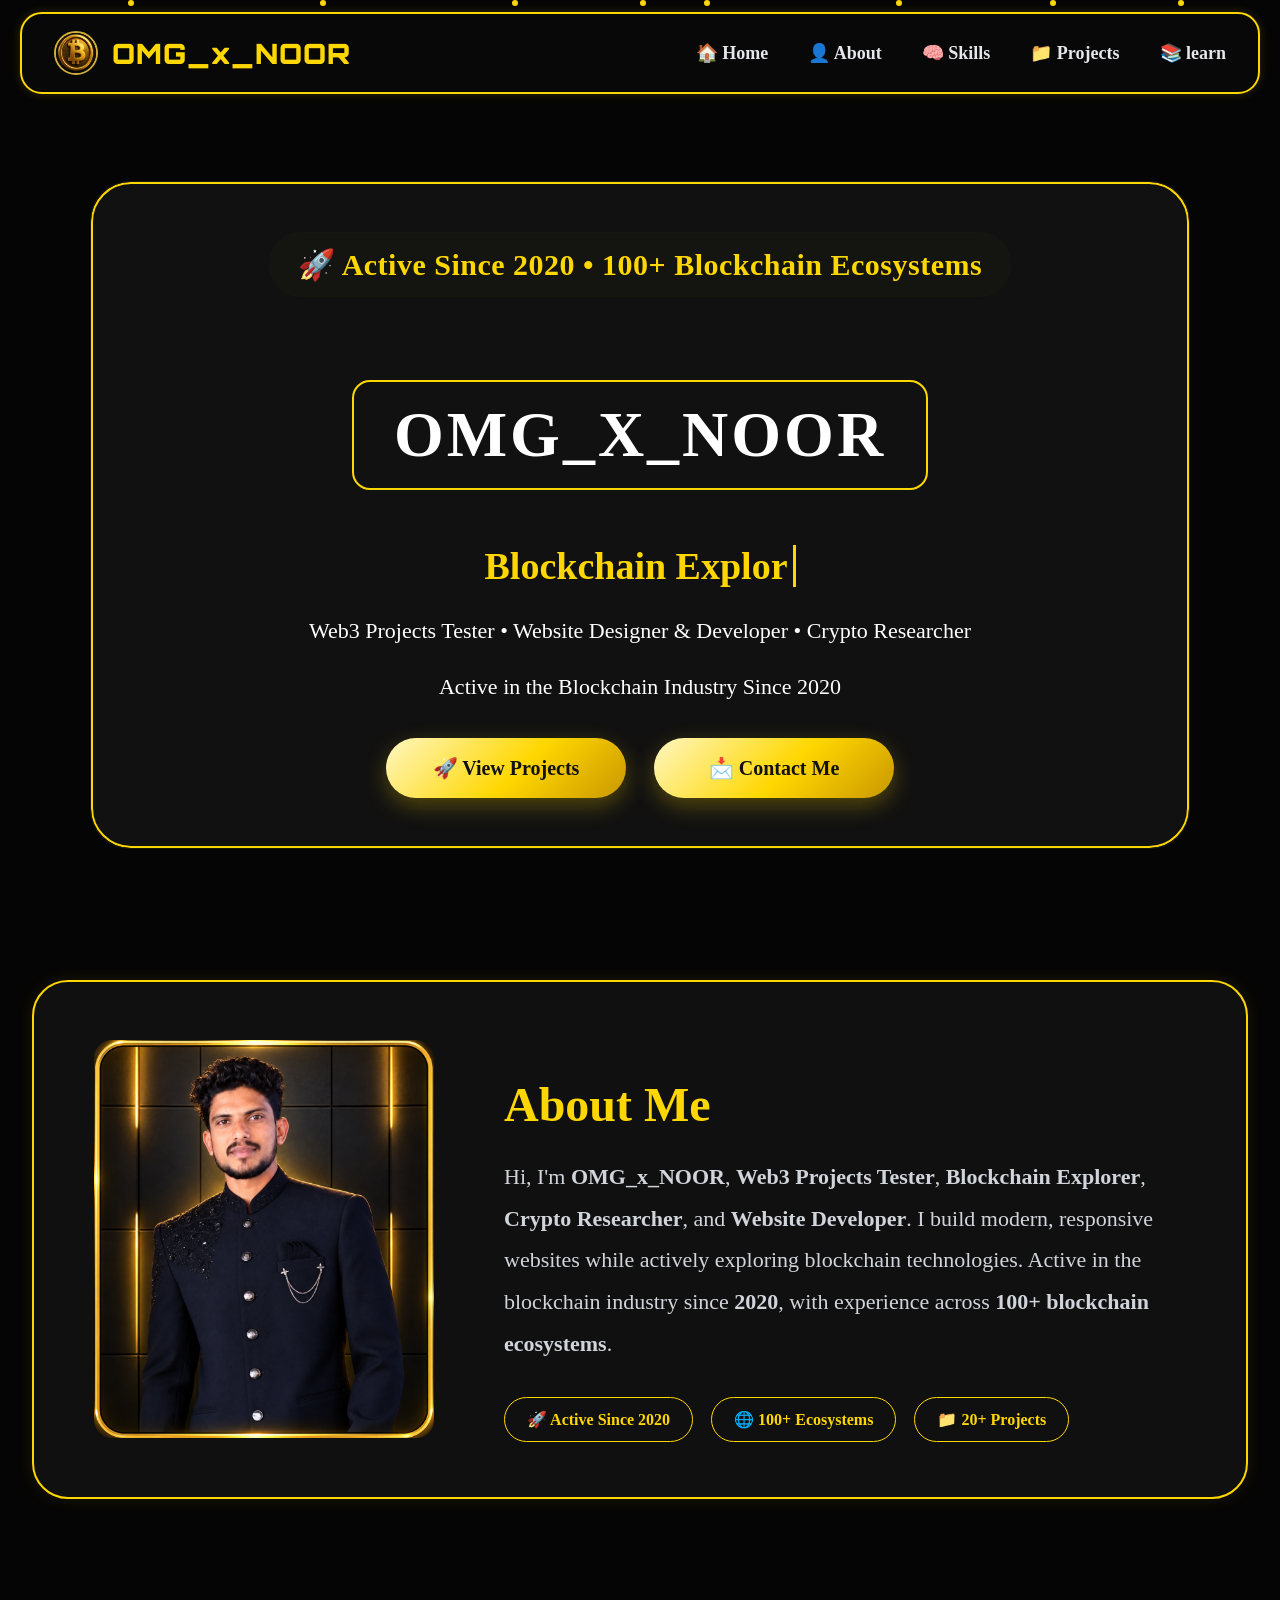
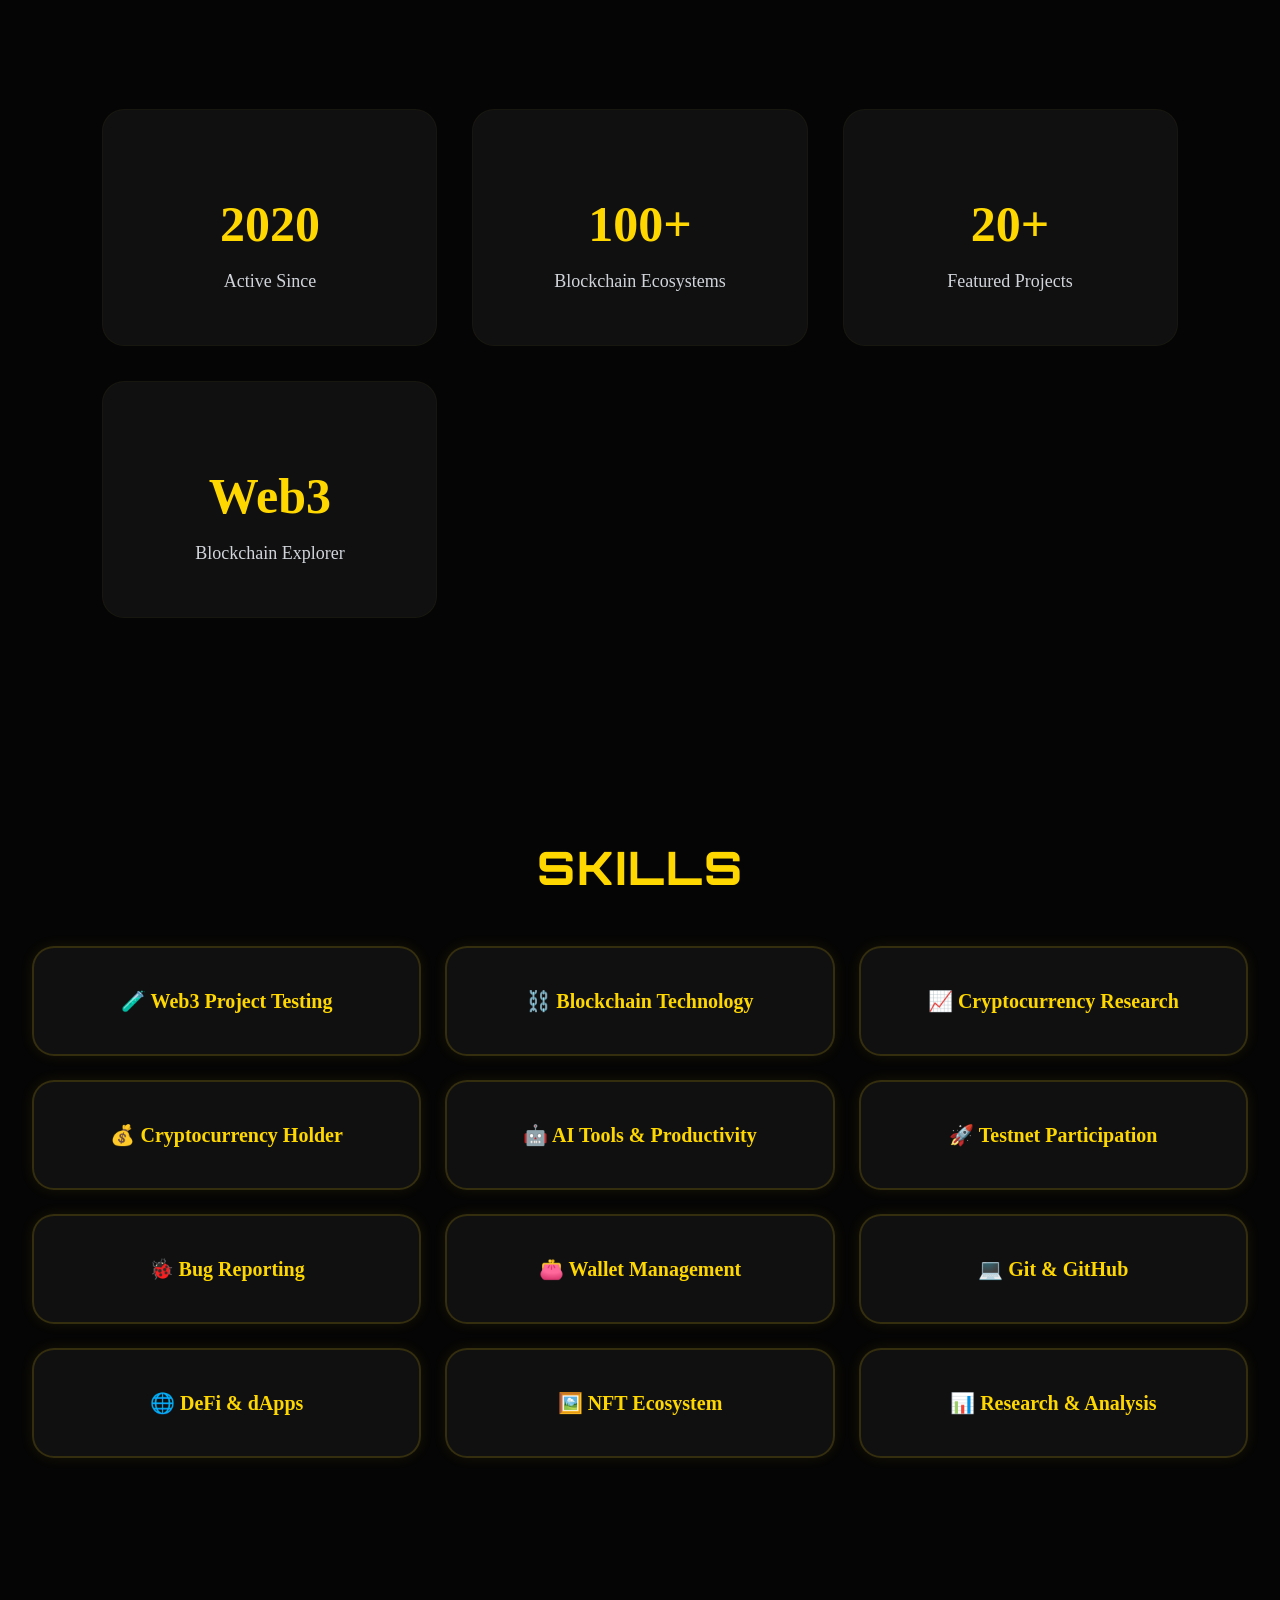
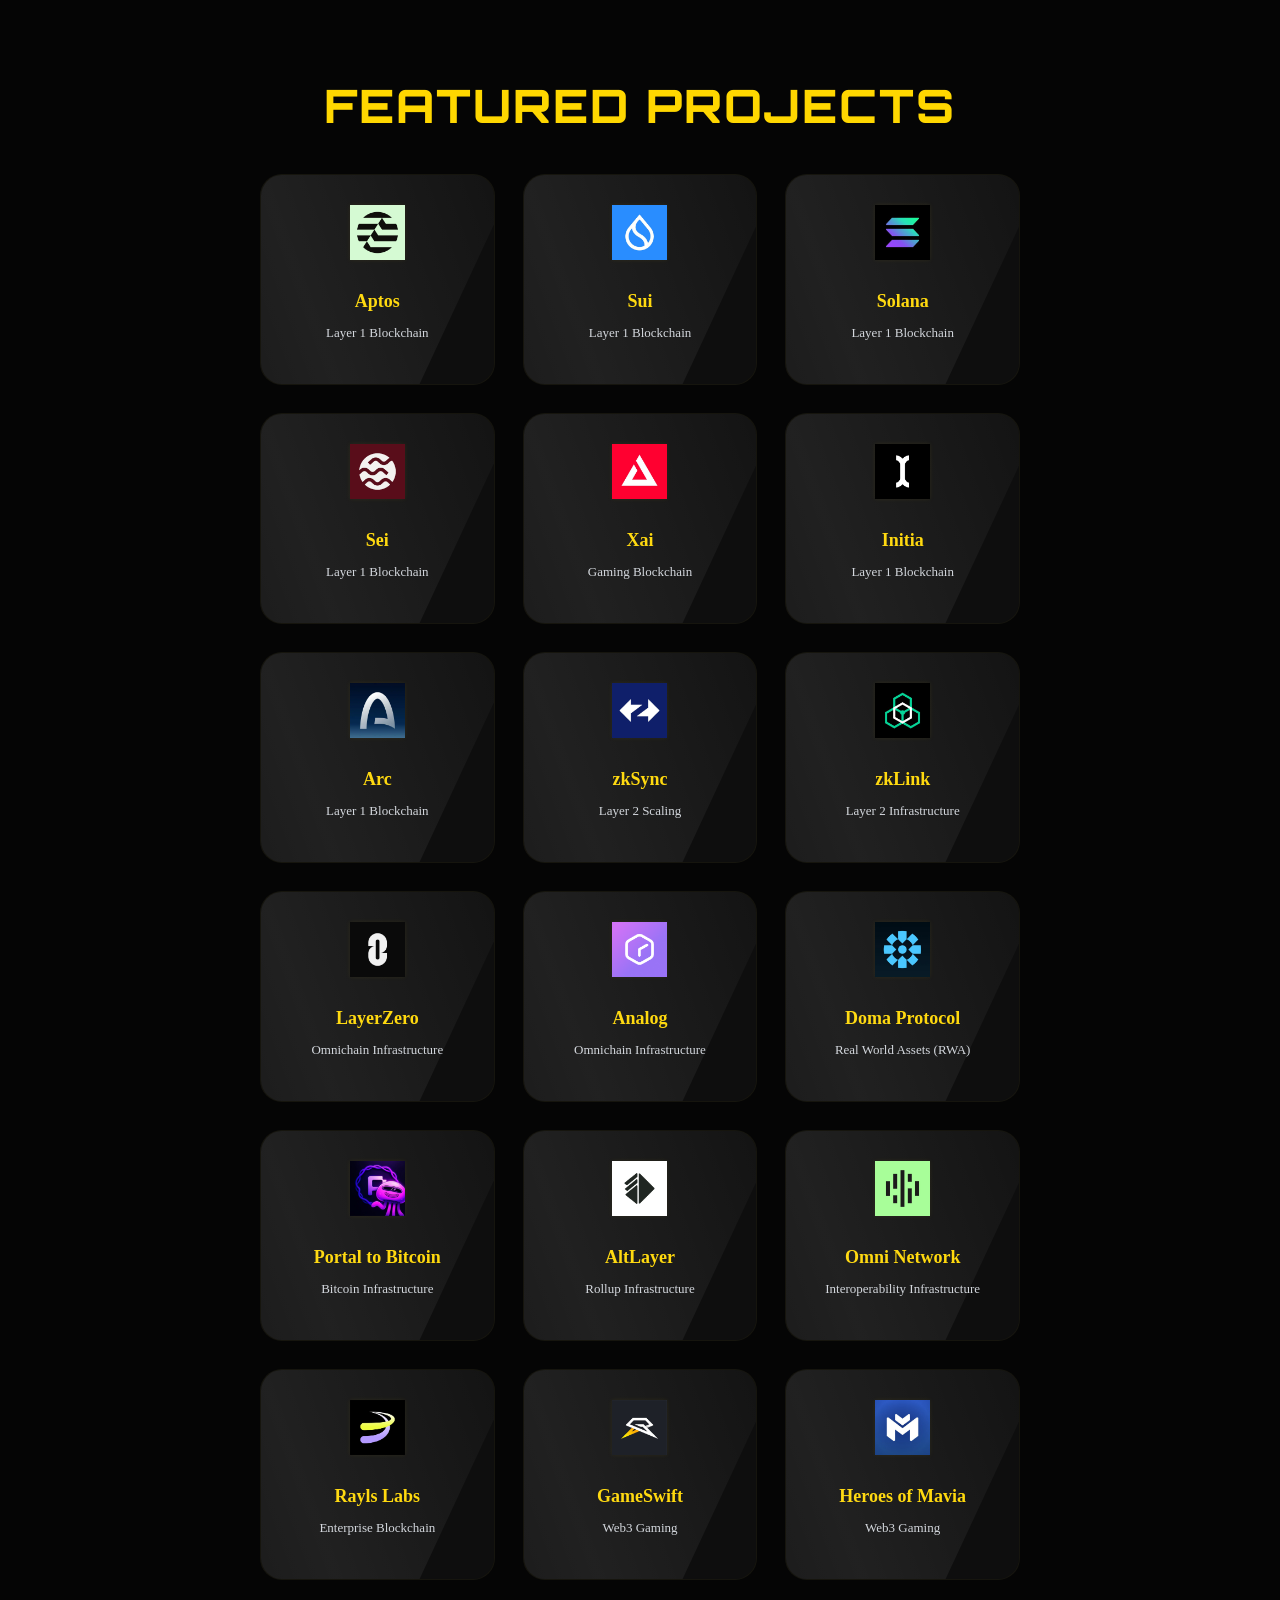
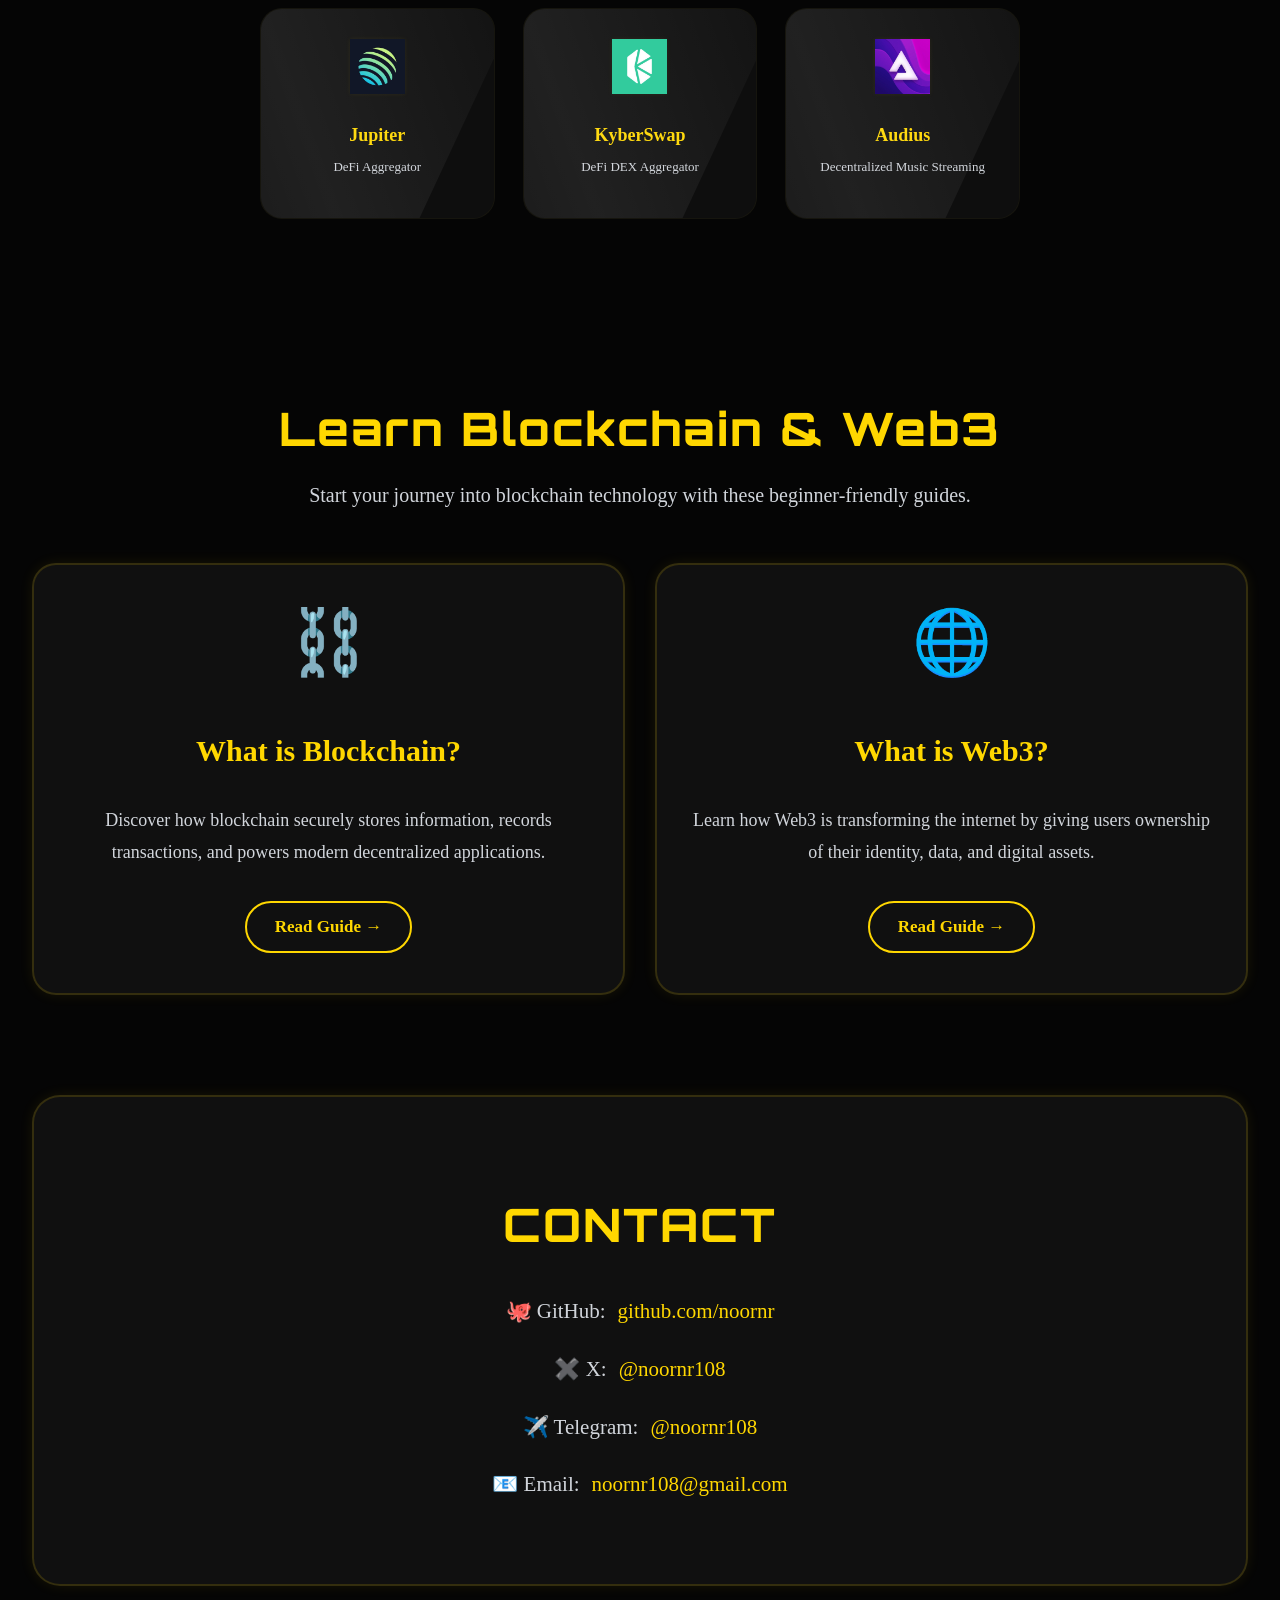
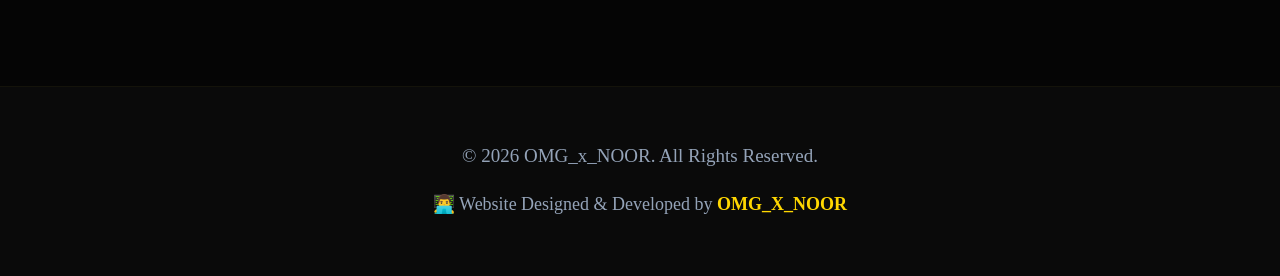
==== commit c8990875: "Revise personal details and add learning section Updated personal information and added a new sectio" ====
--- a/index.html
+++ b/index.html
@@ -32,12 +32,8 @@
 <li><a href="#about">👤 About</a></li>
 <li><a href="#skills">🧠 Skills</a></li>
 <li><a href="#projects">📁 Projects</a></li>
-<li><a href="#contact">📩 Contact</a></li>
+<li><a href="#learn">📚 learn</a></li>
 </ul>
-
-<a href="#contact" class="connect-btn">
-🚀 Let's Connect
-</a>
 
 </nav>
   <section id="home" class="hero">
@@ -45,7 +41,7 @@
 <div class="glass-card">
 
 <div class="hero-badge">
-🚀 Active Since 2021 • 100+ Blockchain Ecosystems
+🚀 Active Since 2020 • 100+ Blockchain Ecosystems
 </div>
 
 <h1 class="name-plate">OMG_X_NOOR</h1>
@@ -53,11 +49,11 @@
 <h2><span id="typing"></span></h2>
 
 <p>
-Web3 Project Tester • AI Enthusiast • Crypto Researcher
+Web3 Projects Tester • Website Designer & Developer • Crypto Researcher
 </p>
 
 <p>
-Active in the Blockchain Industry Since 2021
+Active in the Blockchain Industry Since 2020
 </p>
 
 <a href="#projects">
@@ -71,7 +67,7 @@
 </div>
 
 </section>
-  <section class="intro">
+  <section id="about" class="intro">
 
     <div class="intro-image">
         <img src="assets/images/profile.png" alt="OMG_x_NOOR">
@@ -81,35 +77,43 @@
         <h2>About Me</h2>
 
         <p>
-            Hi, I'm <strong>OMG_x_NOOR</strong>, a Web3 Project Tester,
-            Blockchain Explorer, Crypto Researcher and AI Enthusiast.
-            Active in the blockchain industry since 2021 with experience
-            across 100+ blockchain ecosystems.
-        </p>
-
-        <div class="intro-stats">
-            <span>🚀 Active Since 2021</span>
-            <span>🌐 100+ Ecosystems</span>
-            <span>📁 20+ Projects</span>
-        </div>
+    Hi, I'm <strong>OMG_x_NOOR</strong>,
+    <strong>Web3 Projects Tester</strong>,
+    <strong>Blockchain Explorer</strong>,
+    <strong>Crypto Researcher</strong>, and
+    <strong>Website Developer</strong>.
+
+    I build modern, responsive websites
+    while actively exploring blockchain
+    technologies.
+
+    Active in the blockchain industry
+    since <strong>2020</strong>, with
+    experience across
+    <strong>100+ blockchain ecosystems</strong>.
+</p>
+
+<div class="intro-stats">
+    <span>
+        🚀 Active Since 2020
+    </span>
+
+    <span>
+        🌐 100+ Ecosystems
+    </span>
+
+    <span>
+        📁 20+ Projects
+    </span>
+</div>
     </div>
 
   </section>
-  <section class="profile">
-
-<h2>OMG_x_NOOR</h2>
-
-<p>Blockchain Explorer</p>
-
-<p>Active Since 2021</p>
-
-<p>100+ Blockchain Ecosystems</p>
-
-  </section>
+  
   <section class="stats">
 
 <div class="card">
-<h3>2021</h3>
+<h3>2020</h3>
 <p>Active Since</p>
 </div>
 
@@ -129,14 +133,7 @@
 </div>
 
   </section>
-<section id="about" class="about">
-
-<h2>About Me</h2>
-
-<p>
-Active in the blockchain industry since 2021, I specialize in Web3 project testing, blockchain ecosystem exploration, cryptocurrency research, decentralized applications, and AI-powered productivity.
-</p>
-</section>
+  
   <section id="skills" class="skills">
 
 <h2>Skills</h2>
@@ -149,7 +146,6 @@
 <div>💰 Cryptocurrency Holder</div>
 <div>🤖 AI Tools & Productivity</div>
 <div>🚀 Testnet Participation</div>
-<div>🌍 Early Ecosystem Participation</div>
 <div>🐞 Bug Reporting</div>
 <div>👛 Wallet Management</div>
 <div>💻 Git & GitHub</div>
@@ -395,6 +391,58 @@
 
   </section>
 
+  <!-- =========================
+Learn Blockchain & Web3
+========================= -->
+
+<section id="learn" class="learn">
+
+    <h2>Learn Blockchain & Web3</h2>
+
+    <p class="section-text">
+        Start your journey into blockchain technology with these beginner-friendly guides.
+    </p>
+
+    <div class="learn-grid">
+
+        <!-- Blockchain Card -->
+        <a href="blockchain.html" class="learn-card">
+
+            <div class="learn-icon">⛓️</div>
+
+            <h3>What is Blockchain?</h3>
+
+            <p>
+                Discover how blockchain securely stores information, records transactions, and powers modern decentralized applications.
+            </p>
+
+            <span class="learn-btn">
+                Read Guide →
+            </span>
+
+        </a>
+
+        <!-- Web3 Card -->
+        <a href="web3.html" class="learn-card">
+
+            <div class="learn-icon">🌐</div>
+
+            <h3>What is Web3?</h3>
+
+            <p>
+                Learn how Web3 is transforming the internet by giving users ownership of their identity, data, and digital assets.
+            </p>
+
+            <span class="learn-btn">
+                Read Guide →
+            </span>
+
+        </a>
+
+    </div>
+
+</section>
+  
 <section id="contact" class="contact">
 
 <h2>Contact</h2>
@@ -427,16 +475,9 @@
 
 <p>© 2026 OMG_x_NOOR. All Rights Reserved.</p>
 
-<p>Built with ❤️ by OMG_x_NOOR</p>
-
-<div class="developer-credit">
-    <p class="developer-credit-label">DESIGNED &amp; DEVELOPED BY</p>
-    <a href="https://www.instagram.com/OMG_X_NOOR/" class="developer-credit-link" target="_blank" rel="noopener noreferrer" aria-label="Open OMG_X_NOOR Instagram profile">
-        <span class="developer-credit-instagram" aria-hidden="true">◎</span>
-        <span class="developer-credit-name">OMG_X_NOOR</span>
-        <span class="developer-credit-external" aria-hidden="true">↗</span>
-    </a>
-</div>
+<p class="footer-credit">
+    </> 👨‍💻 Website Designed &amp; Developed by <strong>OMG_X_NOOR</strong>
+</p>
 
 </footer>
   <button id="topBtn">↑<br>Top</button>
